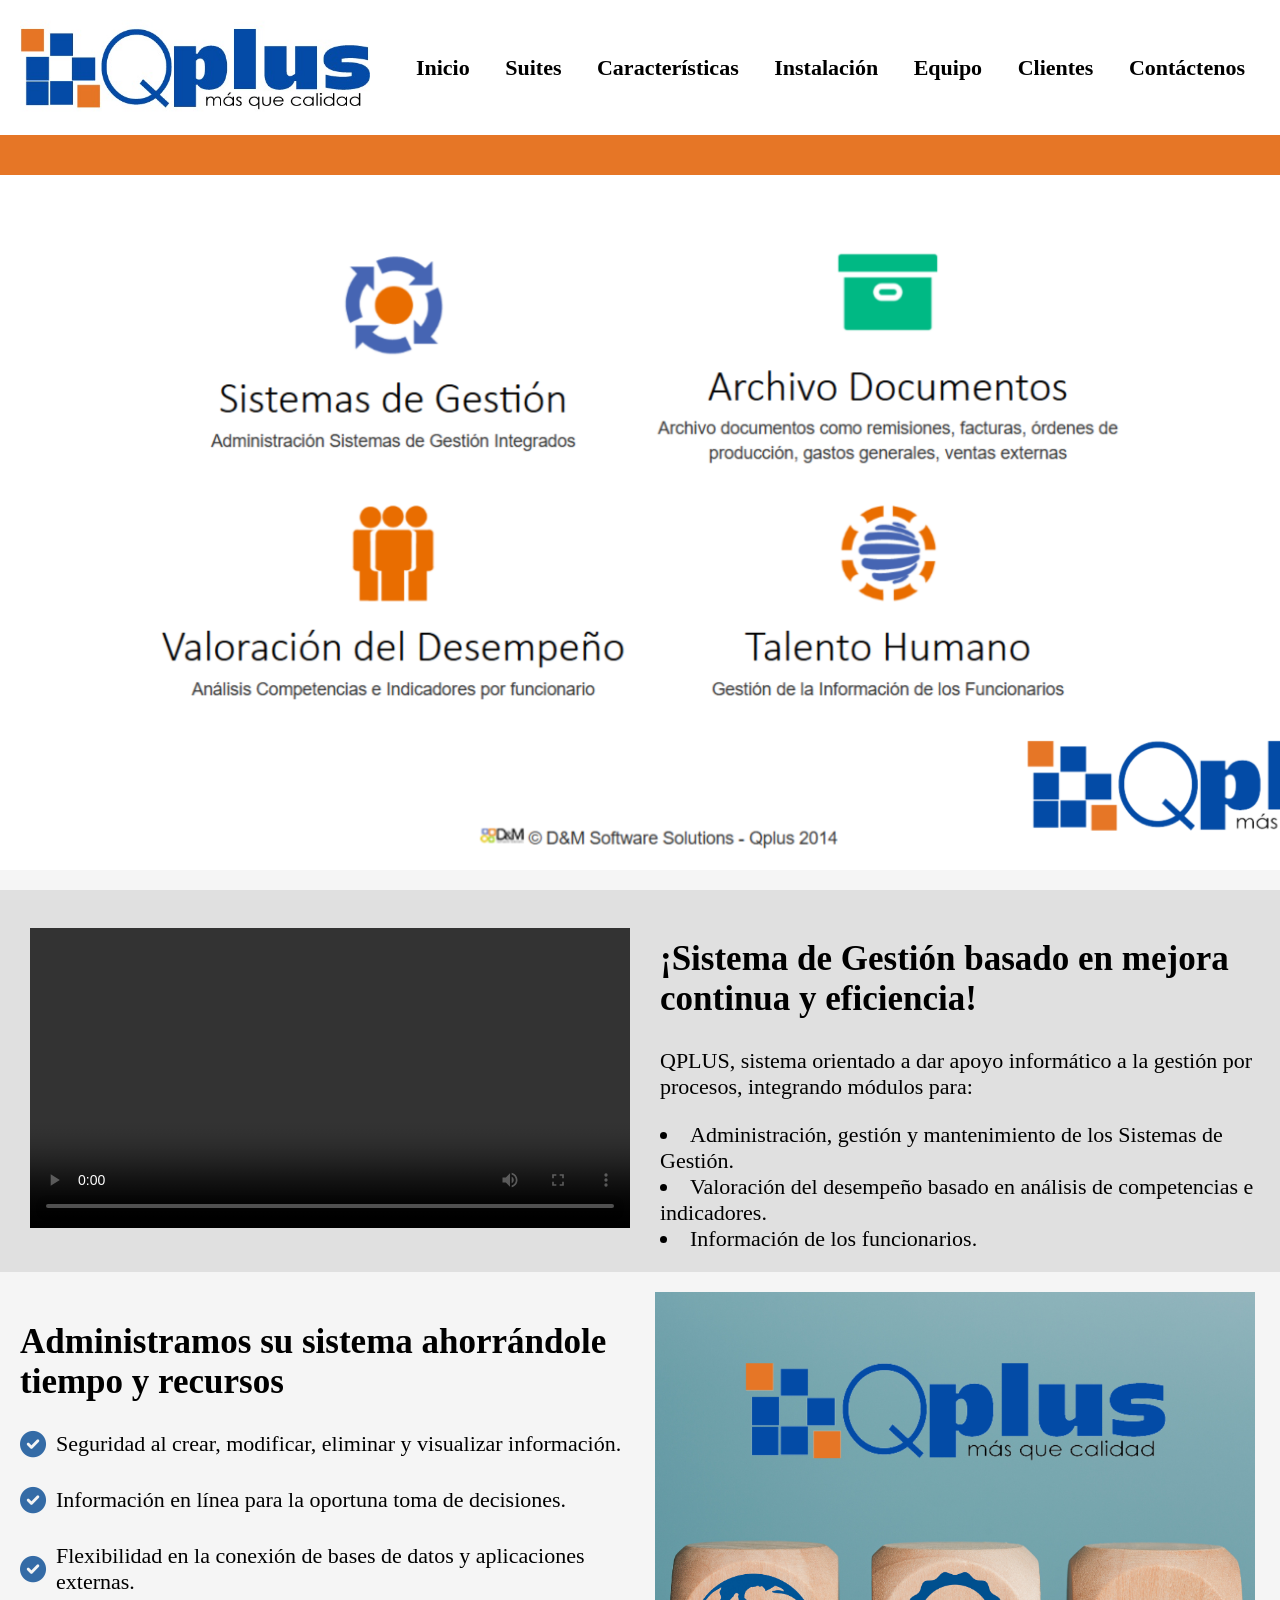
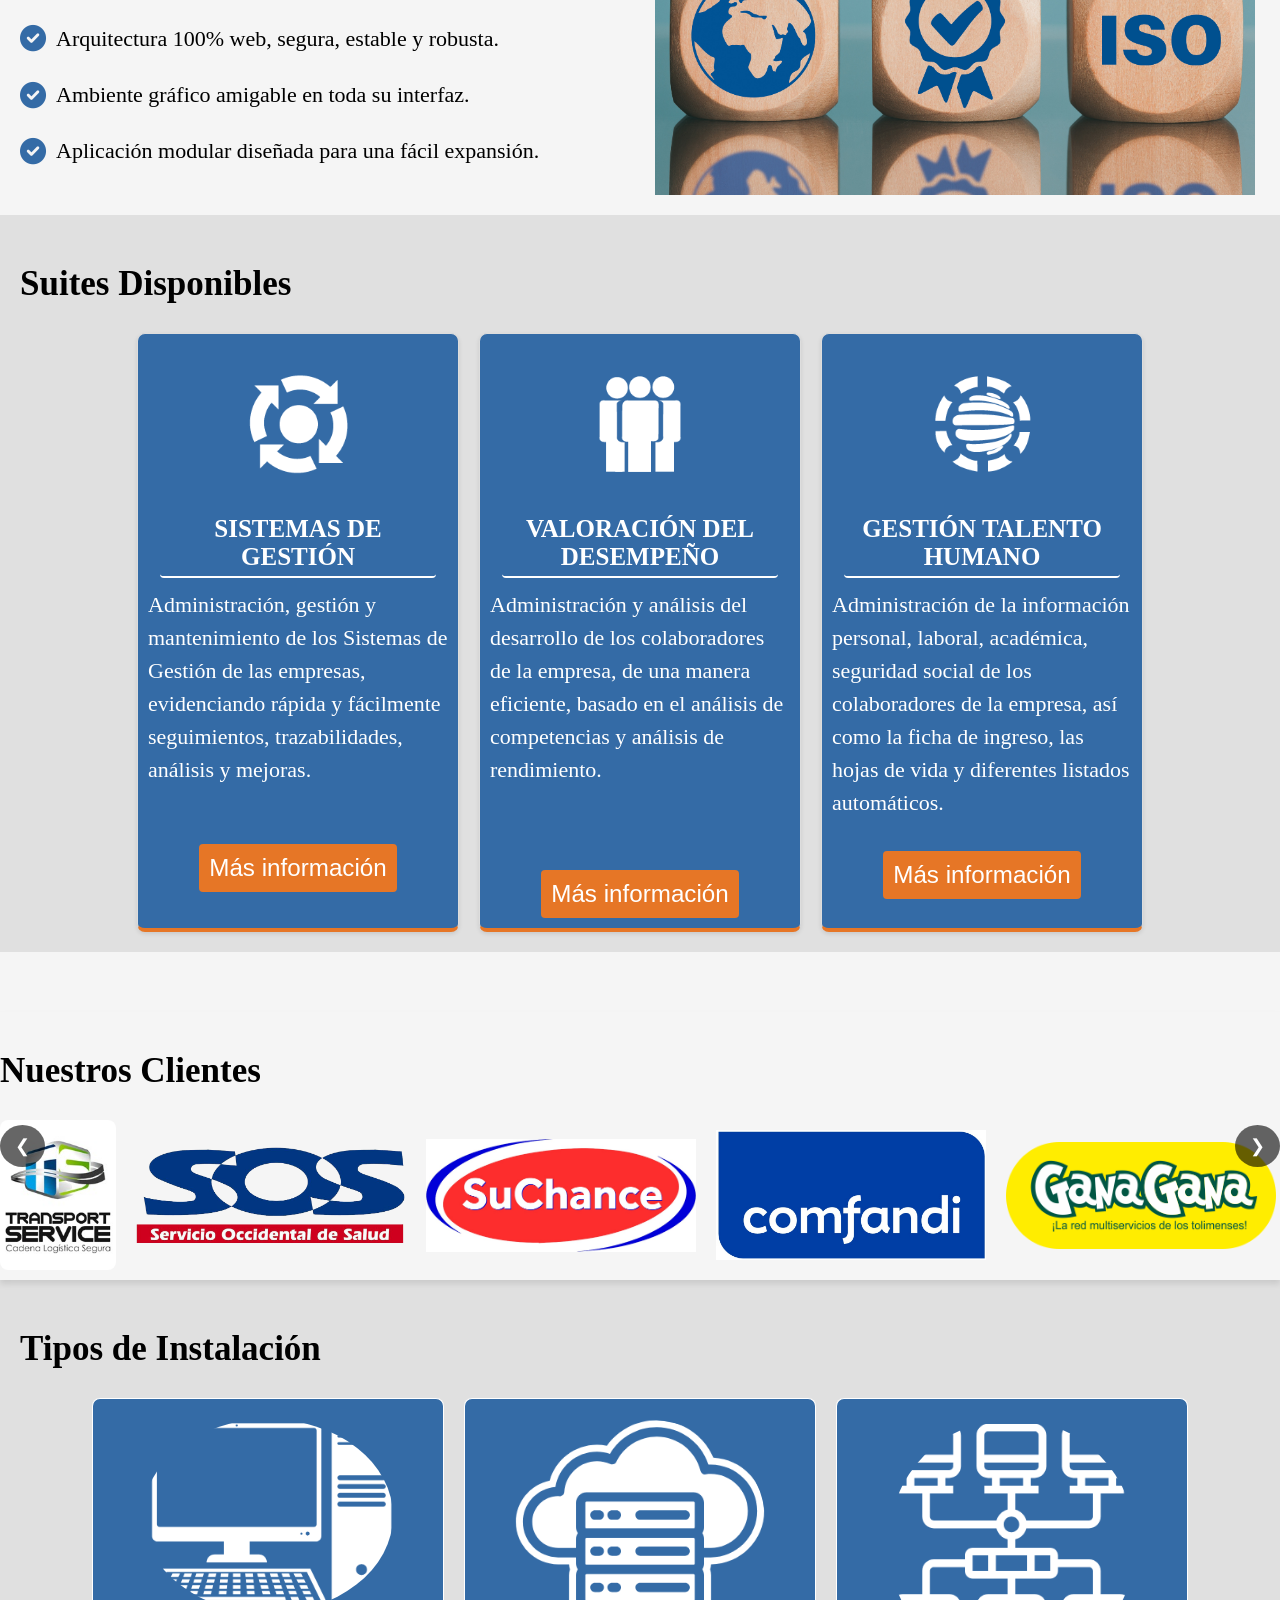
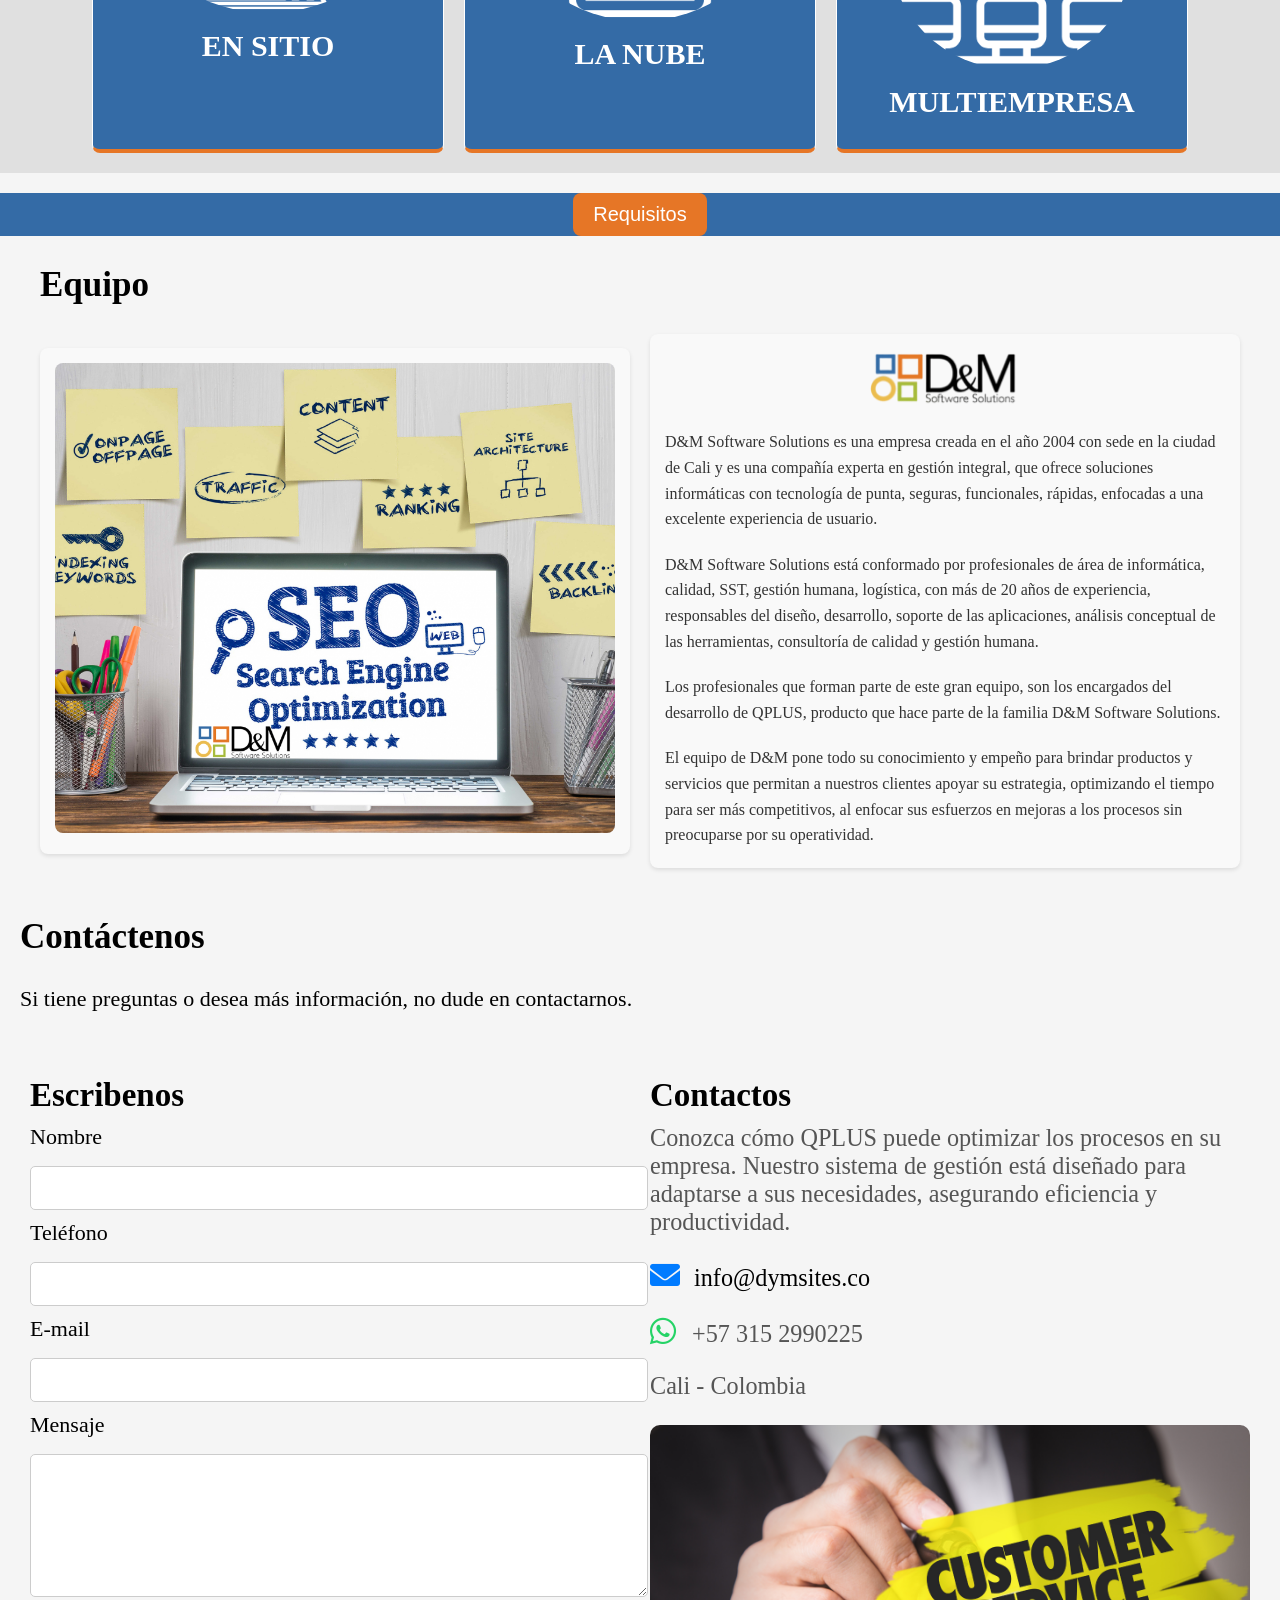
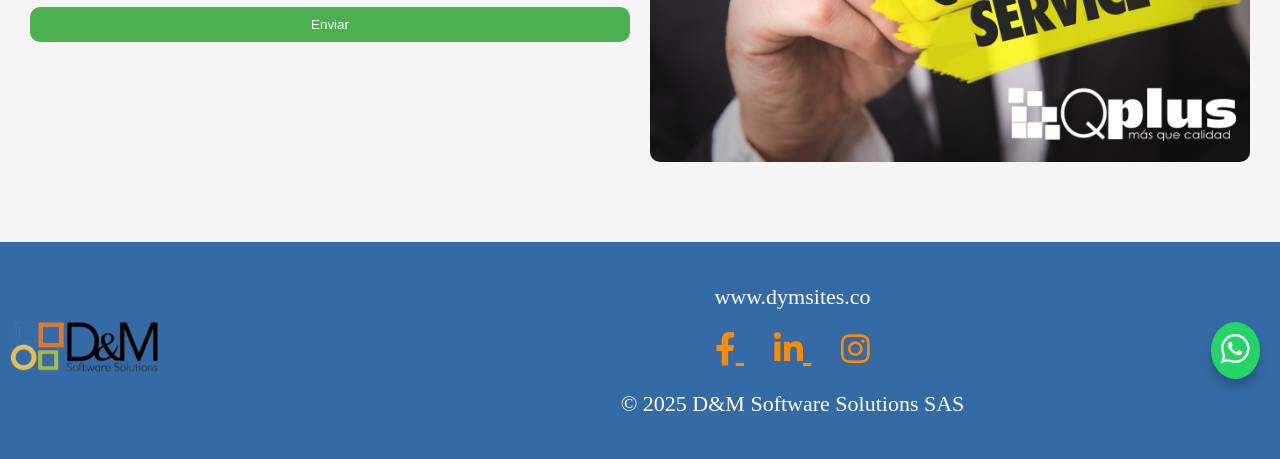
==== index.html @ 2997ef9f "First commit - 24-11-2025" ====
<!DOCTYPE html>
<html lang="es">
<head>
    <meta charset="UTF-8">
    <meta name="viewport" content="width=device-width, initial-scale=1.0">
    <title>Qplus - Más que Calidad</title>

    <!-- LINKS -->
    <link rel="stylesheet" href="styles.css">
    <link rel="stylesheet" href="https://cdnjs.cloudflare.com/ajax/libs/font-awesome/6.0.0-beta3/css/all.min.css">
    <link rel="icon" type="image/png" href="media/logoqplus.icon.ico">
    <link href="https://cdnjs.cloudflare.com/ajax/libs/font-awesome/6.0.0/css/all.min.css" rel="stylesheet">

    <!-- Link archivo script -->
    <script defer src="scripts.js"></script>

</head>
<body>
    <div class="header-container"> 
    <header>
        <div class="logo-container">
            <img src="media/logo_Qplus2.jpg" alt="Logo de QPLUS" class="logo">
        </div>
        <nav>
            <a href="#inicio" onclick="showSection('inicio')">Inicio</a>
            <a href="#modulos" onclick="showSection('modulos')">Suites</a>
            <a href="#caracteristicas" onclick="showSection('caracteristicas')">Características</a>
            <a href="#instalacion" onclick="showSection('instalacion')">Instalación</a>
            <a href="#equipo" onclick="showSection('equipo')">Equipo</a>
            <a href="#carousel-clientes" onclick="showSection('clientes')">Clientes</a>
            <a href="#contacto" onclick="showSection('contacto')">Contáctenos</a>
        </nav>
    </header>
    <div class="color-bar">
        <!-- <button class="login-button" id="loginBtn">Iniciar Sesión</button> -->
    </div>
</div>

<!-- Carrusel principal antes de la sección de inicio -->
<div class="carousel" id="carousel-main">
        <img src="media/carrusel-inicio/2.png" alt="Slide 1" style="opacity: 1;">
        <img src="media/carrusel-inicio/1.png" alt="Slide 2" style="opacity: 0;">
        <img src="media/carrusel-inicio/3.png" alt="Slide 3" style="opacity: 0;">
        <img src="media/carrusel-inicio/4.png" alt="Slide 4" style="opacity: 0;">
        <img src="media/carrusel-inicio/5.png" alt="Slide 5" style="opacity: 0;">
    <div class="carousel-buttons">       
        <button id="prev-main">&#10094;</button>
        <button id="next-main">&#10095;</button>
    </div>
</div>

<div class="container-inicio" id="inicio">
        <div style="flex: 1; max-width: 50%; padding: 10px;">
            <video width="100%" controls>
                <source src="media/Qplus 2024- Corto.mp4" type="video/mp4">
                Tu navegador no soporta el formato de video.
            </video>
        </div>
        <div class="text-container">
            <h2>¡Sistema de Gestión basado en mejora continua y eficiencia!</h2>
            <p>QPLUS, sistema orientado a dar apoyo informático a la gestión por procesos, integrando módulos para:</p>
                <li>Administración, gestión y mantenimiento de los Sistemas de Gestión.</li>
                <li>Valoración del desempeño basado en análisis de competencias e indicadores.</li>
                <li>Información de los funcionarios.</li>
        </div>
</div>

    <div class="container" id="caracteristicas">
        <div class="text-left">
            <h2>Administramos su sistema ahorrándole tiempo y recursos</h2>
            <div class="feature">
                <i class="fas fa-check-circle"></i> Seguridad al crear, modificar, eliminar y visualizar información.
            </div>
            <div class="feature">
                <i class="fas fa-check-circle"></i> Información en línea para la oportuna toma de decisiones.
            </div>
            <div class="feature">
                <i class="fas fa-check-circle"></i> Flexibilidad en la conexión de bases de datos y aplicaciones externas.
            </div>
            <div class="feature">
                <i class="fas fa-check-circle"></i> Arquitectura 100% web, segura, estable y robusta.
            </div>
            <div class="feature">
                <i class="fas fa-check-circle"></i> Ambiente gráfico amigable en toda su interfaz.
            </div>
            <div class="feature">
                <i class="fas fa-check-circle"></i> Aplicación modular diseñada para una fácil expansión.
            </div>
        </div> 
        <div class="image-right">
            <img src="media/Caract-1.png" alt="Características">
        </div>
    </div>

    <!-- Sección Suites -->
    <div class="container-suites" id="modulos">
        <h2>Suites Disponibles</h2>
        <div class="card-container">
            <div class="card">
                <img src="media/SG_Qplus.png" alt="Sistemas de Gestión">
                <h3>SISTEMAS DE GESTIÓN</h3>
                <p>Administración, gestión y mantenimiento de los Sistemas de Gestión de las empresas, evidenciando rápida y 
                fácilmente seguimientos, trazabilidades, análisis y mejoras.</p>
                <br>
                <button class="load-content-btn" data-file="M_SistemasGestion.html">Más información</button>
            </div>
            <div class="card">
                <img src="media/VD_Qplus.png" alt="Valoración del Desempeño">
                <h3>VALORACIÓN DEL DESEMPEÑO</h3>
                <p>Administración y análisis del desarrollo de los colaboradores de la empresa, de una manera eficiente, 
                basado en el análisis de competencias y análisis de rendimiento.
                </p>
                <br><br>
                <button class="load-content-btn" data-file="M_ValoracionDesempeño.html">Más información</button>
            </div>
            <div class="card">
                <img src="media/TH_Qplus.png" alt="Gestión de Talento Humano">
                <h3>GESTIÓN TALENTO HUMANO</h3>
                <p>Administración de la información personal, laboral, académica, seguridad social de los colaboradores de la empresa, así como la ficha de ingreso,
                las hojas de vida y diferentes listados automáticos.</p>
                <button class="load-content-btn" data-file="M_TalentoHumano.html">Más información</button>
            </div>
        </div> 
    </div>

    <!-- Sección donde se muestra la informacion de las suites -->
     <!-- Esta permanece oculta y solo se activa con el boton más información -->
<div id="content-container">
</div>

<!-- Carrusel de clientes -->
<div class="carousel" id="carousel-clientes">
    <h2>Nuestros Clientes</h2>
    <div class="carousel-inner">
        <img src="media/clientes/logo_Protecnica.png" alt="Protecnica">
        <img src="media/clientes/logoquimicalider.jpg" alt="Quimica Lider">
        <img src="media/clientes/logonutresol.jpg" alt="Nutresol">
        <img src="media/clientes/logo_Comfandi3.jpg" alt="Comfandi">
        <img src="media/clientes/logo_SOS.png" alt="SOS">
        <img src="media/clientes/logo_gangana.png" alt="Seapto">
        <img src="media/clientes/logo_Suchance.png" alt="Suchance">
        <img src="media/clientes/logoreditos.jpg" alt="Grupo Reditos">
        <img src="media/clientes/logoproductecnica.jpg" alt="Productecnica">
        <img src="media/clientes/logoportservice.jpg" alt="Port Service">
        <img src="media/clientes/logotransportservice.jpg" alt="Transport Service">
        <img src="media/clientes/logofreezoneservice.jpg" alt="Freezone Service">
    </div>
    <div class="carousel-buttons">
        <button id="prev-clientes">&#10094;</button>
        <button id="next-clientes">&#10095;</button>
    </div>
</div>

    <!-- Sección de Instalacion -->
    <div class="container-insta" id="modulos">
        <h2>Tipos de Instalación</h2>
        <div class="card-container-nav">
            <!-- Tarjeta 1 -->
            <div class="card-nav">
                <div class="card-logo">
                   <img src="media/En sitio.png" alt="Logo">
                    <h3>EN SITIO</h3>
                </div>
                <div class="card-content-nav">
                    <p>Instalación del software en el servidor o infraestructura del cliente. El servidor, sus licencias y los servicios de IT son recursos 
                    propios del cliente.
                    </p>
                </div>
            </div>
            <!-- Tarjeta 2 -->
            <div class="card-nav">
                <div class="card-logo">
                    <img src="media/La_nube2.png" alt="Logo"> 
                    <h3>LA NUBE</h3>
                </div>
                <div class="card-content-nav">
                    <p>Software alojado en la nube de QPLUS. Reduce el impacto financiero de su adquisición y brinda seguridad y oportunidad de la información.
                    </p>
                </div>
            </div>            
            <!-- Tarjeta 3 -->
            <div class="card-nav">
                <div class="card-logo">
                    <img src="media/Multiempresa.png" alt="Logo">
                    <h3>MULTIEMPRESA</h3>
                </div>
                <div class="card-content-nav">
                    <p>Automatiza y administra diferentes sistemas de gestión de diferentes compañías de un mismo grupo o diferentes sectores de la organización,
                    compartiendo e independizando la información por empresa; se instala una sola licencia y las empresas usuarias acceden al servidor 
                    vía internet o intranet.
                </p>
                </div>
            </div>
        </div>
    </div>
        
        <!-- Botón central para mostrar información -->
        <div class="central-button" id="instalacion">
            <button onclick="showInfo()">Requisitos</button>
        </div>
        
        <!-- Div para mostrar información del botón -->
        <div id="info-container">
            <div id="info-modal" class="info-modal">
                <div class="modal-content">
                    <!-- Primera Sección -->
                    <div class="section-container">
                        <div class="card-left">
                            <div class="card-requisitos">
                                <img src="media/La_nube2.png" alt="Servidor Aplicación" class="card-requisitos-img">
                                <h3>LA NUBE</h3>
                            </div>
                        </div>
                        <div class="list-right">
                            <p>Para el caso del servicio ofrecido en la Nube (QPLUS NUBE), el servidor de D&M que se encuentra en la nube cuenta con las características necesarias para la instalación de la aplicación y de la base de datos.</p>
                            <p>El servicio QPLUS NUBE se rige bajo las condiciones de uso del software QPLUS NUBE como servicio que se encuentran en la página web de D&M y la política de tratamiento de datos personales de D&M Software Solutions que también se encuentra en la página web de D&M (dymsites.co).</p>
                            <p>D&M Software Solutions entregará el producto para el número de usuarios definidos por el cliente. En el evento en que se requieran más usuarios, el usuario administrador tendrá la opción de crearlos sin ningún costo adicional, hasta el límite de usuarios de la licencia.</p>
                        </div>
                    </div>
        
                    <hr class="separator">
        
                    <!-- Segunda Sección -->
                    <div class="section-container reverse-layout">
                        <div class="list-left">
                            <p>Requisitos técnicos necesarios en el servidor donde se instalará la aplicación son: </p>
                            <ul>
                                 <li><i class="fas fa-check-circle"></i>Windows server 2012 o superior.</li>
                                 <li><i class="fas fa-check-circle"></i>IIS 10.0 o superior</li>
                                 <li><i class="fas fa-check-circle"></i>Microsoft Net framework 4.5 o superior</li>
                                 <li><i class="fas fa-check-circle"></i>Asignación de memoria: 4 GB disponibles para la aplicación.</li>
                                 <li><i class="fas fa-check-circle"></i>Espacio en disco disponible de 6 GB.</li>
                                 <li><i class="fas fa-check-circle"></i>2 core como mínimo.</li>
                                 <li><i class="fas fa-check-circle"></i>Certificado SSL</li>
                                
                            </ul>
                        </div>
                        <div class="list-left">
                            <p>Requisitos técnicos necesarios en el servidor donde se instanciará la base de datos:</p>
                            <ul>
                                <li><i class="fas fa-check-circle"></i> BD SQL 2012</li>
                                <li><i class="fas fa-check-circle"></i> Asignación de memoria: 2 GB disponibles para la aplicación</li>
                                <li><i class="fas fa-check-circle"></i> Espacio en disco disponible de 5 GB proyectado a 5 años</li>
                                <li><i class="fas fa-check-circle"></i> 1 core como mínimo</li>
                            </ul>
                        </div>
                        <div class="card-right">
                            <div class="card-requisitos">
                                <img src="media/En sitio.png" alt="Servidor Base de Datos" class="card-requisitos-img">
                                <h3>EN SITIO</h3>
                            </div>
                        </div>
                    </div>
        
                    <button class="close-btn" onclick="closeInfo()">Ocultar</button>
                </div>
            </div>
        </div>
        <!-- Seccion Equipo D&M -->
        <div class="container-equipo" id="equipo">
            <h2>Equipo</h2>
            <div class="grid-layout">
                <!-- Sección izquierda: Imagen -->
                <div class="grid-item image-section-equipo">
                    <img src="media/Equipo_1.png" alt="Características">
                </div>
        
                <!-- Sección derecha: Logo y texto -->
                <div class="grid-item right-section">
                    <div class="logo-section-equipo">
                        <img src="media/Logo_D&M.png" alt="Logo" class="logo-img-equipo">
                    </div>
                    <div class="text-section-equipo">
                        <p>D&M Software Solutions es una empresa creada en el año 2004 con sede en la ciudad de Cali y es una compañía experta en gestión integral, 
                        que ofrece soluciones informáticas con tecnología de punta, seguras, funcionales, rápidas, enfocadas a una excelente experiencia de usuario.</p>
                        <p>D&M Software Solutions está conformado por profesionales de área de informática, calidad, SST, gestión humana, logística, 
                        con más de 20 años de experiencia, responsables del diseño, desarrollo, soporte de las aplicaciones, análisis conceptual de las herramientas, 
                        consultoría de calidad y gestión humana.</p>                        
                        <p>Los profesionales que forman parte de este gran equipo, son los encargados del desarrollo de QPLUS, 
                        producto que hace parte de la familia D&M Software Solutions.</p>                       
                        <p>El equipo de D&M pone todo su conocimiento y empeño para brindar productos y servicios que permitan a nuestros clientes apoyar su estrategia, 
                        optimizando el tiempo para ser más competitivos, al enfocar sus esfuerzos en mejoras a los procesos sin preocuparse por su operatividad.</p> 
                        
                    </div>
                </div>
            </div>
        </div>
<!-- Sección Contactenos -->
<div class="container" id="contacto">
    <h2>Contáctenos</h2>
    <p>Si tiene preguntas o desea más información, no dude en contactarnos.</p>
    <div class="contact-table">
        <table>
            <tr>
                <!-- Columna 1: Formulario -->
                <td>
                    <h3>Escribenos</h3>
                    <div class="formulario">
                        <form id="contactForm" action="https://formspree.io/f/mvggyelj" method="POST">
                            <label for="nombre">Nombre</label>
                            <input type="text" id="nombre" name="nombre" required>

                            <label for="telefono">Teléfono</label>
                            <input type="text" id="telefono" name="telefono" required>

                            <label for="email">E-mail</label>
                            <input type="email" id="email" name="email" required>

                            <label for="mensaje">Mensaje</label>
                            <textarea id="mensaje" name="mensaje" rows="5" required></textarea>

                            <button type="submit">Enviar</button>

                            <!-- Mensaje de éxito o error -->
                            <p id="responseMessage" style="display: none;"></p>
                        </form>
                    </div>
                </td>

                <!-- Columna 2: Descripción y Imagen -->
                <td>
                    <h3>Contactos</h3>
                    <p>Conozca cómo QPLUS puede optimizar los procesos en su empresa. Nuestro sistema de gestión está diseñado para adaptarse a sus 
                    necesidades, asegurando eficiencia y productividad.</p>
                    <p>
                        <i class="fas fa-envelope icon-mail"></i> 
                        <a href="mailto:info@dymsites.co" class="contact-link">info@dymsites.co</a>
                    </p>
                    <p>
                        <i class="fab fa-whatsapp icon-whatsapp"></i> 
                        <a>+57 315 2990225</a>
                    </p>
                    <p>Cali - Colombia</p>
                    <div class="image-container">
                        <img src="media/contact us.png" alt="Imagen sobre QPLUS" style="width: 100%; border-radius: 10px;">
                    </div>
                </td>
            </tr>
        </table>
    </div>
</div>

<footer>
        <div class="image-container">
            <a href="https://www.dymsites.co" target="_blank">
            <img src="media/Logo_D&M.png" alt="Logo D&M">
            </a>
        </div>
    <div class="footer-content">
        <p><a href="https://www.dymsites.co" target="_blank" class="footer-link">www.dymsites.co</a></p>  
        <div class="social-icons">
            <a href="https://www.facebook.com/dymsoftware" target="_blank" title="Facebook">
                <i class="fab fa-facebook-f"></i>
            </a>
            <a href="https://www.linkedin.com/company/d-m-software-solutions-s-a-s/posts/?feedView=all" target="_blank" title="LinkedIn">
                <i class="fab fa-linkedin-in"></i>
            </a>
            <a href="https://www.instagram.com/qpluscolombia/" target="_blank" title="Instagram">
                <i class="fab fa-instagram"></i>
            </a> 
            <p>© 2025 D&M Software Solutions SAS</p>
        </div>
        <a href="https://wa.me/3152990225" target="_blank" class="whatsapp-icon-footer" title="Contactar por WhatsApp">
            <i class="fab fa-whatsapp"></i>
        </a>
    </div>
</footer>
</body>
</html>
---- styles.css ----
/* Estilos básicos */
body {
    font-family: 'Century Gothic';
    margin: 0;
    padding: 0;
    background-color: whitesmoke;
    color: black;
    font-size: 22px;
}

h2{
    font-weight: bold; /* Para que el texto ete en negrilla */
    font-size: 35px;
}

.container {
    padding: 20px;
}

.container-inicio {
    padding: 20px;
    background-color: #dddd;
}

.container-suites{
    padding: 20px;
    background-color: #dddd;
}

.container-insta{
    padding: 20px;
    background-color: #dddd;
}

.card-container {
    display: flex;
    flex-wrap: wrap;
    gap: 20px;
    justify-content: center;
}

.card {
    background-color: #346ba6;
    border: 1px solid #ddd;
    color: white;
    border-radius: 8px;
    border-bottom: 4px solid #e67626; /* Borde inferior fijo visible */
    box-shadow: 0 2px 4px rgba(0, 0, 0, 0.1);
    width: 320px;
    text-align: center;
    overflow: hidden;
    transition: transform 0.2s;
    flex-direction: column;
}

.card:hover {
    transform: scale(1.05);
}

.card img {
    width: 100px; /* Ajusta el ancho de la imagen */
    max-width: 300px;
    height: auto; /* Mantiene las proporciones de la imagen */
    object-fit: cover;
    margin-top: 40px;
    filter: brightness(0) invert(1); /* Aplica un filtro de brillo para hacer la imagen blanca */
}

.card h3 {
   
    background-repeat: no-repeat; /* Evita repeticiones */
    color: #fff; /* Color del texto */
    padding: 10px; /* Espaciado interno para que el texto no quede pegado */
    border-radius: 4px; /* Bordes redondeados */
    text-align: center; /* Centra el texto */
    font-size: 25px; /* Tamaño del texto */
    margin-bottom: 10px; /* Añade un espacio debajo del h3 */
    margin-left: auto; /* Centra el h3 horizontalmente */
    margin-right: auto;
    border-bottom: 2px solid white; /* Crea la linea blanca */
    padding-bottom: 5px; /* Espacio entre el texto y la linea */
    width: 80%; /* Ancho fijo para todas las lineas */
}

.card p {
    margin-top: 10px; /* Añade espacio entre el párrafo y otros elementos */
    padding: 0 10px 10px; /*Mantiene el espacio interno del párrafo*/
    text-align: left; /* Justifica el texto */
    line-height: 1.5; /* Mejora la legibilidad ajsutando el interlineado */
}

.card button {
    background-color: #e67626;
    color: white;
    border: none;
    padding: 10px;
    cursor: pointer;
    margin-bottom: 10px;
    margin-top: auto;
}

.card button:hover {
    background-color: #346ba6;
}

#content-container {
    margin-top: 20px;
    padding: 20px;
    background-color: whitesmoke;
}

/* Estilos para los botones */
.load-content-btn {
    text-decoration: none;
    cursor: pointer;
    padding: 12px 20px;
    font-size: 1.1em;
    background-color: #00509e;
    border: 2px solid #00509e;
    border-radius: 4px;
    color: white;
    display: inline-block;
    transition: background-color 0.3s ease;
}

.load-content-btn:hover {
    background-color: #003366;
}

/* Contenedor de las tarjetas */
.card-container-nav {
    display: flex;
    gap: 20px;
    justify-content: center;
    margin-top: 20px;
}

/* Estilo base de las tarjetas */
.card-nav {
    width: 350px;
    height: 350px;
    background-color: #346ba6;
    color: white;
    border: 1px solid white;
    border-bottom: 4px solid #e67626; /* Borde inferior fijo visible */
    border-radius: 8px;
    overflow: hidden;
    position: relative;
    transition: transform 0.3s ease, box-shadow 0.3s ease;
    cursor: pointer;
    display: flex;
    flex-direction: column;
}

.card-nav:hover {
    transform: scale(1.05); /* Efecto de escala */
    box-shadow: 0 8px 15px rgba(0, 0, 0, 0.2);
    height: auto; /* La tarjeta se expande más */
}

/* Estilo del logo en la tarjeta */
.card-logo {
    text-align: center;
    padding: 20px;
}

.card-logo img {
    max-height: 250px;
    max-width: 250px;
    border-radius: 50%; /* Opción para que el logo sea circular */
    object-fit: cover;
    margin-bottom: 10px; /* Separación entre el logo y el título */
    filter: brightness(0) invert(1); /* Aplica un filtro de brillo para hacer la imagen blanca */
}

.card-logo h3 {
    margin: 0;
    font-size: 30px;
    color: white;
}

/* Contenido de la tarjeta */
.card-content-nav {
    flex-grow: 1; /* Permite que el contenido ocupe el espacio restante */
    padding: 15px;
    background-color: #346ba6;
    box-sizing: border-box;
    opacity: 0; /* Contenido oculto inicialmente */
    transform: translateY(20px); /* Desplaza el contenido hacia abajo para ocultarlo */
    transition: opacity 0.3s ease, transform 0.3s ease; /* Animación */
    text-align: left;
}

.card-nav:hover .card-content-nav {
    opacity: 1; /* Hacer visible el contenido */
    transform: translateY(0); /* Mueve el contenido a su posición original */
}

/* Botón central */
.central-button {
    margin: 20px auto;
    text-align: center;
    background-color: #346ba6;
}

.central-button button {
    padding: 10px 20px;
    background-color: #e67626;
    color: #fff;
    border: none;
    border-radius: 8px;
    cursor: pointer;
    font-size: 20px;
    transition: background-color 0.3s ease;
}

.central-button button:hover {
    background-color: #346ba6;
}

/* Modal de Requisitos de Instalación */
#info-container {
    width: 100%;
    max-width: 900px; /* Ancho máximo */
    margin: 20px auto; /* Centrado */
    padding: 20px;
    background: #f9f9f9;
    border-radius: 10px;
    box-shadow: 0px 4px 10px rgba(0, 0, 0, 0.1);
    display: none; /* Oculto al inicio */
}

/* Estilos del contenido dentro del panel */
.info-modal {
    width: 100%;
}

/* Diseño del contenido */
.modal-content {
    background: white;
    padding: 20px;
    border-radius: 10px;
}


.section-container {
    display: flex;
    align-items: flex-start;
    flex-wrap: wrap;
    margin: 20px 0;
}

.reverse-layout {
    flex-direction: row-reverse;
}

/* Ventanilla de los requisitos de instalación */
.card-requisitos {
    background-color: #346ba6;
    border-bottom: 4px solid #e67626; /* Borde inferior fijo visible */
    border-radius: 10px;
    color: white;
    box-shadow: 0 2px 4px rgba(0, 0, 0, 0.1);
    padding: 15px;
    text-align: center;
    width: 150px;
}

.card-requisitos-img {
    width: 100%;
    border-radius: 8px;
    filter: brightness(0) invert(1); /* Aplica un filtro de brillo para hacer la imagen blanca */
}

.list-right{
    padding: 10px;
    margin-left: 20px;
    flex: 1;
    min-width: 200px;
} 

.list-left {
    padding: 10px;
    margin-left: 20px;
    flex: 1;
    min-width: 200px;
}

.separator {
    border: 2px solid #346ba6;
    margin: 20px 0;
}

ul {
    list-style: none;
}

ul li {
    padding: 5px 0;
    display: flex;
    align-items: center;
}

.fas.fa-check-circle {
    color: #346ba6;
    margin-right: 8px;
}

.close-btn {
    background-color: #007bff;
    color: white;
    border: none;
    padding: 10px 15px;
    border-radius: 5px;
    cursor: pointer;
}

.close-btn:hover {
    background-color: #e67626;
}

@media (max-width: 768px) {
    .section-container {
        flex-direction: column;
    }
    .reverse-layout {
        flex-direction: column;
    }
    .card-requisitos {
        max-width: 100%;
        margin-bottom: 10px;
    }
}


/* Estilos para el header */
.header-container {
    position: fixed;
    top: 0;
    left: 0;
    width: 100%;
    z-index: 1000;
    font-weight: bold;
}

header {
    display: flex;
    justify-content: space-between;
    align-items: center;
    padding: 20px;
    background-color: white;
}

.logo-container {
    flex: 1;
    display: flex;
    justify-content: flex-start;
}

.logo {
    width: 350px;
}

.header-text {
    flex: 2;
    text-align: center;
    color: black;
}

nav {
    flex: 3;
    text-align: right;
}

nav a {
    margin: 0 15px;
    text-decoration: none;
    color: black;
}

nav a:hover {
    color: #007bff;
}

/* Estilo para la barra de color */
.color-bar {
    display: flex;
    justify-content: flex-end;
    align-items: center;
    width: 100%;
    height: 40px; /* Altura ajustable de la barra */
    background-color: #e67626; /* Color de ejemplo */
    margin-bottom: 100px;
    position: absolute;
    z-index: 10;
}

/* Estilo para el botón de inicio sesion */
.login-button {
    background-color: #e67626; /* Fondo blanco */
    color: white; /* Texto blanco */
    border: 1px solid #e67626; /* Borde naranja */
    border-radius: 5px; /* Bordes redondeados */
    padding: 10px 20px; /* Espaciado interno del botón */
    font-size: 16px; /* Tamaño del texto */
    font-family: Arial, sans-serif; /* Fuente del botón */
    cursor: pointer; /* Cambia el cursor a mano al pasar sobre el botón */
    transition: all 0.3s ease; /* Suaviza las animaciones */
}

/* Efectos al pasar el mouse por el botón inicio sesion */
.login-button:hover {
    background-color: #e67626; /* Fondo naranja al pasar el mouse */
    color: #346ba6; /* Texto blanco al pasar el mouse */
}

/* Estilos del carrusel */
#carousel-main {
    position: relative;
    width: 100vw; /* Ocupa todo el ancho de la pantalla */
    height: 850px; /* Altura fija del carrusel */
    margin: 20px 0; /* Espaciado entre el color bar y el carrusel */
    overflow: hidden; /* Oculta imágenes fuera del área visible */
    z-index: 1; /* Asegura su nivel en la pila de capas */
    background-color: #000; /* Fondo negro en caso de bordes vacíos */
}

#carousel-main img {
    width: 100%; /* Ajusta las imágenes al ancho del carrusel */
    height: 100%; /* Ajusta las imágenes al alto del carrusel */
    object-fit: cover; /* Llenar el carrusel manteniendo proporciones */
    position: absolute; /* Asegura que las imágenes se posicionen correctamente */
    top: 0;
    left: 0;
    opacity: 0;
    transition: opacity 1s ease-in-out; /* Transición suave para el cambio de imágenes */
}

/* Mostrar solo la imagen activa */
#carousel-main img.active {
    opacity: 1;
    z-index: 2; /* Asegura que la imagen activa esté por encima */
}

#carousel-main img:not(.active) {
    opacity: 0;
    z-index: 1; /* Imágenes inactivas en el fondo */
}

/* Botones del carrusel */
.carousel-buttons {
    position: absolute;
    width: 100%; /* Botones distribuidos en todo el ancho del carrusel */
    top: 50%;
    transform: translateY(-50%);
    display: flex;
    justify-content: space-between;
    pointer-events: none;
}

.carousel-buttons button {
    background-color: rgba(0, 0, 0, 0.5);
    color: white;
    border: none;
    padding: 10px;
    cursor: pointer;
    font-size: 20px;
    border-radius: 50%;
    pointer-events: all;
}

.carousel-buttons button:hover {
    background-color: rgba(0, 0, 0, 0.8);
}

/* Estilo general del carrusel clientes */
#carousel-clientes {
    position: relative;
    z-index: 2;
    width: 100%;
    overflow: hidden;
    /* background-color: #f9f9f9; */
    padding: 10px 0; /* Espaciado superior e inferior */
    box-shadow: 0 4px 6px rgba(0, 0, 0, 0.1);
}

/* Contenedor de imágenes */
#carousel-clientes .carousel-inner {
    display: flex;
    transition: transform 1s ease-in-out;
    gap: 20px; /* Espaciado entre imágenes */
    align-items: center;
}

/* Estilo de las imágenes */
#carousel-clientes img {
    width: 270px; /* Ancho fijo para todas las imágenes */
    height: 150px; /* Alto fijo para todas las imágenes */
    object-fit: contain; /* Ajusta la imagen sin recortarla ni distorsionarla */
    /* border: 1px solid darkorange; */
    border-radius: 8px;
    /* background-color: #fff; Fondo blanco para imágenes con transparencia */
}

/* Botones del carrusel */
#carousel-clientes .carousel-buttons {
    position: absolute;
    top: 50%;
    width: 100%;
    display: flex;
    justify-content: space-between;
    transform: translateY(-50%);
}

#carousel-clientes .carousel-buttons button {
    background-color: rgba(0, 0, 0, 0.6);
    color: #fff;
    border: none;
    padding: 10px 15px;
    cursor: pointer;
    font-size: 18px;
    border-radius: 50%;
    transition: background-color 0.3s;
}

#carousel-clientes .carousel-buttons button:hover {
    background-color: rgba(0, 0, 0, 0.9);
}

/* Ajustar la sección 'inicio' para que no se superponga al carrusel */
.container#inicio {
    padding-top: 20px; /* Añadir espacio superior en la sección de inicio */
}

/* Formularios */
.formulario {
    max-width: 600px;
    margin: auto;
}

.formulario input,
.formulario textarea {
    width: 100%;
    padding: 0.5em;
    margin: 0.5em 0;
}

.formulario button {
    background-color: #00509E;
    color: white;
    padding: 0.5em 2em;
    border: none;
    cursor: pointer;
}

.formulario button:hover {
    background-color: #003366;
}

/* Animaciones */
@keyframes fadeIn {
    from {
        opacity: 0;
    }
    to {
        opacity: 1;
    }
}

@keyframes slideDown {
    from {
        transform: translateY(-100%);
    }
    to {
        transform: translateY(0);
    }
}

@keyframes fadeInUp {
    from {
        transform: translateY(20px);
        opacity: 0;
    }
    to {
        transform: translateY(0);
        opacity: 1;
    }
}

@keyframes pulse {
    0%, 100% {
        transform: scale(1);
    }
    50% {
        transform: scale(1.05);
    }
}

/* Estilos para el inicio (video y texto a la derecha) */
#inicio {
    display: flex;
    align-items: center;
    justify-content: space-between;
    padding: 20px;
}

#inicio .video-container {
    flex: 1;
    max-width: 50%;
}

#inicio .text-container {
    flex: 1;
    max-width: 50%;
    padding-left: 20px;
}

/* Estilos para la sección de características (texto a la izquierda y imagen a la derecha) */
#caracteristicas {
    display: flex;
    align-items: center;
    justify-content: space-between;
    padding: 20px;
}

#caracteristicas .text-left {
    flex: 1;
    max-width: 70%;
    padding-right: 20px;
}

#caracteristicas .image-right {
    flex: 1;
    max-width: 50%; /* Reducido del 50% al 40% */
    padding-left: 10px; /* Menos espacio a la izquierda si es necesario */
}

#caracteristicas .image-right img {
    width: 100%; /* La imagen se ajusta al contenedor */
    max-width: 600px; /* Máximo tamaño específico */
    height: auto; /* Mantiene la proporción */
    display: block;
}

#caracteristicas .video-right {
    flex: 1;
    max-width: 50%;
}

#caracteristicas ul {
    padding-left: 20px;
}

.text-left .feature {
    display: flex;
    align-items: center;
    margin-bottom: 30px;
}

.text-left .feature i {
    color: #346ba6;
    margin-right: 10px;
    font-size: 1.2em;
}

/* Iconos y Footer */
.whatsapp-icon-footer {
    background-color: #25D366;
    color: white;
    border-radius: 50%;
    padding: 10px;
    font-size: 1.5em;
    box-shadow: 0 8px 10px rgba(0, 0, 0, 0.2);
    transition: transform 0.3s ease-in-out;
    position: absolute;
    bottom: 80px;
    right: 20px;
    z-index: auto;
}

.whatsapp-icon-footer:hover {
    transform: scale(1.1);
}

/* Estilo de la tabla de contacto */
.contact-table {
    width: 100%;
    display: table;
    margin-top: 20px;
}

.contact-table table {
    width: 100%;
    border-collapse: collapse;
}

.contact-table td {
    width: 50%; /* Cada columna ocupa el 50% */
    padding: 10px;
    vertical-align: top;
}

.contact-table td h3 {
    font-size: 1.5em;
    margin-bottom: 10px;
}

.contact-table td .formulario {
    margin-top: 10px;
}

.contact-table td .formulario form {
    display: flex;
    flex-direction: column;
}

.contact-table td .formulario label {
    margin-bottom: 5px;
}

.contact-table td .formulario input,
.contact-table td .formulario textarea {
    margin-bottom: 10px;
    padding: 8px;
    font-size: 1em;
    border-radius: 5px;
    border: 1px solid #ccc;
}

.contact-table td .formulario button {
    padding: 10px;
    background-color: #4CAF50;
    color: white;
    border: none;
    border-radius: 10px;
    cursor: pointer;
}

.contact-table td .formulario button:hover {
    background-color: #45a049;
}

/* Estilo para la imagen */
.contact-table td .image-container img {
    max-width: 100%;
    border-radius: 10px;
}

/* Estilo para la descripción */
.contact-table td p {
    font-size: 1.1em;
    margin-top: 10px;
    color: #555;
}

footer {
    display: flex;
    align-items: center;
    justify-content: space-between;
    position: relative;
    background-color: #346ba6;
    color: #fff;
    padding: 1em 0;
    padding: 20px 10px;
    margin-top: 2em;
    animation: fadeIn 2s ease-in-out;
}

.footer-content{
    text-align: center; /* Centra el contenido del footer */
    flex: 1; /* Permite que el contenido principal ocupe el espacio sobrante */
}

.image-container{
    margin-left: 0;
}

.image-container img{
    width: 50%;
    border-radius: 10px;

}

.social-icons a {
    color: darkorange;
    margin: 0 15px;
    font-size: 1.5em;
    transition: color 0.3s ease;
}

.social-icons a:hover {
    color: white;
}

.footer-link {
    color: white;
    text-decoration: none;
}

.footer-link:hover {
    color: #00509E;
    text-decoration: underline;
}

/* Tabla en M_Sistemas de gestion */
.logo-description-container table {
    border-spacing: 20px; /* Espacio entre las filas y columnas */
    width: 100%;
}

.logo-description-container td {
    padding: 10px;
    vertical-align: middle; /* Alinea verticalmente el contenido en el centro */
}

.logo-description-container img {
    max-width: 100%;
    height: auto;
    border-radius: 8px; /* Bordes redondeados */
    box-shadow: 0 2px 5px rgba(0, 0, 0, 0.2); /* Sombra para destacar los logos */
}

.logo-description-container p {
    font-size: 1em;
    line-height: 1.5;
    color: #333;
}

table{
    width: 100%;
    border-collapse: collapse;
}

td{
    padding: 10px;
}

.row-with-border {
    border-bottom: 5px solid #346ba6; /* Línea de color azul */
}

.row-with-border:last-child {
    border-bottom: none; /* Quitar la línea inferior en la última fila */
}

.feature {
    display: flex;
    align-items: center; /* Alinea verticalmente el texto y el ícono */
    margin-bottom: 10px; /* Espacio entre cada característica */
}

/* Contenedor de la imagen en las suites */
.img-container-suite{
    flex: 1; /* Ocupa el mismo espacio que la columna de texto */
    text-align: center;
}

.img-container-suite img{
    max-width: 100%; /* Imagen responsiva */
    height: auto;
    border-radius: 8px; /* Bordes redondeados */
}

/* Estilo para la imagen en cada suite*/
.labeled-image {
    width: 106px;
    height: 97px;
    text-align: center;
}

/* Contenedor de la imagen y su etiqueta */
.image-label-container {
    text-align: center;
    width: 100px; /* Ajusta el ancho según tu preferencia */
    height: 100px; /* Ajusta la altura según tu preferencia */
    object-fit: contain; /* Asegura que la imagen no se deforme */
    object-position: center; /* Centra la imagen dentro del contenedor */
    display: block; /* Para eliminar márgenes adicionales */
    margin: 0 auto; /* Centra la imagen dentro de su celda */
}

/* Estilo para la etiqueta debajo de la imagen */
.image-label {
    margin-top: 8px;
    font-size: 14px;
    color: #333; /* Cambiar el color si es necesario */
}

/* Iconos del contactenos*/
/* Estilos para los íconos */
.icon-mail {
    color: #007bff; /* Azul */
    margin-right: 8px;
    font-size: 30px;
}

.icon-whatsapp {
    color: #25D366; /* Verde */
    margin-right: 10px;
    font-size: 30px;
}

/* Estilos para los enlaces */
.contact-link {
    text-decoration: none; /* Quitar subrayado */
    color: #000; /* Letra negra */
}

.contact-link:hover {
    text-decoration: underline; /* Agregar subrayado al pasar el mouse */
    color: #333; /* Cambiar ligeramente el tono al pasar el mouse */
}

/* Logo de cada suite */
.logo-contsg {
    width: 100%;
    margin: 0;
    padding: 0;
    overflow: hidden;
}

.logo-suite {
    width: 100%; /* El logo ocupa todo el ancho del contenedor */
    height: 700px; /* Mantiene la proporción original */
    display: block;
    object-fit: cover; /* Asegura que la imagen no se recorte ni deforme */
}

.title-container {
    display: flex;
    align-items: center; /* Alinea el logo y el título verticalmente */
    justify-content: center; /* Centra el contenido en el eje horizontal */
}

h1 {
    font-size: 48px; /* Tamaño más grande para el título */
    font-weight: bold; /* Pone el título en negrita */
    margin-right: 20px; /* Espacio entre el título y el logo */
}

.logo-title {
    height: 80px; /* Tamaño más grande para el logo */
    width: auto; /* Mantiene las proporciones del logo */
}

/* Seccion para equipo */
.container-equipo {
    max-width: 1200px;
    margin: auto;
}

.grid-layout {
    display: grid;
    grid-template-columns: 1fr 1fr;
    gap: 20px;
    align-items: center;
}

.grid-item {
    padding: 15px;
    box-shadow: 0 2px 4px rgba(0, 0, 0, 0.1);
    background-color: #f9f9f9;
    border-radius: 8px;
}

.image-section-equipo img {
    max-width: 100%;
    height: auto;
    border-radius: 8px;
}

.right-section {
    display: flex;
    flex-direction: column;
    justify-content: center;
    gap: 15px;
}

.logo-section-equipo {
    display: flex;
    justify-content: center;
}

.logo-img-equipo {
    max-width: 150px;
    height: auto;
}

.text-section-equipo {
    display: flex;
    flex-direction: column;
    gap: 10px;
}

.text-section-equipo p {
    font-size: 16px;
    line-height: 1.6;
    color: #333;
    margin: 5px 0;
}

@media (max-width: 768px) {
    .grid-layout {
        grid-template-columns: 1fr;
    }
}
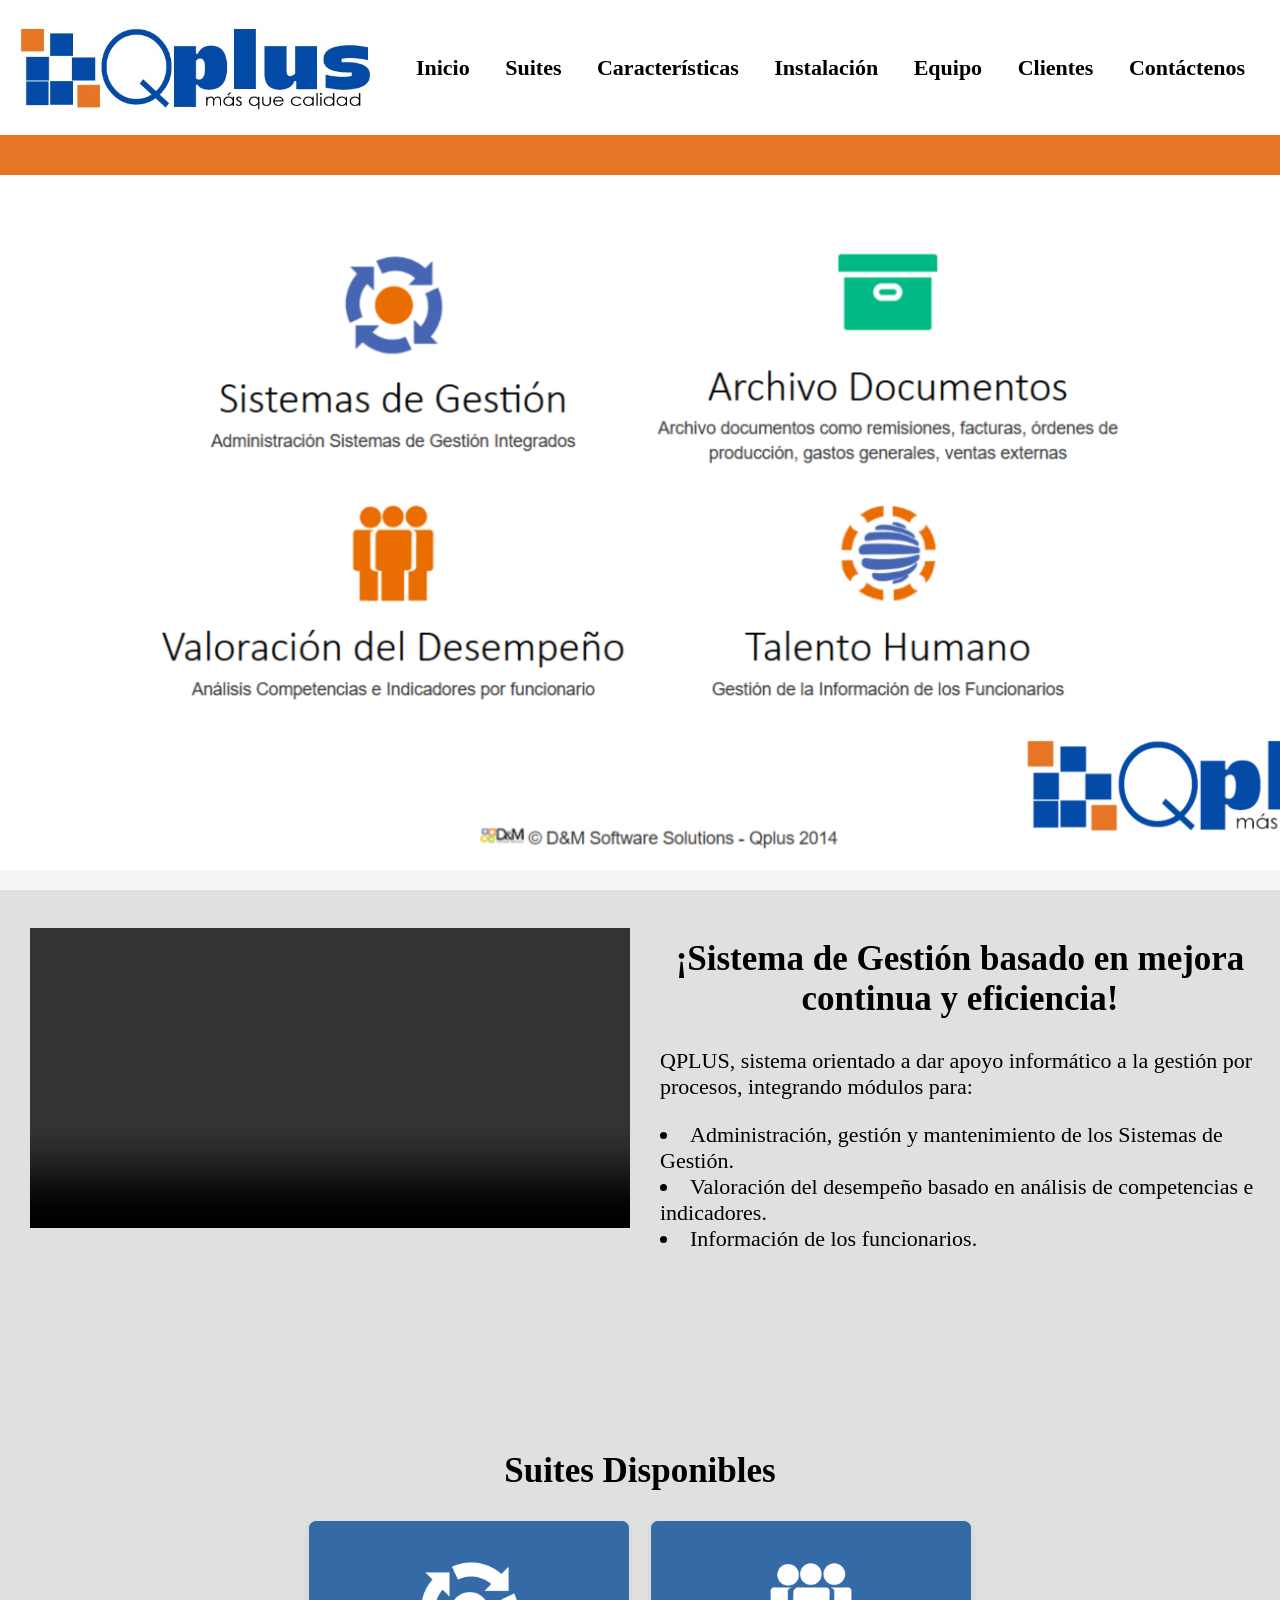
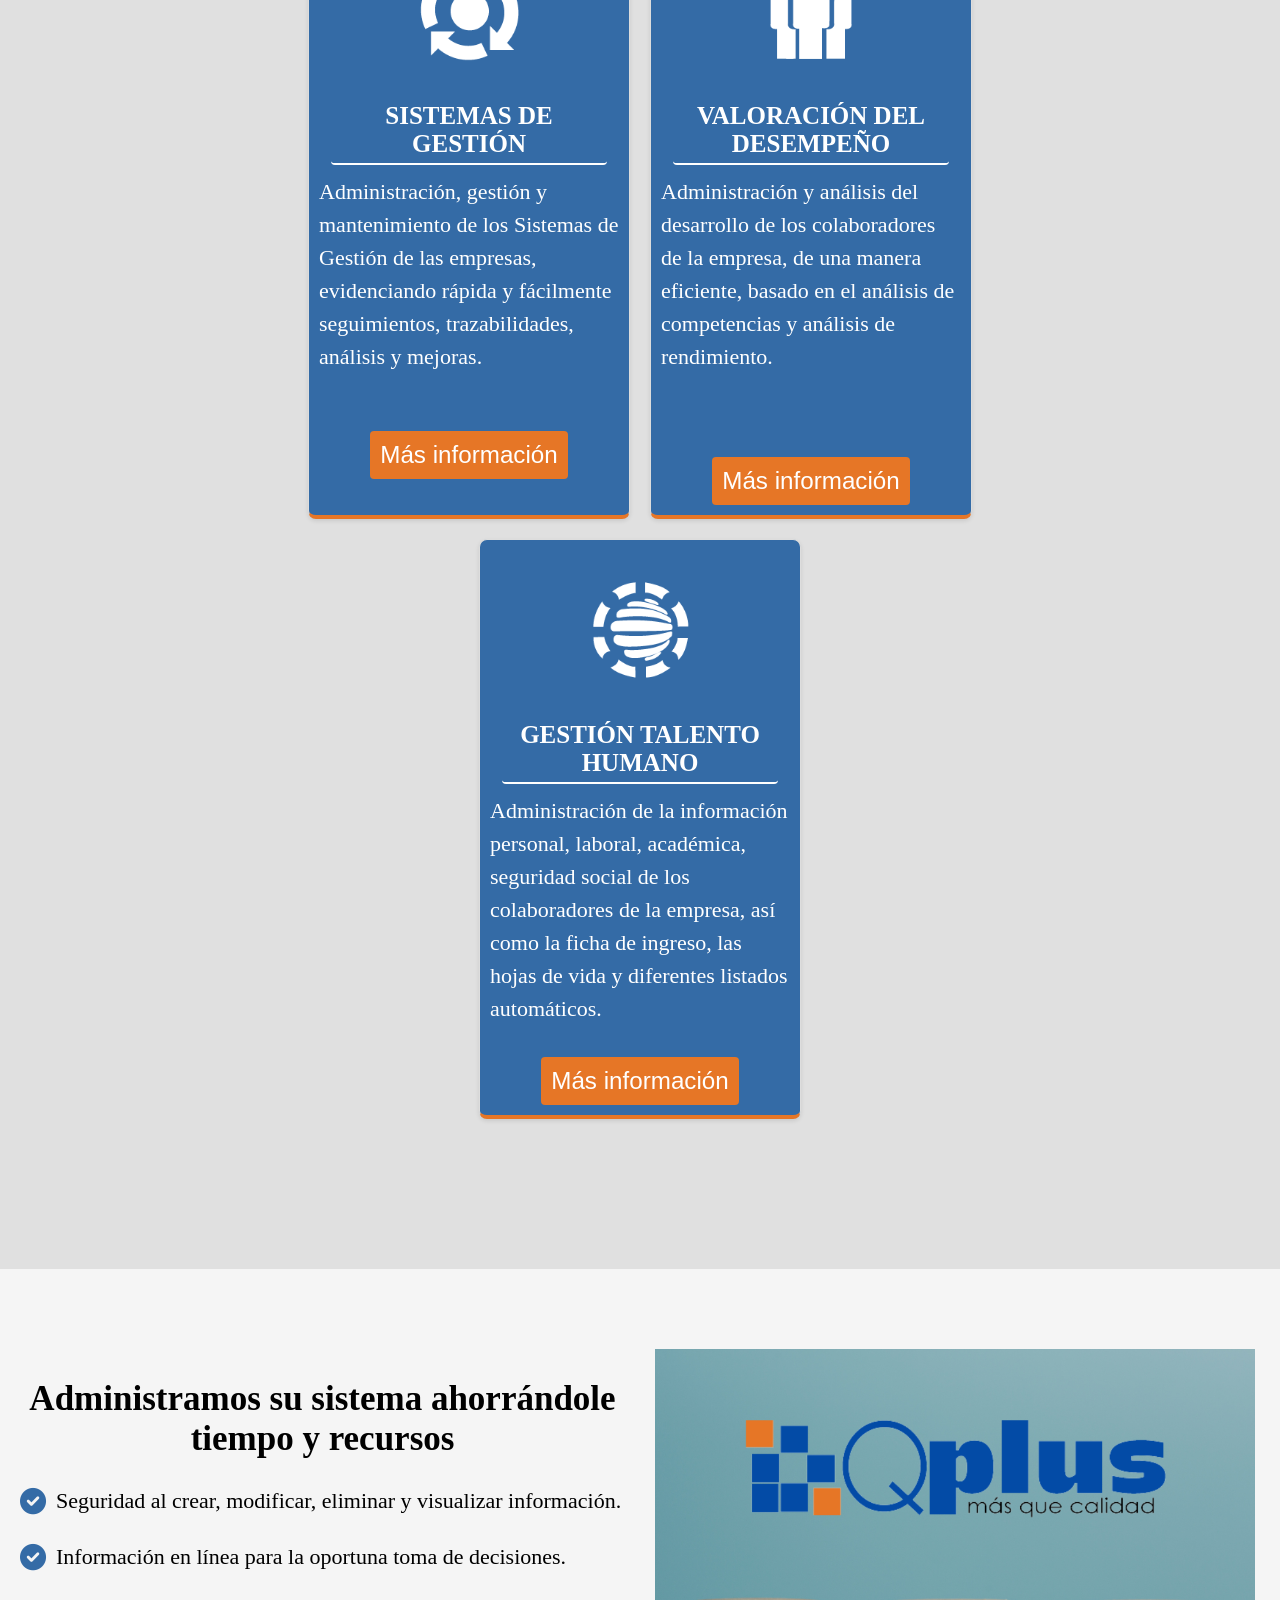
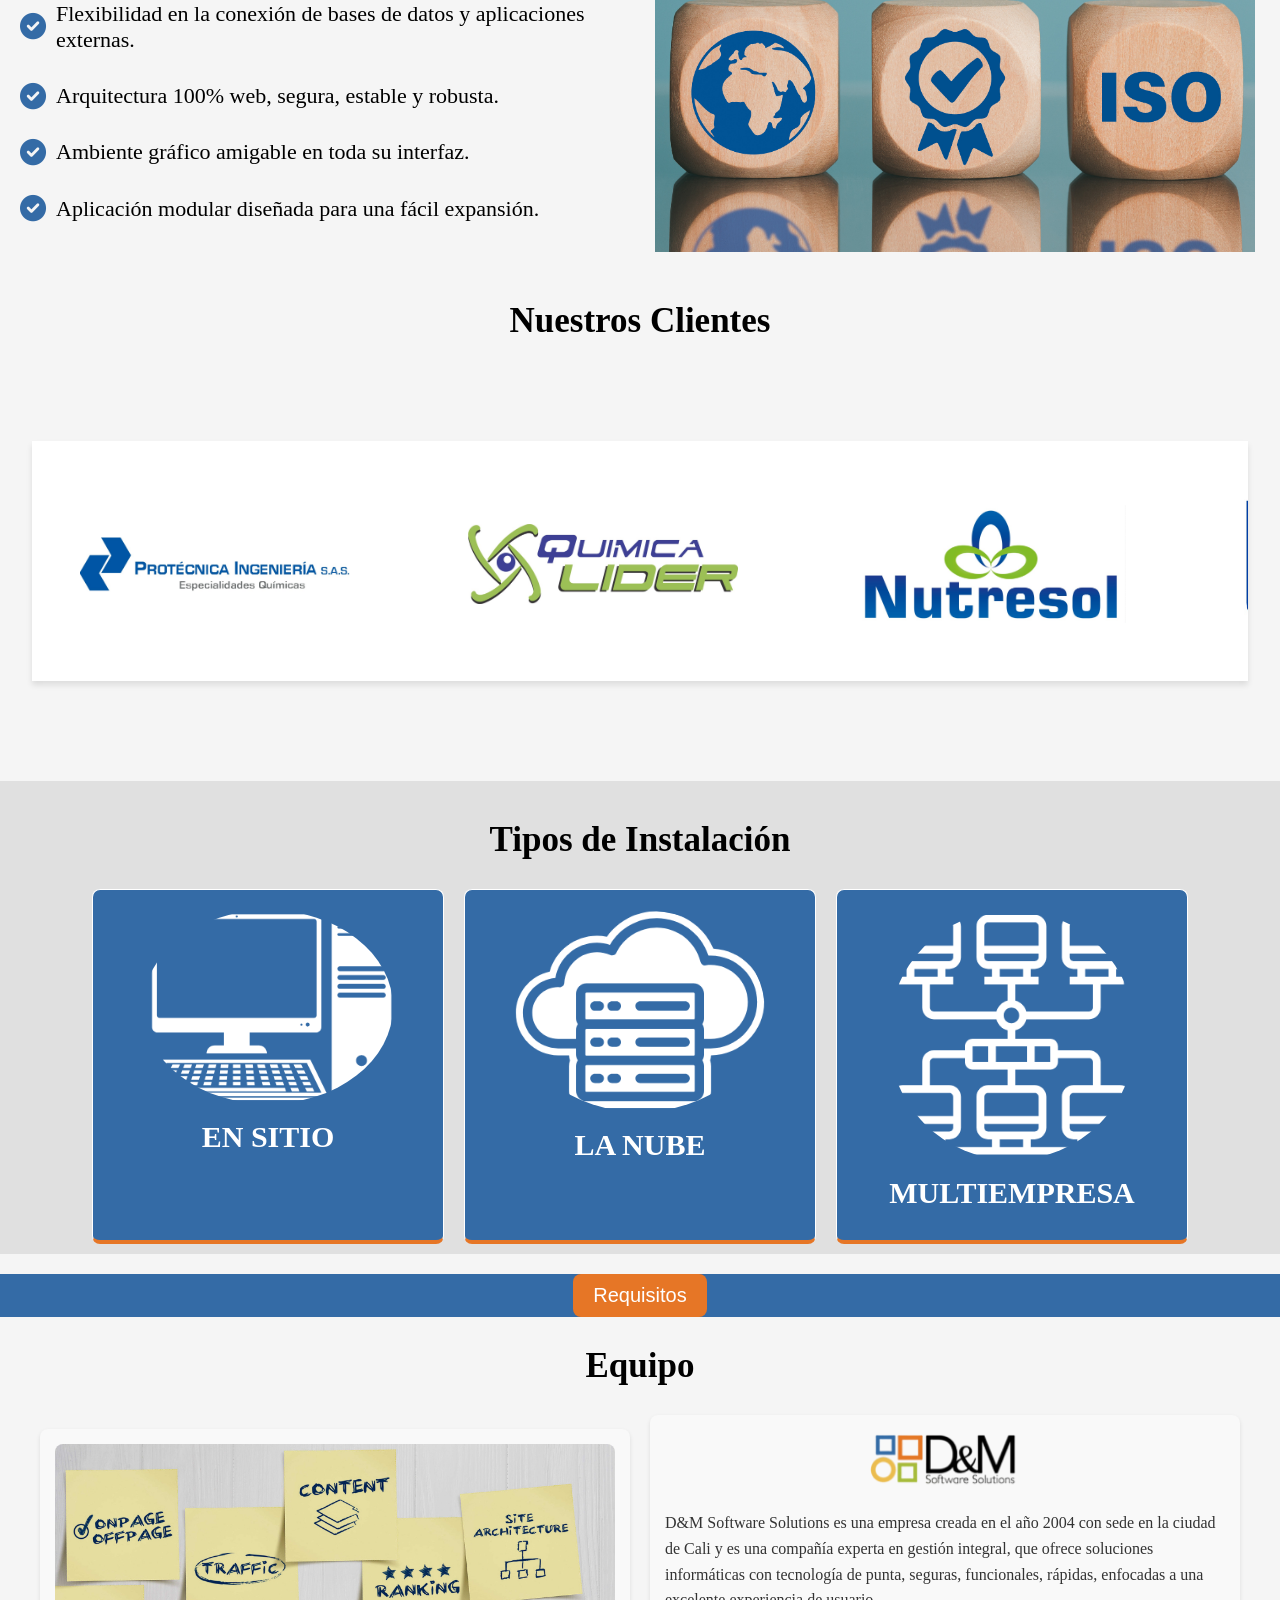
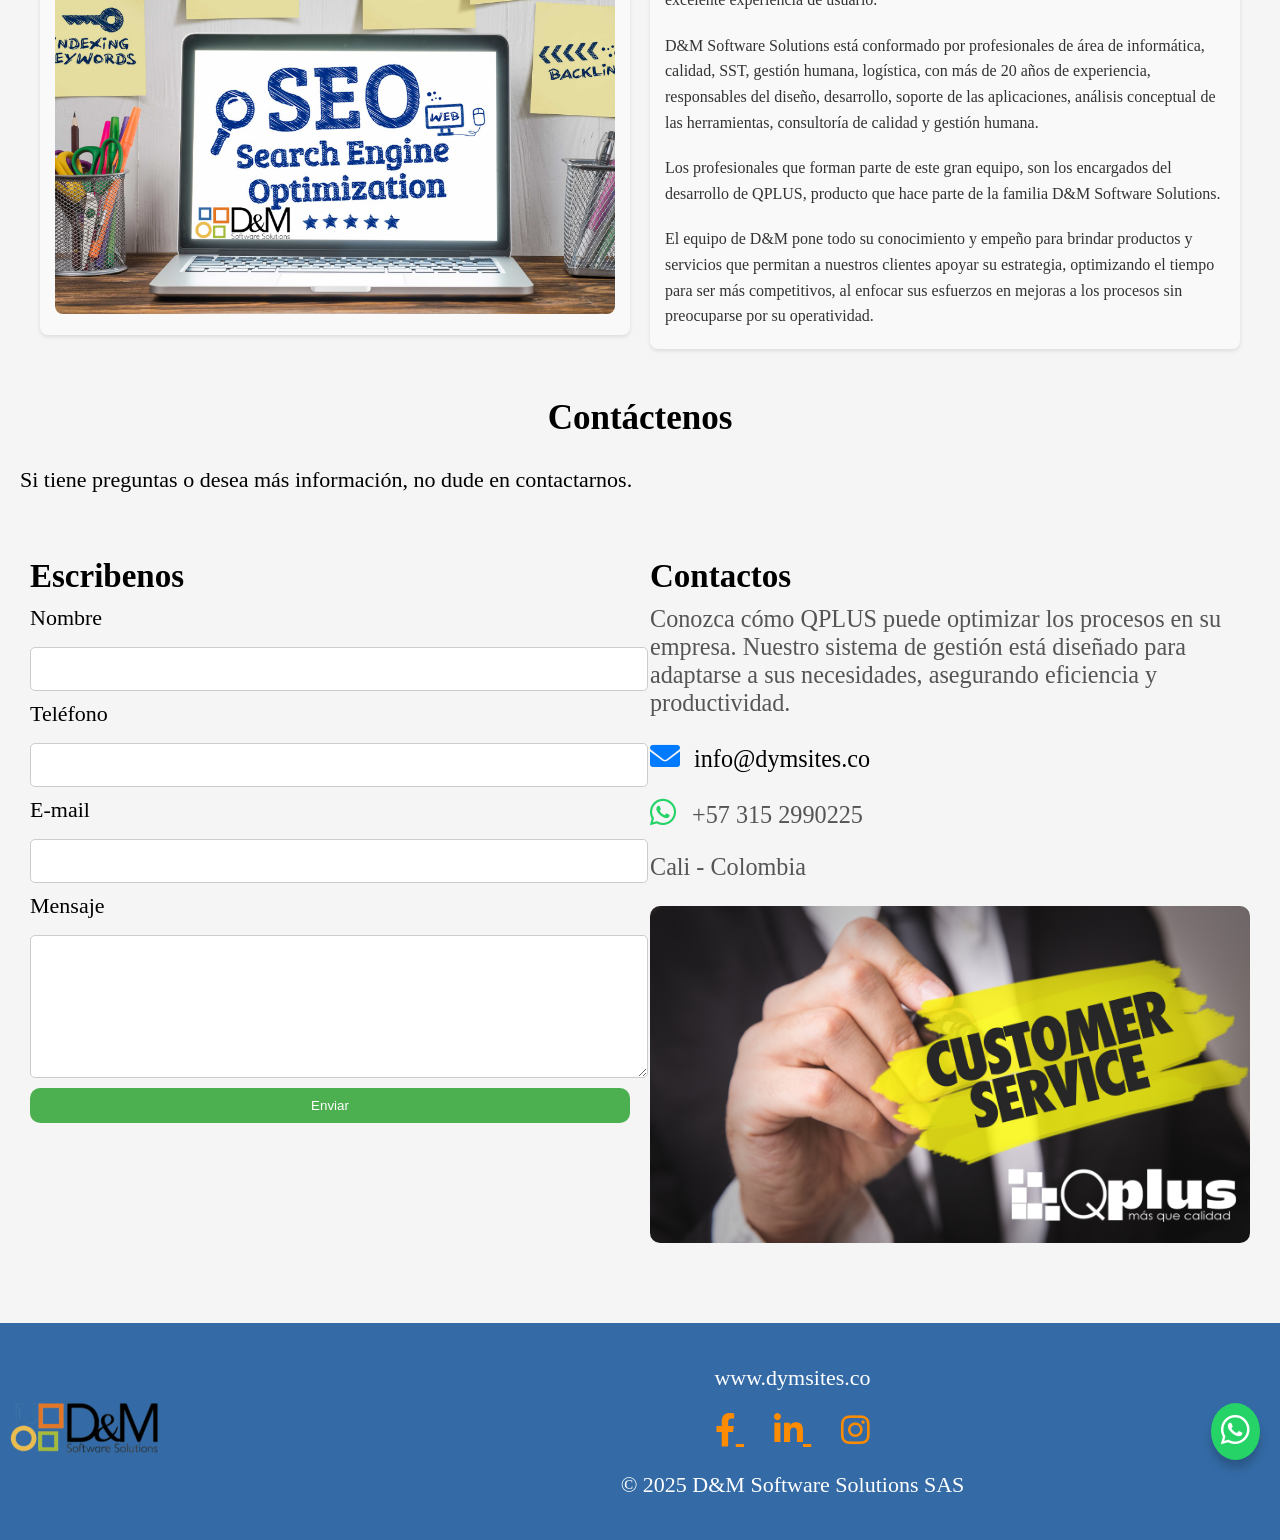
==== commit f782d659: "Ajustes Prueba - JM - 24-11-2025" ====
--- a/index.html
+++ b/index.html
@@ -1,5 +1,6 @@
 <!DOCTYPE html>
 <html lang="es">
+
 <head>
     <meta charset="UTF-8">
     <meta name="viewport" content="width=device-width, initial-scale=1.0">
@@ -15,41 +16,42 @@
     <script defer src="scripts.js"></script>
 
 </head>
+
 <body>
-    <div class="header-container"> 
-    <header>
-        <div class="logo-container">
-            <img src="media/logo_Qplus2.jpg" alt="Logo de QPLUS" class="logo">
-        </div>
-        <nav>
-            <a href="#inicio" onclick="showSection('inicio')">Inicio</a>
-            <a href="#modulos" onclick="showSection('modulos')">Suites</a>
-            <a href="#caracteristicas" onclick="showSection('caracteristicas')">Características</a>
-            <a href="#instalacion" onclick="showSection('instalacion')">Instalación</a>
-            <a href="#equipo" onclick="showSection('equipo')">Equipo</a>
-            <a href="#carousel-clientes" onclick="showSection('clientes')">Clientes</a>
-            <a href="#contacto" onclick="showSection('contacto')">Contáctenos</a>
-        </nav>
-    </header>
-    <div class="color-bar">
-        <!-- <button class="login-button" id="loginBtn">Iniciar Sesión</button> -->
-    </div>
-</div>
-
-<!-- Carrusel principal antes de la sección de inicio -->
-<div class="carousel" id="carousel-main">
+    <div class="header-container">
+        <header>
+            <div class="logo-container">
+                <img src="media/logo_Qplus2.jpg" alt="Logo de QPLUS" class="logo">
+            </div>
+            <nav>
+                <a href="#inicio" onclick="showSection('inicio')">Inicio</a>
+                <a href="#modulos" onclick="showSection('modulos')">Suites</a>
+                <a href="#caracteristicas" onclick="showSection('caracteristicas')">Características</a>
+                <a href="#instalacion" onclick="showSection('instalacion')">Instalación</a>
+                <a href="#equipo" onclick="showSection('equipo')">Equipo</a>
+                <a href="#carousel-clientes" onclick="showSection('clientes')">Clientes</a>
+                <a href="#contacto" onclick="showSection('contacto')">Contáctenos</a>
+            </nav>
+        </header>
+        <div class="color-bar">
+            <!-- <button class="login-button" id="loginBtn">Iniciar Sesión</button> -->
+        </div>
+    </div>
+
+    <!-- Carrusel principal antes de la sección de inicio -->
+    <div class="carousel" id="carousel-main">
         <img src="media/carrusel-inicio/2.png" alt="Slide 1" style="opacity: 1;">
         <img src="media/carrusel-inicio/1.png" alt="Slide 2" style="opacity: 0;">
         <img src="media/carrusel-inicio/3.png" alt="Slide 3" style="opacity: 0;">
         <img src="media/carrusel-inicio/4.png" alt="Slide 4" style="opacity: 0;">
         <img src="media/carrusel-inicio/5.png" alt="Slide 5" style="opacity: 0;">
-    <div class="carousel-buttons">       
-        <button id="prev-main">&#10094;</button>
-        <button id="next-main">&#10095;</button>
-    </div>
-</div>
-
-<div class="container-inicio" id="inicio">
+        <div class="carousel-buttons">
+            <button id="prev-main">&#10094;</button>
+            <button id="next-main">&#10095;</button>
+        </div>
+    </div>
+
+    <div class="container-inicio" id="inicio">
         <div style="flex: 1; max-width: 50%; padding: 10px;">
             <video width="100%" controls>
                 <source src="media/Qplus 2024- Corto.mp4" type="video/mp4">
@@ -59,56 +61,29 @@
         <div class="text-container">
             <h2>¡Sistema de Gestión basado en mejora continua y eficiencia!</h2>
             <p>QPLUS, sistema orientado a dar apoyo informático a la gestión por procesos, integrando módulos para:</p>
-                <li>Administración, gestión y mantenimiento de los Sistemas de Gestión.</li>
-                <li>Valoración del desempeño basado en análisis de competencias e indicadores.</li>
-                <li>Información de los funcionarios.</li>
-        </div>
-</div>
-
-    <div class="container" id="caracteristicas">
-        <div class="text-left">
-            <h2>Administramos su sistema ahorrándole tiempo y recursos</h2>
-            <div class="feature">
-                <i class="fas fa-check-circle"></i> Seguridad al crear, modificar, eliminar y visualizar información.
-            </div>
-            <div class="feature">
-                <i class="fas fa-check-circle"></i> Información en línea para la oportuna toma de decisiones.
-            </div>
-            <div class="feature">
-                <i class="fas fa-check-circle"></i> Flexibilidad en la conexión de bases de datos y aplicaciones externas.
-            </div>
-            <div class="feature">
-                <i class="fas fa-check-circle"></i> Arquitectura 100% web, segura, estable y robusta.
-            </div>
-            <div class="feature">
-                <i class="fas fa-check-circle"></i> Ambiente gráfico amigable en toda su interfaz.
-            </div>
-            <div class="feature">
-                <i class="fas fa-check-circle"></i> Aplicación modular diseñada para una fácil expansión.
-            </div>
-        </div> 
-        <div class="image-right">
-            <img src="media/Caract-1.png" alt="Características">
-        </div>
-    </div>
-
-    <!-- Sección Suites -->
+            <li>Administración, gestión y mantenimiento de los Sistemas de Gestión.</li>
+            <li>Valoración del desempeño basado en análisis de competencias e indicadores.</li>
+            <li>Información de los funcionarios.</li>
+        </div>
+    </div>
+       <!-- Sección Suites -->
     <div class="container-suites" id="modulos">
         <h2>Suites Disponibles</h2>
         <div class="card-container">
             <div class="card">
                 <img src="media/SG_Qplus.png" alt="Sistemas de Gestión">
                 <h3>SISTEMAS DE GESTIÓN</h3>
-                <p>Administración, gestión y mantenimiento de los Sistemas de Gestión de las empresas, evidenciando rápida y 
-                fácilmente seguimientos, trazabilidades, análisis y mejoras.</p>
+                <p>Administración, gestión y mantenimiento de los Sistemas de Gestión de las empresas, evidenciando
+                    rápida y
+                    fácilmente seguimientos, trazabilidades, análisis y mejoras.</p>
                 <br>
                 <button class="load-content-btn" data-file="M_SistemasGestion.html">Más información</button>
             </div>
             <div class="card">
                 <img src="media/VD_Qplus.png" alt="Valoración del Desempeño">
                 <h3>VALORACIÓN DEL DESEMPEÑO</h3>
-                <p>Administración y análisis del desarrollo de los colaboradores de la empresa, de una manera eficiente, 
-                basado en el análisis de competencias y análisis de rendimiento.
+                <p>Administración y análisis del desarrollo de los colaboradores de la empresa, de una manera eficiente,
+                    basado en el análisis de competencias y análisis de rendimiento.
                 </p>
                 <br><br>
                 <button class="load-content-btn" data-file="M_ValoracionDesempeño.html">Más información</button>
@@ -116,40 +91,150 @@
             <div class="card">
                 <img src="media/TH_Qplus.png" alt="Gestión de Talento Humano">
                 <h3>GESTIÓN TALENTO HUMANO</h3>
-                <p>Administración de la información personal, laboral, académica, seguridad social de los colaboradores de la empresa, así como la ficha de ingreso,
-                las hojas de vida y diferentes listados automáticos.</p>
+                <p>Administración de la información personal, laboral, académica, seguridad social de los colaboradores
+                    de la empresa, así como la ficha de ingreso,
+                    las hojas de vida y diferentes listados automáticos.</p>
                 <button class="load-content-btn" data-file="M_TalentoHumano.html">Más información</button>
             </div>
-        </div> 
+        </div>
     </div>
 
     <!-- Sección donde se muestra la informacion de las suites -->
-     <!-- Esta permanece oculta y solo se activa con el boton más información -->
-<div id="content-container">
-</div>
-
-<!-- Carrusel de clientes -->
-<div class="carousel" id="carousel-clientes">
-    <h2>Nuestros Clientes</h2>
-    <div class="carousel-inner">
-        <img src="media/clientes/logo_Protecnica.png" alt="Protecnica">
-        <img src="media/clientes/logoquimicalider.jpg" alt="Quimica Lider">
-        <img src="media/clientes/logonutresol.jpg" alt="Nutresol">
-        <img src="media/clientes/logo_Comfandi3.jpg" alt="Comfandi">
-        <img src="media/clientes/logo_SOS.png" alt="SOS">
-        <img src="media/clientes/logo_gangana.png" alt="Seapto">
-        <img src="media/clientes/logo_Suchance.png" alt="Suchance">
-        <img src="media/clientes/logoreditos.jpg" alt="Grupo Reditos">
-        <img src="media/clientes/logoproductecnica.jpg" alt="Productecnica">
-        <img src="media/clientes/logoportservice.jpg" alt="Port Service">
-        <img src="media/clientes/logotransportservice.jpg" alt="Transport Service">
-        <img src="media/clientes/logofreezoneservice.jpg" alt="Freezone Service">
-    </div>
-    <div class="carousel-buttons">
-        <button id="prev-clientes">&#10094;</button>
-        <button id="next-clientes">&#10095;</button>
-    </div>
-</div>
+    <!-- Esta permanece oculta y solo se activa con el boton más información -->
+    <div id="content-container">
+    </div>
+
+    <div class="container" id="caracteristicas">
+        <div class="text-left">
+            <h2>Administramos su sistema ahorrándole tiempo y recursos</h2>
+            <div class="feature">
+                <i class="fas fa-check-circle"></i> Seguridad al crear, modificar, eliminar y visualizar información.
+            </div>
+            <div class="feature">
+                <i class="fas fa-check-circle"></i> Información en línea para la oportuna toma de decisiones.
+            </div>
+            <div class="feature">
+                <i class="fas fa-check-circle"></i> Flexibilidad en la conexión de bases de datos y aplicaciones
+                externas.
+            </div>
+            <div class="feature">
+                <i class="fas fa-check-circle"></i> Arquitectura 100% web, segura, estable y robusta.
+            </div>
+            <div class="feature">
+                <i class="fas fa-check-circle"></i> Ambiente gráfico amigable en toda su interfaz.
+            </div>
+            <div class="feature">
+                <i class="fas fa-check-circle"></i> Aplicación modular diseñada para una fácil expansión.
+            </div>
+        </div>
+        <div class="image-right">
+            <img src="media/Caract-1.png" alt="Características">
+        </div>
+    </div>
+    <!-- Carrusel de clientes -->
+    <!-- <div class="carousel" id="carousel-clientes">
+        <h2>Nuestros Clientes</h2>
+        <div class="carousel-inner">
+            <img src="media/clientes/logo_Protecnica.png" alt="Protecnica">
+            <img src="media/clientes/logoquimicalider.jpg" alt="Quimica Lider">
+            <img src="media/clientes/logonutresol.jpg" alt="Nutresol">
+            <img src="media/clientes/logo_Comfandi3.jpg" alt="Comfandi">
+            <img src="media/clientes/logo_SOS.png" alt="SOS">
+            <img src="media/clientes/logo_gangana.png" alt="Seapto">
+            <img src="media/clientes/logo_Suchance.png" alt="Suchance">
+            <img src="media/clientes/logoreditos.jpg" alt="Grupo Reditos">
+            <img src="media/clientes/logoproductecnica.jpg" alt="Productecnica">
+            <img src="media/clientes/logoportservice.jpg" alt="Port Service">
+            <img src="media/clientes/logotransportservice.jpg" alt="Transport Service">
+            <img src="media/clientes/logofreezoneservice.jpg" alt="Freezone Service">
+        </div>
+        <div class="carousel-buttons">
+            <button id="prev-clientes">&#10094;</button>
+            <button id="next-clientes">&#10095;</button>
+        </div>
+    </div> -->
+    <!-- Prueba John -->
+     <div class="CarouselContainer" id="carousel-clientes">
+        <h2>Nuestros Clientes</h2>
+        <div class="carouselClientes">
+            <div class="group">
+                <div class="cardCarousel">
+                    <img src="media/clientes/logo_Protecnica.png" alt="Protecnica">
+                </div>
+                <div class="cardCarousel">
+                    <img src="media/clientes/logoquimicalider.jpg" alt="Quimica Lider">
+                </div>
+                <div class="cardCarousel">
+                    <img src="media/clientes/logonutresol.jpg" alt="Nutresol">
+                </div>
+                <div class="cardCarousel">
+                    <img src="media/clientes/logo_Comfandi3.jpg" alt="Comfandi">
+                </div>
+                <div class="cardCarousel">
+                    <img src="media/clientes/logo_SOS.png" alt="SOS">
+                </div>
+                <div class="cardCarousel">
+                    <img src="media/clientes/logo_gangana.png" alt="Seapto">
+                </div>
+                <div class="cardCarousel">
+                    <img src="media/clientes/logo_Suchance.png" alt="Suchance">
+                </div>
+                <div class="cardCarousel">
+                    <img src="media/clientes/logoreditos.jpg" alt="Grupo Reditos">
+                </div>
+                <div class="cardCarousel">
+                    <img src="media/clientes/logoproductecnica.jpg" alt="Productecnica">
+                </div>
+                <div class="cardCarousel">
+                    <img src="media/clientes/logoportservice.jpg" alt="Port Service">
+                </div>
+                <div class="cardCarousel">
+                    <img src="media/clientes/logotransportservice.jpg" alt="Transport Service">
+                </div>
+                <div class="cardCarousel">
+                    <img src="media/clientes/logofreezoneservice.jpg" alt="Freezone Service">
+                </div>
+            </div>
+            <div aria-hidden class="group">
+                <div class="cardCarousel">
+                    <img src="media/clientes/logo_Protecnica.png" alt="Protecnica">
+                </div>
+                <div class="cardCarousel">
+                    <img src="media/clientes/logoquimicalider.jpg" alt="Quimica Lider">
+                </div>
+                <div class="cardCarousel">
+                    <img src="media/clientes/logonutresol.jpg" alt="Nutresol">
+                </div>
+                <div class="cardCarousel">
+                    <img src="media/clientes/logo_Comfandi3.jpg" alt="Comfandi">
+                </div>
+                <div class="cardCarousel">
+                    <img src="media/clientes/logo_SOS.png" alt="SOS">
+                </div>
+                <div class="cardCarousel">
+                    <img src="media/clientes/logo_gangana.png" alt="Seapto">
+                </div>
+                <div class="cardCarousel">
+                    <img src="media/clientes/logo_Suchance.png" alt="Suchance">
+                </div>
+                <div class="cardCarousel">
+                    <img src="media/clientes/logoreditos.jpg" alt="Grupo Reditos">
+                </div>
+                <div class="cardCarousel">
+                    <img src="media/clientes/logoproductecnica.jpg" alt="Productecnica">
+                </div>
+                <div class="cardCarousel">
+                    <img src="media/clientes/logoportservice.jpg" alt="Port Service">
+                </div>
+                <div class="cardCarousel">
+                    <img src="media/clientes/logotransportservice.jpg" alt="Transport Service">
+                </div>
+                <div class="cardCarousel">
+                    <img src="media/clientes/logofreezoneservice.jpg" alt="Freezone Service">
+                </div>
+            </div>
+        </div>
+     </div>
 
     <!-- Sección de Instalacion -->
     <div class="container-insta" id="modulos">
@@ -158,26 +243,28 @@
             <!-- Tarjeta 1 -->
             <div class="card-nav">
                 <div class="card-logo">
-                   <img src="media/En sitio.png" alt="Logo">
+                    <img src="media/En sitio.png" alt="Logo">
                     <h3>EN SITIO</h3>
                 </div>
                 <div class="card-content-nav">
-                    <p>Instalación del software en el servidor o infraestructura del cliente. El servidor, sus licencias y los servicios de IT son recursos 
-                    propios del cliente.
+                    <p>Instalación del software en el servidor o infraestructura del cliente. El servidor, sus licencias
+                        y los servicios de IT son recursos
+                        propios del cliente.
                     </p>
                 </div>
             </div>
             <!-- Tarjeta 2 -->
             <div class="card-nav">
                 <div class="card-logo">
-                    <img src="media/La_nube2.png" alt="Logo"> 
+                    <img src="media/La_nube2.png" alt="Logo">
                     <h3>LA NUBE</h3>
                 </div>
                 <div class="card-content-nav">
-                    <p>Software alojado en la nube de QPLUS. Reduce el impacto financiero de su adquisición y brinda seguridad y oportunidad de la información.
+                    <p>Software alojado en la nube de QPLUS. Reduce el impacto financiero de su adquisición y brinda
+                        seguridad y oportunidad de la información.
                     </p>
                 </div>
-            </div>            
+            </div>
             <!-- Tarjeta 3 -->
             <div class="card-nav">
                 <div class="card-logo">
@@ -185,185 +272,209 @@
                     <h3>MULTIEMPRESA</h3>
                 </div>
                 <div class="card-content-nav">
-                    <p>Automatiza y administra diferentes sistemas de gestión de diferentes compañías de un mismo grupo o diferentes sectores de la organización,
-                    compartiendo e independizando la información por empresa; se instala una sola licencia y las empresas usuarias acceden al servidor 
-                    vía internet o intranet.
-                </p>
-                </div>
-            </div>
-        </div>
-    </div>
-        
-        <!-- Botón central para mostrar información -->
-        <div class="central-button" id="instalacion">
-            <button onclick="showInfo()">Requisitos</button>
-        </div>
-        
-        <!-- Div para mostrar información del botón -->
-        <div id="info-container">
-            <div id="info-modal" class="info-modal">
-                <div class="modal-content">
-                    <!-- Primera Sección -->
-                    <div class="section-container">
-                        <div class="card-left">
-                            <div class="card-requisitos">
-                                <img src="media/La_nube2.png" alt="Servidor Aplicación" class="card-requisitos-img">
-                                <h3>LA NUBE</h3>
-                            </div>
-                        </div>
-                        <div class="list-right">
-                            <p>Para el caso del servicio ofrecido en la Nube (QPLUS NUBE), el servidor de D&M que se encuentra en la nube cuenta con las características necesarias para la instalación de la aplicación y de la base de datos.</p>
-                            <p>El servicio QPLUS NUBE se rige bajo las condiciones de uso del software QPLUS NUBE como servicio que se encuentran en la página web de D&M y la política de tratamiento de datos personales de D&M Software Solutions que también se encuentra en la página web de D&M (dymsites.co).</p>
-                            <p>D&M Software Solutions entregará el producto para el número de usuarios definidos por el cliente. En el evento en que se requieran más usuarios, el usuario administrador tendrá la opción de crearlos sin ningún costo adicional, hasta el límite de usuarios de la licencia.</p>
+                    <p>Automatiza y administra diferentes sistemas de gestión de diferentes compañías de un mismo grupo
+                        o diferentes sectores de la organización,
+                        compartiendo e independizando la información por empresa; se instala una sola licencia y las
+                        empresas usuarias acceden al servidor
+                        vía internet o intranet.
+                    </p>
+                </div>
+            </div>
+        </div>
+    </div>
+
+    <!-- Botón central para mostrar información -->
+    <div class="central-button" id="instalacion">
+        <button onclick="showInfo()">Requisitos</button>
+    </div>
+
+    <!-- Div para mostrar información del botón -->
+    <div id="info-container">
+        <div id="info-modal" class="info-modal">
+            <div class="modal-content">
+                <!-- Primera Sección -->
+                <div class="section-container">
+                    <div class="card-left">
+                        <div class="card-requisitos">
+                            <img src="media/La_nube2.png" alt="Servidor Aplicación" class="card-requisitos-img">
+                            <h3>LA NUBE</h3>
                         </div>
                     </div>
-        
-                    <hr class="separator">
-        
-                    <!-- Segunda Sección -->
-                    <div class="section-container reverse-layout">
-                        <div class="list-left">
-                            <p>Requisitos técnicos necesarios en el servidor donde se instalará la aplicación son: </p>
-                            <ul>
-                                 <li><i class="fas fa-check-circle"></i>Windows server 2012 o superior.</li>
-                                 <li><i class="fas fa-check-circle"></i>IIS 10.0 o superior</li>
-                                 <li><i class="fas fa-check-circle"></i>Microsoft Net framework 4.5 o superior</li>
-                                 <li><i class="fas fa-check-circle"></i>Asignación de memoria: 4 GB disponibles para la aplicación.</li>
-                                 <li><i class="fas fa-check-circle"></i>Espacio en disco disponible de 6 GB.</li>
-                                 <li><i class="fas fa-check-circle"></i>2 core como mínimo.</li>
-                                 <li><i class="fas fa-check-circle"></i>Certificado SSL</li>
-                                
-                            </ul>
-                        </div>
-                        <div class="list-left">
-                            <p>Requisitos técnicos necesarios en el servidor donde se instanciará la base de datos:</p>
-                            <ul>
-                                <li><i class="fas fa-check-circle"></i> BD SQL 2012</li>
-                                <li><i class="fas fa-check-circle"></i> Asignación de memoria: 2 GB disponibles para la aplicación</li>
-                                <li><i class="fas fa-check-circle"></i> Espacio en disco disponible de 5 GB proyectado a 5 años</li>
-                                <li><i class="fas fa-check-circle"></i> 1 core como mínimo</li>
-                            </ul>
-                        </div>
-                        <div class="card-right">
-                            <div class="card-requisitos">
-                                <img src="media/En sitio.png" alt="Servidor Base de Datos" class="card-requisitos-img">
-                                <h3>EN SITIO</h3>
-                            </div>
+                    <div class="list-right">
+                        <p>Para el caso del servicio ofrecido en la Nube (QPLUS NUBE), el servidor de D&M que se
+                            encuentra en la nube cuenta con las características necesarias para la instalación de la
+                            aplicación y de la base de datos.</p>
+                        <p>El servicio QPLUS NUBE se rige bajo las condiciones de uso del software QPLUS NUBE como
+                            servicio que se encuentran en la página web de D&M y la política de tratamiento de datos
+                            personales de D&M Software Solutions que también se encuentra en la página web de D&M
+                            (dymsites.co).</p>
+                        <p>D&M Software Solutions entregará el producto para el número de usuarios definidos por el
+                            cliente. En el evento en que se requieran más usuarios, el usuario administrador tendrá la
+                            opción de crearlos sin ningún costo adicional, hasta el límite de usuarios de la licencia.
+                        </p>
+                    </div>
+                </div>
+
+                <hr class="separator">
+
+                <!-- Segunda Sección -->
+                <div class="section-container reverse-layout">
+                    <div class="list-left">
+                        <p>Requisitos técnicos necesarios en el servidor donde se instalará la aplicación son: </p>
+                        <ul>
+                            <li><i class="fas fa-check-circle"></i>Windows server 2012 o superior.</li>
+                            <li><i class="fas fa-check-circle"></i>IIS 10.0 o superior</li>
+                            <li><i class="fas fa-check-circle"></i>Microsoft Net framework 4.5 o superior</li>
+                            <li><i class="fas fa-check-circle"></i>Asignación de memoria: 4 GB disponibles para la
+                                aplicación.</li>
+                            <li><i class="fas fa-check-circle"></i>Espacio en disco disponible de 6 GB.</li>
+                            <li><i class="fas fa-check-circle"></i>2 core como mínimo.</li>
+                            <li><i class="fas fa-check-circle"></i>Certificado SSL</li>
+
+                        </ul>
+                    </div>
+                    <div class="list-left">
+                        <p>Requisitos técnicos necesarios en el servidor donde se instanciará la base de datos:</p>
+                        <ul>
+                            <li><i class="fas fa-check-circle"></i> BD SQL 2012</li>
+                            <li><i class="fas fa-check-circle"></i> Asignación de memoria: 2 GB disponibles para la
+                                aplicación</li>
+                            <li><i class="fas fa-check-circle"></i> Espacio en disco disponible de 5 GB proyectado a 5
+                                años</li>
+                            <li><i class="fas fa-check-circle"></i> 1 core como mínimo</li>
+                        </ul>
+                    </div>
+                    <div class="card-right">
+                        <div class="card-requisitos">
+                            <img src="media/En sitio.png" alt="Servidor Base de Datos" class="card-requisitos-img">
+                            <h3>EN SITIO</h3>
                         </div>
                     </div>
-        
-                    <button class="close-btn" onclick="closeInfo()">Ocultar</button>
-                </div>
-            </div>
-        </div>
-        <!-- Seccion Equipo D&M -->
-        <div class="container-equipo" id="equipo">
-            <h2>Equipo</h2>
-            <div class="grid-layout">
-                <!-- Sección izquierda: Imagen -->
-                <div class="grid-item image-section-equipo">
-                    <img src="media/Equipo_1.png" alt="Características">
-                </div>
-        
-                <!-- Sección derecha: Logo y texto -->
-                <div class="grid-item right-section">
-                    <div class="logo-section-equipo">
-                        <img src="media/Logo_D&M.png" alt="Logo" class="logo-img-equipo">
-                    </div>
-                    <div class="text-section-equipo">
-                        <p>D&M Software Solutions es una empresa creada en el año 2004 con sede en la ciudad de Cali y es una compañía experta en gestión integral, 
-                        que ofrece soluciones informáticas con tecnología de punta, seguras, funcionales, rápidas, enfocadas a una excelente experiencia de usuario.</p>
-                        <p>D&M Software Solutions está conformado por profesionales de área de informática, calidad, SST, gestión humana, logística, 
-                        con más de 20 años de experiencia, responsables del diseño, desarrollo, soporte de las aplicaciones, análisis conceptual de las herramientas, 
-                        consultoría de calidad y gestión humana.</p>                        
-                        <p>Los profesionales que forman parte de este gran equipo, son los encargados del desarrollo de QPLUS, 
-                        producto que hace parte de la familia D&M Software Solutions.</p>                       
-                        <p>El equipo de D&M pone todo su conocimiento y empeño para brindar productos y servicios que permitan a nuestros clientes apoyar su estrategia, 
-                        optimizando el tiempo para ser más competitivos, al enfocar sus esfuerzos en mejoras a los procesos sin preocuparse por su operatividad.</p> 
-                        
-                    </div>
-                </div>
-            </div>
-        </div>
-<!-- Sección Contactenos -->
-<div class="container" id="contacto">
-    <h2>Contáctenos</h2>
-    <p>Si tiene preguntas o desea más información, no dude en contactarnos.</p>
-    <div class="contact-table">
-        <table>
-            <tr>
-                <!-- Columna 1: Formulario -->
-                <td>
-                    <h3>Escribenos</h3>
-                    <div class="formulario">
-                        <form id="contactForm" action="https://formspree.io/f/mvggyelj" method="POST">
-                            <label for="nombre">Nombre</label>
-                            <input type="text" id="nombre" name="nombre" required>
-
-                            <label for="telefono">Teléfono</label>
-                            <input type="text" id="telefono" name="telefono" required>
-
-                            <label for="email">E-mail</label>
-                            <input type="email" id="email" name="email" required>
-
-                            <label for="mensaje">Mensaje</label>
-                            <textarea id="mensaje" name="mensaje" rows="5" required></textarea>
-
-                            <button type="submit">Enviar</button>
-
-                            <!-- Mensaje de éxito o error -->
-                            <p id="responseMessage" style="display: none;"></p>
-                        </form>
-                    </div>
-                </td>
-
-                <!-- Columna 2: Descripción y Imagen -->
-                <td>
-                    <h3>Contactos</h3>
-                    <p>Conozca cómo QPLUS puede optimizar los procesos en su empresa. Nuestro sistema de gestión está diseñado para adaptarse a sus 
-                    necesidades, asegurando eficiencia y productividad.</p>
-                    <p>
-                        <i class="fas fa-envelope icon-mail"></i> 
-                        <a href="mailto:info@dymsites.co" class="contact-link">info@dymsites.co</a>
-                    </p>
-                    <p>
-                        <i class="fab fa-whatsapp icon-whatsapp"></i> 
-                        <a>+57 315 2990225</a>
-                    </p>
-                    <p>Cali - Colombia</p>
-                    <div class="image-container">
-                        <img src="media/contact us.png" alt="Imagen sobre QPLUS" style="width: 100%; border-radius: 10px;">
-                    </div>
-                </td>
-            </tr>
-        </table>
-    </div>
-</div>
-
-<footer>
+                </div>
+
+                <button class="close-btn" onclick="closeInfo()">Ocultar</button>
+            </div>
+        </div>
+    </div>
+    <!-- Seccion Equipo D&M -->
+    <div class="container-equipo" id="equipo">
+        <h2>Equipo</h2>
+        <div class="grid-layout">
+            <!-- Sección izquierda: Imagen -->
+            <div class="grid-item image-section-equipo">
+                <img src="media/Equipo_1.png" alt="Características">
+            </div>
+
+            <!-- Sección derecha: Logo y texto -->
+            <div class="grid-item right-section">
+                <div class="logo-section-equipo">
+                    <img src="media/Logo_D&M.png" alt="Logo" class="logo-img-equipo">
+                </div>
+                <div class="text-section-equipo">
+                    <p>D&M Software Solutions es una empresa creada en el año 2004 con sede en la ciudad de Cali y es
+                        una compañía experta en gestión integral,
+                        que ofrece soluciones informáticas con tecnología de punta, seguras, funcionales, rápidas,
+                        enfocadas a una excelente experiencia de usuario.</p>
+                    <p>D&M Software Solutions está conformado por profesionales de área de informática, calidad, SST,
+                        gestión humana, logística,
+                        con más de 20 años de experiencia, responsables del diseño, desarrollo, soporte de las
+                        aplicaciones, análisis conceptual de las herramientas,
+                        consultoría de calidad y gestión humana.</p>
+                    <p>Los profesionales que forman parte de este gran equipo, son los encargados del desarrollo de
+                        QPLUS,
+                        producto que hace parte de la familia D&M Software Solutions.</p>
+                    <p>El equipo de D&M pone todo su conocimiento y empeño para brindar productos y servicios que
+                        permitan a nuestros clientes apoyar su estrategia,
+                        optimizando el tiempo para ser más competitivos, al enfocar sus esfuerzos en mejoras a los
+                        procesos sin preocuparse por su operatividad.</p>
+
+                </div>
+            </div>
+        </div>
+    </div>
+    <!-- Sección Contactenos -->
+    <div class="container" id="contacto">
+        <h2>Contáctenos</h2>
+        <p>Si tiene preguntas o desea más información, no dude en contactarnos.</p>
+        <div class="contact-table">
+            <table>
+                <tr>
+                    <!-- Columna 1: Formulario -->
+                    <td>
+                        <h3>Escribenos</h3>
+                        <div class="formulario">
+                            <form id="contactForm" action="https://formspree.io/f/mvggyelj" method="POST">
+                                <label for="nombre">Nombre</label>
+                                <input type="text" id="nombre" name="nombre" required>
+
+                                <label for="telefono">Teléfono</label>
+                                <input type="text" id="telefono" name="telefono" required>
+
+                                <label for="email">E-mail</label>
+                                <input type="email" id="email" name="email" required>
+
+                                <label for="mensaje">Mensaje</label>
+                                <textarea id="mensaje" name="mensaje" rows="5" required></textarea>
+
+                                <button type="submit">Enviar</button>
+
+                                <!-- Mensaje de éxito o error -->
+                                <p id="responseMessage" style="display: none;"></p>
+                            </form>
+                        </div>
+                    </td>
+
+                    <!-- Columna 2: Descripción y Imagen -->
+                    <td>
+                        <h3>Contactos</h3>
+                        <p>Conozca cómo QPLUS puede optimizar los procesos en su empresa. Nuestro sistema de gestión
+                            está diseñado para adaptarse a sus
+                            necesidades, asegurando eficiencia y productividad.</p>
+                        <p>
+                            <i class="fas fa-envelope icon-mail"></i>
+                            <a href="mailto:info@dymsites.co" class="contact-link">info@dymsites.co</a>
+                        </p>
+                        <p>
+                            <i class="fab fa-whatsapp icon-whatsapp"></i>
+                            <a>+57 315 2990225</a>
+                        </p>
+                        <p>Cali - Colombia</p>
+                        <div class="image-container">
+                            <img src="media/contact us.png" alt="Imagen sobre QPLUS"
+                                style="width: 100%; border-radius: 10px;">
+                        </div>
+                    </td>
+                </tr>
+            </table>
+        </div>
+    </div>
+
+    <footer>
         <div class="image-container">
             <a href="https://www.dymsites.co" target="_blank">
-            <img src="media/Logo_D&M.png" alt="Logo D&M">
+                <img src="media/Logo_D&M.png" alt="Logo D&M">
             </a>
         </div>
-    <div class="footer-content">
-        <p><a href="https://www.dymsites.co" target="_blank" class="footer-link">www.dymsites.co</a></p>  
-        <div class="social-icons">
-            <a href="https://www.facebook.com/dymsoftware" target="_blank" title="Facebook">
-                <i class="fab fa-facebook-f"></i>
+        <div class="footer-content">
+            <p><a href="https://www.dymsites.co" target="_blank" class="footer-link">www.dymsites.co</a></p>
+            <div class="social-icons">
+                <a href="https://www.facebook.com/dymsoftware" target="_blank" title="Facebook">
+                    <i class="fab fa-facebook-f"></i>
+                </a>
+                <a href="https://www.linkedin.com/company/d-m-software-solutions-s-a-s/posts/?feedView=all"
+                    target="_blank" title="LinkedIn">
+                    <i class="fab fa-linkedin-in"></i>
+                </a>
+                <a href="https://www.instagram.com/qpluscolombia/" target="_blank" title="Instagram">
+                    <i class="fab fa-instagram"></i>
+                </a>
+                <p>© 2025 D&M Software Solutions SAS</p>
+            </div>
+            <a href="https://wa.me/3152990225" target="_blank" class="whatsapp-icon-footer"
+                title="Contactar por WhatsApp">
+                <i class="fab fa-whatsapp"></i>
             </a>
-            <a href="https://www.linkedin.com/company/d-m-software-solutions-s-a-s/posts/?feedView=all" target="_blank" title="LinkedIn">
-                <i class="fab fa-linkedin-in"></i>
-            </a>
-            <a href="https://www.instagram.com/qpluscolombia/" target="_blank" title="Instagram">
-                <i class="fab fa-instagram"></i>
-            </a> 
-            <p>© 2025 D&M Software Solutions SAS</p>
-        </div>
-        <a href="https://wa.me/3152990225" target="_blank" class="whatsapp-icon-footer" title="Contactar por WhatsApp">
-            <i class="fab fa-whatsapp"></i>
-        </a>
-    </div>
-</footer>
+        </div>
+    </footer>
 </body>
 </html>
--- a/styles.css
+++ b/styles.css
@@ -9,7 +9,8 @@
 }
 
 h2{
-    font-weight: bold; /* Para que el texto ete en negrilla */
+    text-align: center;
+    font-weight: bold;
     font-size: 35px;
 }
 
@@ -18,17 +19,17 @@
 }
 
 .container-inicio {
-    padding: 20px;
+    padding: 150px;
     background-color: #dddd;
 }
 
 .container-suites{
-    padding: 20px;
+    padding: 150px;
     background-color: #dddd;
 }
 
 .container-insta{
-    padding: 20px;
+    padding: 10px;
     background-color: #dddd;
 }
 
@@ -474,35 +475,29 @@
 }
 
 /* Estilo general del carrusel clientes */
-#carousel-clientes {
+/* #carousel-clientes {
     position: relative;
     z-index: 2;
     width: 100%;
     overflow: hidden;
-    /* background-color: #f9f9f9; */
-    padding: 10px 0; /* Espaciado superior e inferior */
+    padding: 10px 0;
     box-shadow: 0 4px 6px rgba(0, 0, 0, 0.1);
 }
 
-/* Contenedor de imágenes */
 #carousel-clientes .carousel-inner {
     display: flex;
     transition: transform 1s ease-in-out;
-    gap: 20px; /* Espaciado entre imágenes */
+    gap: 20px;
     align-items: center;
 }
 
-/* Estilo de las imágenes */
 #carousel-clientes img {
-    width: 270px; /* Ancho fijo para todas las imágenes */
-    height: 150px; /* Alto fijo para todas las imágenes */
-    object-fit: contain; /* Ajusta la imagen sin recortarla ni distorsionarla */
-    /* border: 1px solid darkorange; */
+    width: 270px;
+    height: 150px;
+    object-fit: contain;
     border-radius: 8px;
-    /* background-color: #fff; Fondo blanco para imágenes con transparencia */
-}
-
-/* Botones del carrusel */
+}
+
 #carousel-clientes .carousel-buttons {
     position: absolute;
     top: 50%;
@@ -525,7 +520,58 @@
 
 #carousel-clientes .carousel-buttons button:hover {
     background-color: rgba(0, 0, 0, 0.9);
-}
+} */
+
+
+/* Prueba Carrusel John */
+.carouselClientes{
+    margin: 100px auto;
+    width: 95%;
+    /* border: 5px solid blue; */
+    display: flex;
+    overflow-x: auto;
+    background: white;
+    overflow: hidden;
+    box-shadow: 0 4px 6px rgba(0, 0, 0, 0.1);
+}
+
+.group {
+    display: flex;
+    align-items: center;
+    justify-content: center;
+    gap: 1em;
+    animation: spin 25s infinite linear;
+    padding-right: 1em;
+}
+.cardCarousel {
+    flex: 0 0 5em;
+    height: 3em;
+    padding: 1em;
+    font-size: 3rem;
+    border-radius: .2em;
+    text-align: center;
+    align-content: center;
+}
+
+.carouselClientes img {
+    width: 270px;
+    height: 150px;
+    object-fit: contain;
+    border-radius: 8px;
+}
+
+.tituloClientes {
+    text-align: center;
+}
+@keyframes spin {
+    from {
+        translate: 0;
+    }
+    to {
+        translate: -100%;
+    }
+}
+/* Fin carrusel */
 
 /* Ajustar la sección 'inicio' para que no se superponga al carrusel */
 .container#inicio {
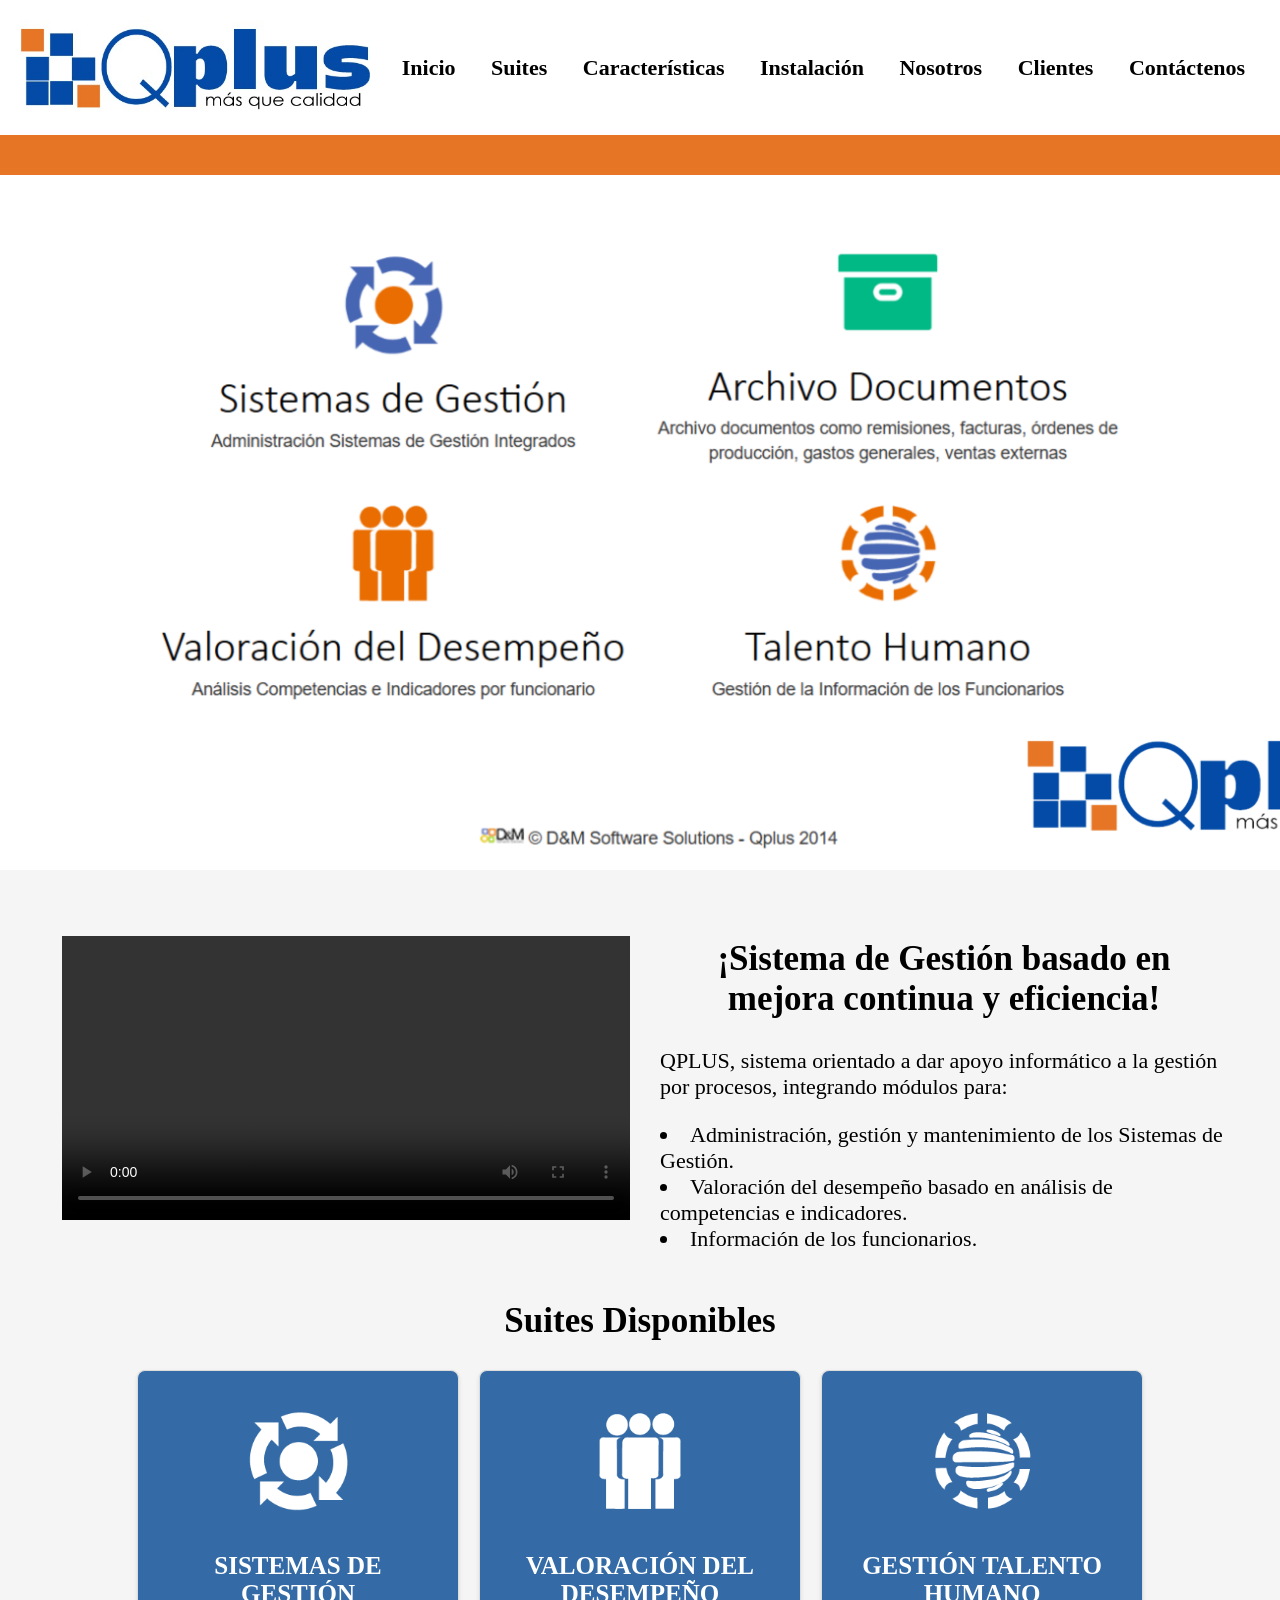
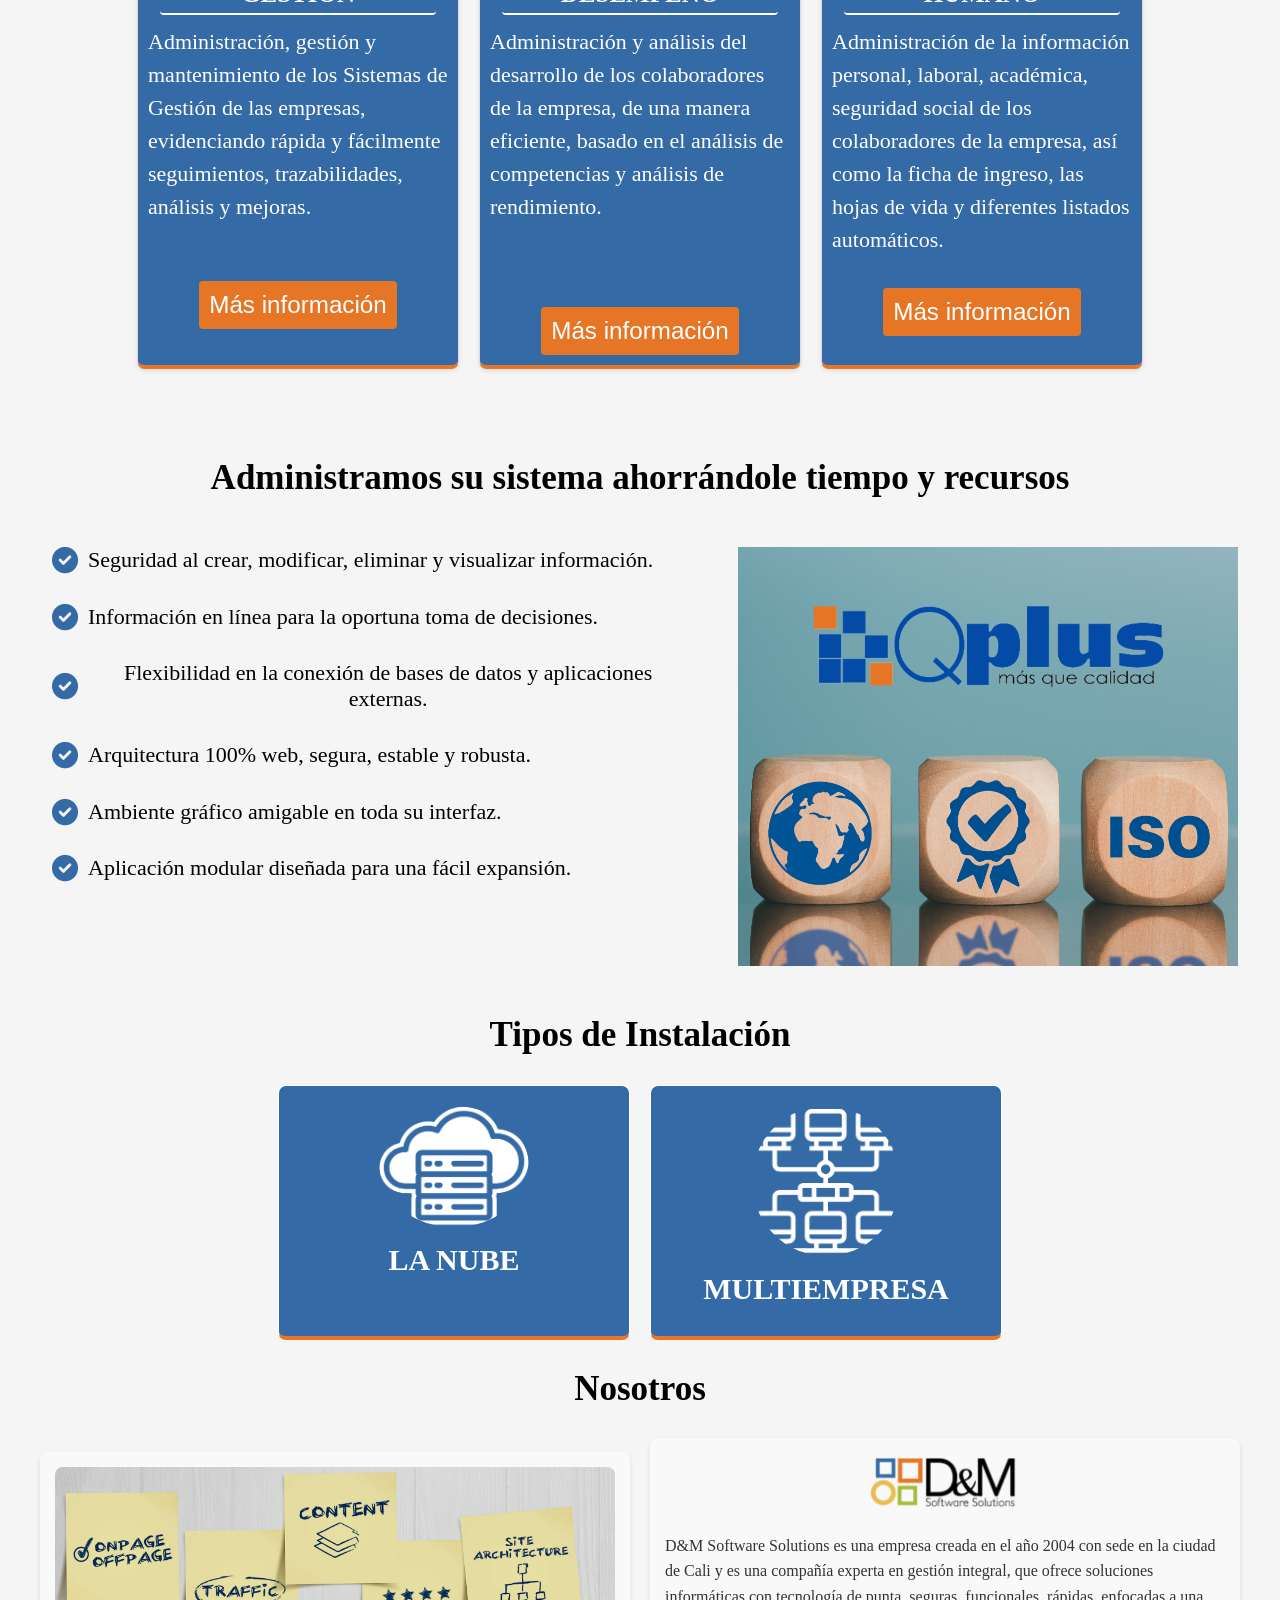
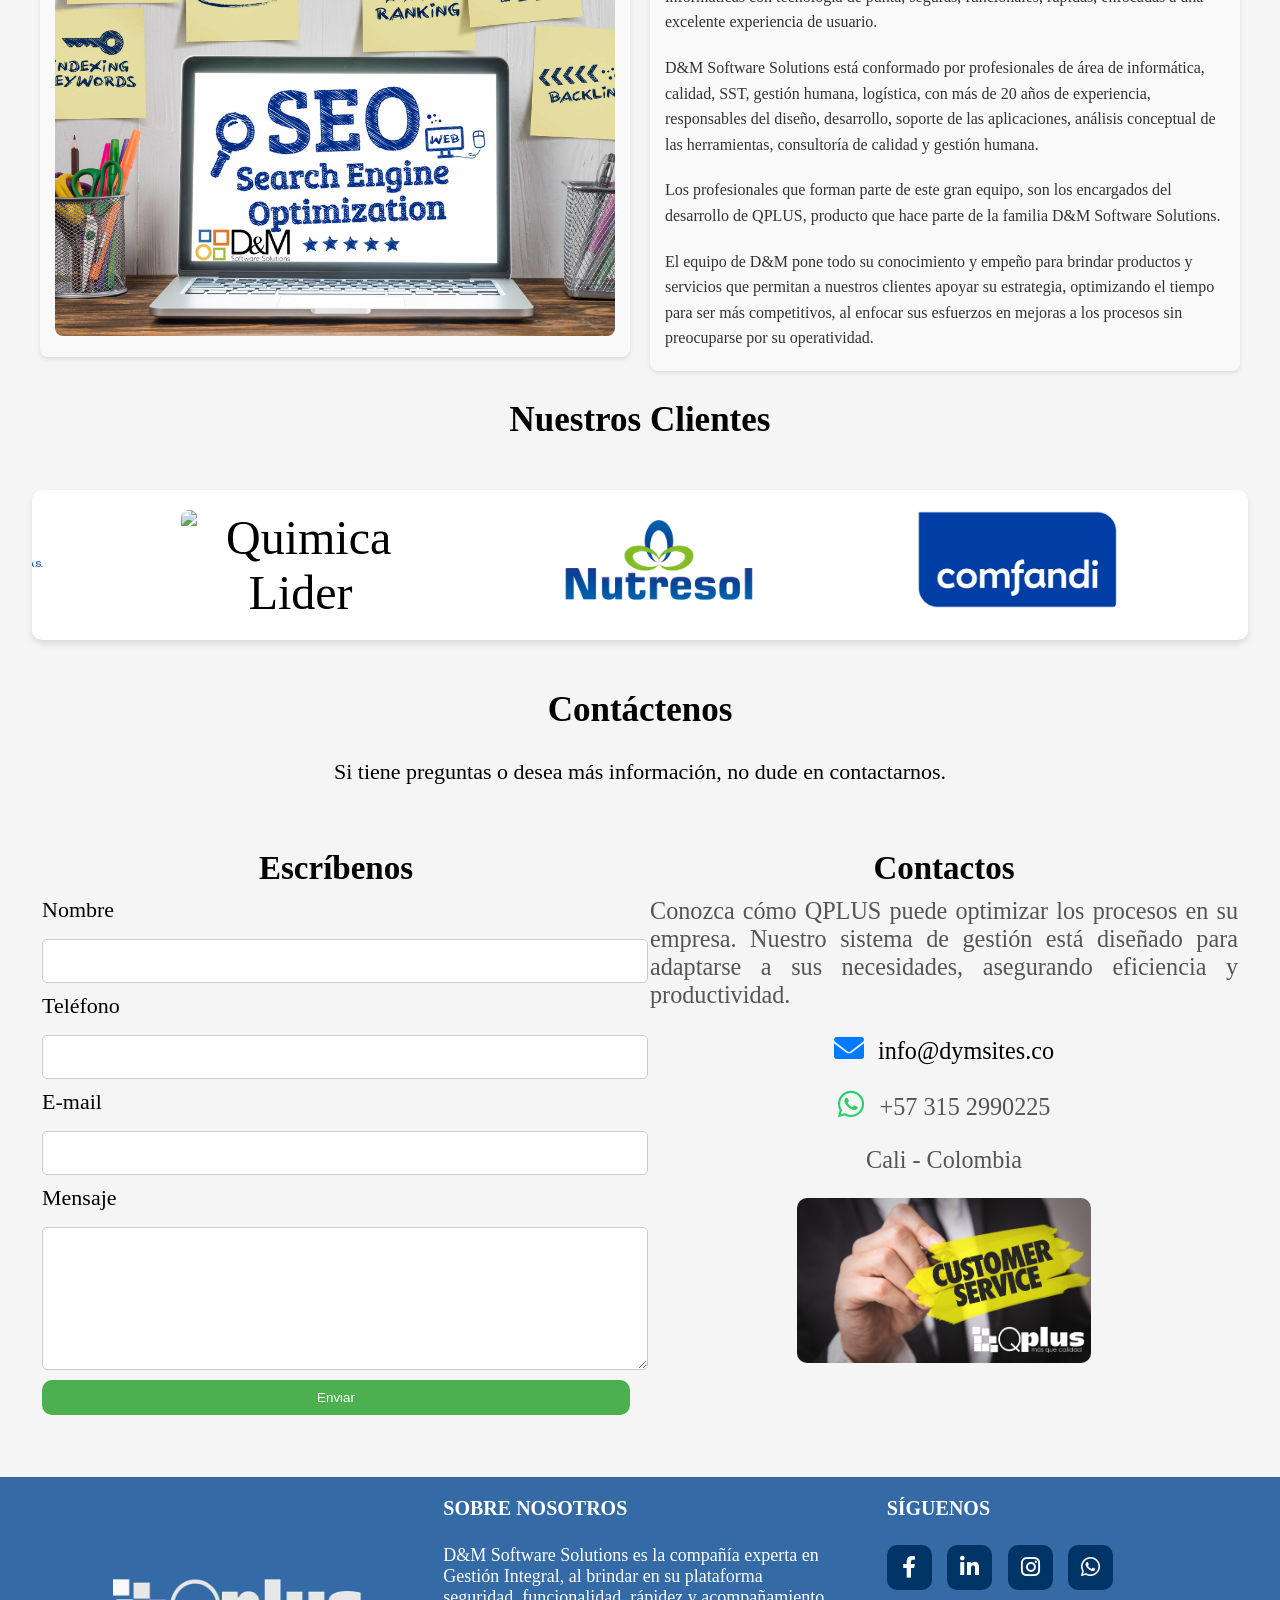
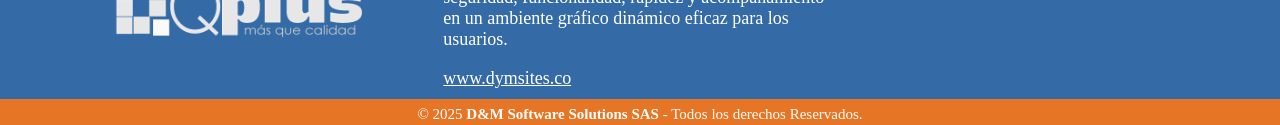
==== commit bd4a9979: "Mejoras JM - 25-11-2025" ====
--- a/index.html
+++ b/index.html
@@ -6,13 +6,11 @@
     <meta name="viewport" content="width=device-width, initial-scale=1.0">
     <title>Qplus - Más que Calidad</title>
 
-    <!-- LINKS -->
     <link rel="stylesheet" href="styles.css">
     <link rel="stylesheet" href="https://cdnjs.cloudflare.com/ajax/libs/font-awesome/6.0.0-beta3/css/all.min.css">
     <link rel="icon" type="image/png" href="media/logoqplus.icon.ico">
     <link href="https://cdnjs.cloudflare.com/ajax/libs/font-awesome/6.0.0/css/all.min.css" rel="stylesheet">
 
-    <!-- Link archivo script -->
     <script defer src="scripts.js"></script>
 
 </head>
@@ -24,21 +22,19 @@
                 <img src="media/logo_Qplus2.jpg" alt="Logo de QPLUS" class="logo">
             </div>
             <nav>
-                <a href="#inicio" onclick="showSection('inicio')">Inicio</a>
+                <a href="#" onclick="showSection('inicio')">Inicio</a>
                 <a href="#modulos" onclick="showSection('modulos')">Suites</a>
                 <a href="#caracteristicas" onclick="showSection('caracteristicas')">Características</a>
                 <a href="#instalacion" onclick="showSection('instalacion')">Instalación</a>
-                <a href="#equipo" onclick="showSection('equipo')">Equipo</a>
+                <a href="#nosotros" onclick="showSection('nosotros')">Nosotros</a>
                 <a href="#carousel-clientes" onclick="showSection('clientes')">Clientes</a>
                 <a href="#contacto" onclick="showSection('contacto')">Contáctenos</a>
             </nav>
         </header>
         <div class="color-bar">
-            <!-- <button class="login-button" id="loginBtn">Iniciar Sesión</button> -->
         </div>
     </div>
 
-    <!-- Carrusel principal antes de la sección de inicio -->
     <div class="carousel" id="carousel-main">
         <img src="media/carrusel-inicio/2.png" alt="Slide 1" style="opacity: 1;">
         <img src="media/carrusel-inicio/1.png" alt="Slide 2" style="opacity: 0;">
@@ -51,430 +47,377 @@
         </div>
     </div>
 
-    <div class="container-inicio" id="inicio">
-        <div style="flex: 1; max-width: 50%; padding: 10px;">
-            <video width="100%" controls>
-                <source src="media/Qplus 2024- Corto.mp4" type="video/mp4">
-                Tu navegador no soporta el formato de video.
-            </video>
-        </div>
-        <div class="text-container">
-            <h2>¡Sistema de Gestión basado en mejora continua y eficiencia!</h2>
-            <p>QPLUS, sistema orientado a dar apoyo informático a la gestión por procesos, integrando módulos para:</p>
-            <li>Administración, gestión y mantenimiento de los Sistemas de Gestión.</li>
-            <li>Valoración del desempeño basado en análisis de competencias e indicadores.</li>
-            <li>Información de los funcionarios.</li>
-        </div>
-    </div>
-       <!-- Sección Suites -->
-    <div class="container-suites" id="modulos">
-        <h2>Suites Disponibles</h2>
-        <div class="card-container">
-            <div class="card">
-                <img src="media/SG_Qplus.png" alt="Sistemas de Gestión">
-                <h3>SISTEMAS DE GESTIÓN</h3>
-                <p>Administración, gestión y mantenimiento de los Sistemas de Gestión de las empresas, evidenciando
-                    rápida y
-                    fácilmente seguimientos, trazabilidades, análisis y mejoras.</p>
-                <br>
-                <button class="load-content-btn" data-file="M_SistemasGestion.html">Más información</button>
-            </div>
-            <div class="card">
-                <img src="media/VD_Qplus.png" alt="Valoración del Desempeño">
-                <h3>VALORACIÓN DEL DESEMPEÑO</h3>
-                <p>Administración y análisis del desarrollo de los colaboradores de la empresa, de una manera eficiente,
-                    basado en el análisis de competencias y análisis de rendimiento.
+    <div class="wrapper-principal">
+
+        <div class="container-inicio" id="inicio">
+            <div style="flex: 1; max-width: 50%; padding: 10px;">
+                <video width="100%" controls>
+                    <source src="media/Qplus 2024- Corto.mp4" type="video/mp4">
+                    Tu navegador no soporta el formato de video.
+                </video>
+            </div>
+            <div class="text-container">
+                <h2>¡Sistema de Gestión basado en mejora continua y eficiencia!</h2>
+                <p>QPLUS, sistema orientado a dar apoyo informático a la gestión por procesos, integrando módulos para:
                 </p>
-                <br><br>
-                <button class="load-content-btn" data-file="M_ValoracionDesempeño.html">Más información</button>
-            </div>
-            <div class="card">
-                <img src="media/TH_Qplus.png" alt="Gestión de Talento Humano">
-                <h3>GESTIÓN TALENTO HUMANO</h3>
-                <p>Administración de la información personal, laboral, académica, seguridad social de los colaboradores
-                    de la empresa, así como la ficha de ingreso,
-                    las hojas de vida y diferentes listados automáticos.</p>
-                <button class="load-content-btn" data-file="M_TalentoHumano.html">Más información</button>
-            </div>
-        </div>
-    </div>
-
-    <!-- Sección donde se muestra la informacion de las suites -->
-    <!-- Esta permanece oculta y solo se activa con el boton más información -->
-    <div id="content-container">
-    </div>
-
-    <div class="container" id="caracteristicas">
-        <div class="text-left">
+                <li>Administración, gestión y mantenimiento de los Sistemas de Gestión.</li>
+                <li>Valoración del desempeño basado en análisis de competencias e indicadores.</li>
+                <li>Información de los funcionarios.</li>
+            </div>
+        </div>
+        <div class="container-suites" id="modulos">
+            <h2>Suites Disponibles</h2>
+            <div class="card-container">
+                <div class="card">
+                    <img src="media/SG_Qplus.png" alt="Sistemas de Gestión">
+                    <h3>SISTEMAS DE GESTIÓN</h3>
+                    <p>Administración, gestión y mantenimiento de los Sistemas de Gestión de las empresas, evidenciando
+                        rápida y fácilmente seguimientos, trazabilidades, análisis y mejoras.</p>
+                    <br>
+                    <button class="load-content-btn" data-file="M_SistemasGestion.html">Más información</button>
+                </div>
+                <div class="card">
+                    <img src="media/VD_Qplus.png" alt="Valoración del Desempeño">
+                    <h3>VALORACIÓN DEL DESEMPEÑO</h3>
+                    <p>Administración y análisis del desarrollo de los colaboradores de la empresa, de una manera
+                        eficiente, basado en el análisis de competencias y análisis de rendimiento.
+                    </p>
+                    <br><br>
+                    <button class="load-content-btn" data-file="M_ValoracionDesempeño.html">Más información</button>
+                </div>
+                <div class="card">
+                    <img src="media/TH_Qplus.png" alt="Gestión de Talento Humano">
+                    <h3>GESTIÓN TALENTO HUMANO</h3>
+                    <p>Administración de la información personal, laboral, académica, seguridad social de los
+                        colaboradores de la empresa, así como la ficha de ingreso, las hojas de vida y diferentes
+                        listados automáticos.</p>
+                    <button class="load-content-btn" data-file="M_TalentoHumano.html">Más información</button>
+                </div>
+            </div>
+        </div>
+
+        <div id="content-container">
+        </div>
+
+        <div class="container-Caracteristicas" id="caracteristicas">
             <h2>Administramos su sistema ahorrándole tiempo y recursos</h2>
-            <div class="feature">
-                <i class="fas fa-check-circle"></i> Seguridad al crear, modificar, eliminar y visualizar información.
-            </div>
-            <div class="feature">
-                <i class="fas fa-check-circle"></i> Información en línea para la oportuna toma de decisiones.
-            </div>
-            <div class="feature">
-                <i class="fas fa-check-circle"></i> Flexibilidad en la conexión de bases de datos y aplicaciones
-                externas.
-            </div>
-            <div class="feature">
-                <i class="fas fa-check-circle"></i> Arquitectura 100% web, segura, estable y robusta.
-            </div>
-            <div class="feature">
-                <i class="fas fa-check-circle"></i> Ambiente gráfico amigable en toda su interfaz.
-            </div>
-            <div class="feature">
-                <i class="fas fa-check-circle"></i> Aplicación modular diseñada para una fácil expansión.
-            </div>
-        </div>
-        <div class="image-right">
-            <img src="media/Caract-1.png" alt="Características">
-        </div>
-    </div>
-    <!-- Carrusel de clientes -->
-    <!-- <div class="carousel" id="carousel-clientes">
-        <h2>Nuestros Clientes</h2>
-        <div class="carousel-inner">
-            <img src="media/clientes/logo_Protecnica.png" alt="Protecnica">
-            <img src="media/clientes/logoquimicalider.jpg" alt="Quimica Lider">
-            <img src="media/clientes/logonutresol.jpg" alt="Nutresol">
-            <img src="media/clientes/logo_Comfandi3.jpg" alt="Comfandi">
-            <img src="media/clientes/logo_SOS.png" alt="SOS">
-            <img src="media/clientes/logo_gangana.png" alt="Seapto">
-            <img src="media/clientes/logo_Suchance.png" alt="Suchance">
-            <img src="media/clientes/logoreditos.jpg" alt="Grupo Reditos">
-            <img src="media/clientes/logoproductecnica.jpg" alt="Productecnica">
-            <img src="media/clientes/logoportservice.jpg" alt="Port Service">
-            <img src="media/clientes/logotransportservice.jpg" alt="Transport Service">
-            <img src="media/clientes/logofreezoneservice.jpg" alt="Freezone Service">
-        </div>
-        <div class="carousel-buttons">
-            <button id="prev-clientes">&#10094;</button>
-            <button id="next-clientes">&#10095;</button>
-        </div>
-    </div> -->
-    <!-- Prueba John -->
-     <div class="CarouselContainer" id="carousel-clientes">
-        <h2>Nuestros Clientes</h2>
-        <div class="carouselClientes">
-            <div class="group">
-                <div class="cardCarousel">
-                    <img src="media/clientes/logo_Protecnica.png" alt="Protecnica">
-                </div>
-                <div class="cardCarousel">
-                    <img src="media/clientes/logoquimicalider.jpg" alt="Quimica Lider">
-                </div>
-                <div class="cardCarousel">
-                    <img src="media/clientes/logonutresol.jpg" alt="Nutresol">
-                </div>
-                <div class="cardCarousel">
-                    <img src="media/clientes/logo_Comfandi3.jpg" alt="Comfandi">
-                </div>
-                <div class="cardCarousel">
-                    <img src="media/clientes/logo_SOS.png" alt="SOS">
-                </div>
-                <div class="cardCarousel">
-                    <img src="media/clientes/logo_gangana.png" alt="Seapto">
-                </div>
-                <div class="cardCarousel">
-                    <img src="media/clientes/logo_Suchance.png" alt="Suchance">
-                </div>
-                <div class="cardCarousel">
-                    <img src="media/clientes/logoreditos.jpg" alt="Grupo Reditos">
-                </div>
-                <div class="cardCarousel">
-                    <img src="media/clientes/logoproductecnica.jpg" alt="Productecnica">
-                </div>
-                <div class="cardCarousel">
-                    <img src="media/clientes/logoportservice.jpg" alt="Port Service">
-                </div>
-                <div class="cardCarousel">
-                    <img src="media/clientes/logotransportservice.jpg" alt="Transport Service">
-                </div>
-                <div class="cardCarousel">
-                    <img src="media/clientes/logofreezoneservice.jpg" alt="Freezone Service">
-                </div>
-            </div>
-            <div aria-hidden class="group">
-                <div class="cardCarousel">
-                    <img src="media/clientes/logo_Protecnica.png" alt="Protecnica">
-                </div>
-                <div class="cardCarousel">
-                    <img src="media/clientes/logoquimicalider.jpg" alt="Quimica Lider">
-                </div>
-                <div class="cardCarousel">
-                    <img src="media/clientes/logonutresol.jpg" alt="Nutresol">
-                </div>
-                <div class="cardCarousel">
-                    <img src="media/clientes/logo_Comfandi3.jpg" alt="Comfandi">
-                </div>
-                <div class="cardCarousel">
-                    <img src="media/clientes/logo_SOS.png" alt="SOS">
-                </div>
-                <div class="cardCarousel">
-                    <img src="media/clientes/logo_gangana.png" alt="Seapto">
-                </div>
-                <div class="cardCarousel">
-                    <img src="media/clientes/logo_Suchance.png" alt="Suchance">
-                </div>
-                <div class="cardCarousel">
-                    <img src="media/clientes/logoreditos.jpg" alt="Grupo Reditos">
-                </div>
-                <div class="cardCarousel">
-                    <img src="media/clientes/logoproductecnica.jpg" alt="Productecnica">
-                </div>
-                <div class="cardCarousel">
-                    <img src="media/clientes/logoportservice.jpg" alt="Port Service">
-                </div>
-                <div class="cardCarousel">
-                    <img src="media/clientes/logotransportservice.jpg" alt="Transport Service">
-                </div>
-                <div class="cardCarousel">
-                    <img src="media/clientes/logofreezoneservice.jpg" alt="Freezone Service">
-                </div>
-            </div>
-        </div>
-     </div>
-
-    <!-- Sección de Instalacion -->
-    <div class="container-insta" id="modulos">
-        <h2>Tipos de Instalación</h2>
-        <div class="card-container-nav">
-            <!-- Tarjeta 1 -->
-            <div class="card-nav">
-                <div class="card-logo">
-                    <img src="media/En sitio.png" alt="Logo">
-                    <h3>EN SITIO</h3>
-                </div>
-                <div class="card-content-nav">
-                    <p>Instalación del software en el servidor o infraestructura del cliente. El servidor, sus licencias
-                        y los servicios de IT son recursos
-                        propios del cliente.
-                    </p>
-                </div>
-            </div>
-            <!-- Tarjeta 2 -->
-            <div class="card-nav">
-                <div class="card-logo">
-                    <img src="media/La_nube2.png" alt="Logo">
-                    <h3>LA NUBE</h3>
-                </div>
-                <div class="card-content-nav">
-                    <p>Software alojado en la nube de QPLUS. Reduce el impacto financiero de su adquisición y brinda
-                        seguridad y oportunidad de la información.
-                    </p>
-                </div>
-            </div>
-            <!-- Tarjeta 3 -->
-            <div class="card-nav">
-                <div class="card-logo">
-                    <img src="media/Multiempresa.png" alt="Logo">
-                    <h3>MULTIEMPRESA</h3>
-                </div>
-                <div class="card-content-nav">
-                    <p>Automatiza y administra diferentes sistemas de gestión de diferentes compañías de un mismo grupo
-                        o diferentes sectores de la organización,
-                        compartiendo e independizando la información por empresa; se instala una sola licencia y las
-                        empresas usuarias acceden al servidor
-                        vía internet o intranet.
-                    </p>
-                </div>
-            </div>
-        </div>
-    </div>
-
-    <!-- Botón central para mostrar información -->
-    <div class="central-button" id="instalacion">
-        <button onclick="showInfo()">Requisitos</button>
-    </div>
-
-    <!-- Div para mostrar información del botón -->
-    <div id="info-container">
-        <div id="info-modal" class="info-modal">
-            <div class="modal-content">
-                <!-- Primera Sección -->
-                <div class="section-container">
-                    <div class="card-left">
-                        <div class="card-requisitos">
-                            <img src="media/La_nube2.png" alt="Servidor Aplicación" class="card-requisitos-img">
-                            <h3>LA NUBE</h3>
-                        </div>
-                    </div>
-                    <div class="list-right">
-                        <p>Para el caso del servicio ofrecido en la Nube (QPLUS NUBE), el servidor de D&M que se
+            <div class="caracteristica-general">
+                <div class="text-left">
+                    <div class="feature">
+                        <i class="fas fa-check-circle"></i> Seguridad al crear, modificar, eliminar y visualizar
+                        información.
+                    </div>
+                    <div class="feature">
+                        <i class="fas fa-check-circle"></i> Información en línea para la oportuna toma de decisiones.
+                    </div>
+                    <div class="feature">
+                        <i class="fas fa-check-circle"></i> Flexibilidad en la conexión de bases de datos y aplicaciones
+                        externas.
+                    </div>
+                    <div class="feature">
+                        <i class="fas fa-check-circle"></i> Arquitectura 100% web, segura, estable y robusta.
+                    </div>
+                    <div class="feature">
+                        <i class="fas fa-check-circle"></i> Ambiente gráfico amigable en toda su interfaz.
+                    </div>
+                    <div class="feature">
+                        <i class="fas fa-check-circle"></i> Aplicación modular diseñada para una fácil expansión.
+                    </div>
+                </div>
+                <div class="image-right">
+                    <img src="media/Caract-1.png" alt="Características">
+                </div>
+            </div>
+        </div>
+
+        <div class="container-insta" id="instalacion">
+            <h2>Tipos de Instalación</h2>
+            <div class="card-container-nav">
+                <div class="card-nav">
+                    <div class="card-logo">
+                        <img src="media/La_nube2.png" alt="Logo">
+                        <h3>LA NUBE</h3>
+                    </div>
+                    <div class="card-content-nav">
+                        <p>Software alojado en la nube de QPLUS. Reduce el impacto financiero de su adquisición y brinda
+                            seguridad y oportunidad de la información.
+                        </p>
+                        <p>El servidor de D&M que se
                             encuentra en la nube cuenta con las características necesarias para la instalación de la
                             aplicación y de la base de datos.</p>
                         <p>El servicio QPLUS NUBE se rige bajo las condiciones de uso del software QPLUS NUBE como
                             servicio que se encuentran en la página web de D&M y la política de tratamiento de datos
-                            personales de D&M Software Solutions que también se encuentra en la página web de D&M
+                            personales de D&M Software Solutions que también se encuentra en la página web de D&Mn
                             (dymsites.co).</p>
                         <p>D&M Software Solutions entregará el producto para el número de usuarios definidos por el
-                            cliente. En el evento en que se requieran más usuarios, el usuario administrador tendrá la
-                            opción de crearlos sin ningún costo adicional, hasta el límite de usuarios de la licencia.
+                            cliente. En el evento en que se requieran más usuarios, el usuario administrador tendrá
+                            la
+                            opción de crearlos sin ningún costo adicional, hasta el límite de usuarios de la
+                            licencia.
                         </p>
                     </div>
                 </div>
-
-                <hr class="separator">
-
-                <!-- Segunda Sección -->
-                <div class="section-container reverse-layout">
-                    <div class="list-left">
-                        <p>Requisitos técnicos necesarios en el servidor donde se instalará la aplicación son: </p>
-                        <ul>
-                            <li><i class="fas fa-check-circle"></i>Windows server 2012 o superior.</li>
-                            <li><i class="fas fa-check-circle"></i>IIS 10.0 o superior</li>
-                            <li><i class="fas fa-check-circle"></i>Microsoft Net framework 4.5 o superior</li>
-                            <li><i class="fas fa-check-circle"></i>Asignación de memoria: 4 GB disponibles para la
-                                aplicación.</li>
-                            <li><i class="fas fa-check-circle"></i>Espacio en disco disponible de 6 GB.</li>
-                            <li><i class="fas fa-check-circle"></i>2 core como mínimo.</li>
-                            <li><i class="fas fa-check-circle"></i>Certificado SSL</li>
-
-                        </ul>
-                    </div>
-                    <div class="list-left">
-                        <p>Requisitos técnicos necesarios en el servidor donde se instanciará la base de datos:</p>
-                        <ul>
-                            <li><i class="fas fa-check-circle"></i> BD SQL 2012</li>
-                            <li><i class="fas fa-check-circle"></i> Asignación de memoria: 2 GB disponibles para la
-                                aplicación</li>
-                            <li><i class="fas fa-check-circle"></i> Espacio en disco disponible de 5 GB proyectado a 5
-                                años</li>
-                            <li><i class="fas fa-check-circle"></i> 1 core como mínimo</li>
-                        </ul>
-                    </div>
-                    <div class="card-right">
-                        <div class="card-requisitos">
-                            <img src="media/En sitio.png" alt="Servidor Base de Datos" class="card-requisitos-img">
-                            <h3>EN SITIO</h3>
+                <div class="card-nav">
+                    <div class="card-logo">
+                        <img src="media/Multiempresa.png" alt="Logo">
+                        <h3>MULTIEMPRESA</h3>
+                    </div>
+                    <div class="card-content-nav">
+                        <p>Automatiza y administra diferentes sistemas de gestión de diferentes compañías de un mismo
+                            grupo o diferentes sectores de la organización, compartiendo e independizando la información
+                            por empresa; se instala una sola licencia y las empresas usuarias acceden al servidor vía
+                            internet o intranet.
+                        </p>
+                    </div>
+                </div>
+            </div>
+        </div>
+
+        <!-- <div class="central-button">
+            <button onclick="showInfo()">Requisitos</button>
+        </div>
+
+        <div id="info-container">
+            <div id="info-modal" class="info-modal">
+                <div class="modal-content">
+                    <div class="section-container">
+                        <div class="card-left">
+                            <div class="card-requisitos">
+                                <img src="media/La_nube2.png" alt="Servidor Aplicación" class="card-requisitos-img">
+                                <h3>LA NUBE</h3>
+                            </div>
                         </div>
-                    </div>
-                </div>
-
-                <button class="close-btn" onclick="closeInfo()">Ocultar</button>
-            </div>
-        </div>
+                        <div class="list-right">
+                            <p>Para el caso del servicio ofrecido en la Nube (QPLUS NUBE), el servidor de D&M que se
+                                encuentra en la nube cuenta con las características necesarias para la instalación de la
+                                aplicación y de la base de datos.</p>
+                            <p>El servicio QPLUS NUBE se rige bajo las condiciones de uso del software QPLUS NUBE como
+                                servicio que se encuentran en la página web de D&M y la política de tratamiento de datos
+                                personales de D&M Software Solutions que también se encuentra en la página web de D&Mn
+                                (dymsites.co).</p>
+                            <p>D&M Software Solutions entregará el producto para el número de usuarios definidos por el
+                                cliente. En el evento en que se requieran más usuarios, el usuario administrador tendrá
+                                la
+                                opción de crearlos sin ningún costo adicional, hasta el límite de usuarios de la
+                                licencia.
+                            </p>
+                        </div>
+                    </div>
+                    <button class="close-btn" onclick="closeInfo()">Ocultar</button>
+                </div>
+            </div>
+        </div> -->
+        <div class="container-equipo" id="nosotros">
+            <h2>Nosotros</h2>
+            <div class="grid-layout">
+                <div class="grid-item image-section-equipo">
+                    <img src="media/Equipo_1.png" alt="Características">
+                </div>
+
+                <div class="grid-item right-section">
+                    <div class="logo-section-equipo">
+                        <img src="media/Logo_D&M.png" alt="Logo" class="logo-img-equipo">
+                    </div>
+                    <div class="text-section-equipo">
+                        <p>D&M Software Solutions es una empresa creada en el año 2004 con sede en la ciudad de Cali y
+                            es una compañía experta en gestión integral, que ofrece soluciones informáticas con
+                            tecnología de punta, seguras, funcionales, rápidas, enfocadas a una excelente experiencia de
+                            usuario.</p>
+                        <p>D&M Software Solutions está conformado por profesionales de área de informática, calidad,
+                            SST,
+                            gestión humana, logística, con más de 20 años de experiencia, responsables del diseño,
+                            desarrollo, soporte de las aplicaciones, análisis conceptual de las herramientas,
+                            consultoría
+                            de calidad y gestión humana.</p>
+                        <p>Los profesionales que forman parte de este gran equipo, son los encargados del desarrollo de
+                            QPLUS, producto que hace parte de la familia D&M Software Solutions.</p>
+                        <p>El equipo de D&M pone todo su conocimiento y empeño para brindar productos y servicios que
+                            permitan a nuestros clientes apoyar su estrategia, optimizando el tiempo para ser más
+                            competitivos, al enfocar sus esfuerzos en mejoras a los procesos sin preocuparse por su
+                            operatividad.</p>
+
+                    </div>
+                </div>
+            </div>
+        </div>
+        <div class="CarouselContainer" id="carousel-clientes">
+            <h2>Nuestros Clientes</h2>
+            <div class="carouselClientes">
+                <div class="group">
+                    <div class="cardCarousel">
+                        <img src="media/clientes/logo_Protecnica.png" alt="Protecnica">
+                    </div>
+                    <div class="cardCarousel">
+                        <img src="media/clientes/logoquimicalider.png" alt="Quimica Lider">
+                    </div>
+                    <div class="cardCarousel">
+                        <img src="media/clientes/logonutresol.png" alt="Nutresol">
+                    </div>
+                    <div class="cardCarousel">
+                        <img src="media/clientes/logo_Comfandi3.jpg" alt="Comfandi">
+                    </div>
+                    <div class="cardCarousel">
+                        <img src="media/clientes/logo_SOS.png" alt="SOS">
+                    </div>
+                    <div class="cardCarousel">
+                        <img src="media/clientes/logo_gangana.png" alt="Seapto">
+                    </div>
+                    <div class="cardCarousel">
+                        <img src="media/clientes/logo_Suchance.png" alt="Suchance">
+                    </div>
+                    <div class="cardCarousel">
+                        <img src="media/clientes/logoreditos.png" alt="Grupo Reditos">
+                    </div>
+                    <div class="cardCarousel">
+                        <img src="media/clientes/logoproductecnica.png" alt="Productecnica">
+                    </div>
+                    <div class="cardCarousel">
+                        <img src="media/clientes/logoportservice.jpg" alt="Port Service">
+                    </div>
+                    <div class="cardCarousel">
+                        <img src="media/clientes/logotransportservice.jpg" alt="Transport Service">
+                    </div>
+                    <div class="cardCarousel">
+                        <img src="media/clientes/logofreezoneservice.jpg" alt="Freezone Service">
+                    </div>
+                </div>
+                <div aria-hidden class="group">
+                    <div class="cardCarousel">
+                        <img src="media/clientes/logo_Protecnica.png" alt="Protecnica">
+                    </div>
+                    <div class="cardCarousel">
+                        <img src="media/clientes/logoquimicalider.png" alt="Quimica Lider">
+                    </div>
+                    <div class="cardCarousel">
+                        <img src="media/clientes/logonutresol.png" alt="Nutresol">
+                    </div>
+                    <div class="cardCarousel">
+                        <img src="media/clientes/logo_Comfandi3.jpg" alt="Comfandi">
+                    </div>
+                    <div class="cardCarousel">
+                        <img src="media/clientes/logo_SOS.png" alt="SOS">
+                    </div>
+                    <div class="cardCarousel">
+                        <img src="media/clientes/logo_gangana.png" alt="Seapto">
+                    </div>
+                    <div class="cardCarousel">
+                        <img src="media/clientes/logo_Suchance.png" alt="Suchance">
+                    </div>
+                    <div class="cardCarousel">
+                        <img src="media/clientes/logoreditos.png" alt="Grupo Reditos">
+                    </div>
+                    <div class="cardCarousel">
+                        <img src="media/clientes/logoproductecnica.png" alt="Productecnica">
+                    </div>
+                    <div class="cardCarousel">
+                        <img src="media/clientes/logoportservice.jpg" alt="Port Service">
+                    </div>
+                    <div class="cardCarousel">
+                        <img src="media/clientes/logotransportservice.jpg" alt="Transport Service">
+                    </div>
+                    <div class="cardCarousel">
+                        <img src="media/clientes/logofreezoneservice.jpg" alt="Freezone Service">
+                    </div>
+                </div>
+            </div>
+        </div>
+        <div class="container" id="contacto">
+            <h2>Contáctenos</h2>
+            <p>Si tiene preguntas o desea más información, no dude en contactarnos.</p>
+            <div class="contact-table">
+                <table>
+                    <tr>
+                        <td>
+                            <h3>Escríbenos</h3>
+                            <div class="formulario">
+                                <form id="contactForm" action="https://formspree.io/f/mvggyelj" method="POST">
+                                    <label for="nombre">Nombre</label>
+                                    <input type="text" id="nombre" name="nombre" required>
+
+                                    <label for="telefono">Teléfono</label>
+                                    <input type="text" id="telefono" name="telefono" required>
+
+                                    <label for="email">E-mail</label>
+                                    <input type="email" id="email" name="email" required>
+
+                                    <label for="mensaje">Mensaje</label>
+                                    <textarea id="mensaje" name="mensaje" rows="5" required></textarea>
+
+                                    <button type="submit">Enviar</button>
+
+                                    <p id="responseMessage" style="display: none;"></p>
+                                </form>
+                            </div>
+                        </td>
+                        <td>
+                            <h3>Contactos</h3>
+                            <p class="contacto-p">Conozca cómo QPLUS puede optimizar los procesos en su empresa. Nuestro
+                                sistema de gestión
+                                está diseñado para adaptarse a sus necesidades, asegurando eficiencia y productividad.
+                            </p>
+                            <p>
+                                <i class="fas fa-envelope icon-mail"></i>
+                                <a href="mailto:info@dymsites.co" class="contact-link">info@dymsites.co</a>
+                            </p>
+                            <p>
+                                <i class="fab fa-whatsapp icon-whatsapp"></i>
+                                <a>+57 315 2990225</a>
+                            </p>
+                            <p>Cali - Colombia</p>
+                            <div class="image-container">
+                                <img src="media/contact us.png" alt="Imagen sobre QPLUS"
+                                    style="width: 50%; border-radius: 10px;">
+                            </div>
+                        </td>
+                    </tr>
+                </table>
+            </div>
+        </div>
+
     </div>
-    <!-- Seccion Equipo D&M -->
-    <div class="container-equipo" id="equipo">
-        <h2>Equipo</h2>
-        <div class="grid-layout">
-            <!-- Sección izquierda: Imagen -->
-            <div class="grid-item image-section-equipo">
-                <img src="media/Equipo_1.png" alt="Características">
-            </div>
-
-            <!-- Sección derecha: Logo y texto -->
-            <div class="grid-item right-section">
-                <div class="logo-section-equipo">
-                    <img src="media/Logo_D&M.png" alt="Logo" class="logo-img-equipo">
-                </div>
-                <div class="text-section-equipo">
-                    <p>D&M Software Solutions es una empresa creada en el año 2004 con sede en la ciudad de Cali y es
-                        una compañía experta en gestión integral,
-                        que ofrece soluciones informáticas con tecnología de punta, seguras, funcionales, rápidas,
-                        enfocadas a una excelente experiencia de usuario.</p>
-                    <p>D&M Software Solutions está conformado por profesionales de área de informática, calidad, SST,
-                        gestión humana, logística,
-                        con más de 20 años de experiencia, responsables del diseño, desarrollo, soporte de las
-                        aplicaciones, análisis conceptual de las herramientas,
-                        consultoría de calidad y gestión humana.</p>
-                    <p>Los profesionales que forman parte de este gran equipo, son los encargados del desarrollo de
-                        QPLUS,
-                        producto que hace parte de la familia D&M Software Solutions.</p>
-                    <p>El equipo de D&M pone todo su conocimiento y empeño para brindar productos y servicios que
-                        permitan a nuestros clientes apoyar su estrategia,
-                        optimizando el tiempo para ser más competitivos, al enfocar sus esfuerzos en mejoras a los
-                        procesos sin preocuparse por su operatividad.</p>
-
-                </div>
-            </div>
-        </div>
-    </div>
-    <!-- Sección Contactenos -->
-    <div class="container" id="contacto">
-        <h2>Contáctenos</h2>
-        <p>Si tiene preguntas o desea más información, no dude en contactarnos.</p>
-        <div class="contact-table">
-            <table>
-                <tr>
-                    <!-- Columna 1: Formulario -->
-                    <td>
-                        <h3>Escribenos</h3>
-                        <div class="formulario">
-                            <form id="contactForm" action="https://formspree.io/f/mvggyelj" method="POST">
-                                <label for="nombre">Nombre</label>
-                                <input type="text" id="nombre" name="nombre" required>
-
-                                <label for="telefono">Teléfono</label>
-                                <input type="text" id="telefono" name="telefono" required>
-
-                                <label for="email">E-mail</label>
-                                <input type="email" id="email" name="email" required>
-
-                                <label for="mensaje">Mensaje</label>
-                                <textarea id="mensaje" name="mensaje" rows="5" required></textarea>
-
-                                <button type="submit">Enviar</button>
-
-                                <!-- Mensaje de éxito o error -->
-                                <p id="responseMessage" style="display: none;"></p>
-                            </form>
-                        </div>
-                    </td>
-
-                    <!-- Columna 2: Descripción y Imagen -->
-                    <td>
-                        <h3>Contactos</h3>
-                        <p>Conozca cómo QPLUS puede optimizar los procesos en su empresa. Nuestro sistema de gestión
-                            está diseñado para adaptarse a sus
-                            necesidades, asegurando eficiencia y productividad.</p>
-                        <p>
-                            <i class="fas fa-envelope icon-mail"></i>
-                            <a href="mailto:info@dymsites.co" class="contact-link">info@dymsites.co</a>
-                        </p>
-                        <p>
-                            <i class="fab fa-whatsapp icon-whatsapp"></i>
-                            <a>+57 315 2990225</a>
-                        </p>
-                        <p>Cali - Colombia</p>
-                        <div class="image-container">
-                            <img src="media/contact us.png" alt="Imagen sobre QPLUS"
-                                style="width: 100%; border-radius: 10px;">
-                        </div>
-                    </td>
-                </tr>
-            </table>
-        </div>
-    </div>
-
-    <footer>
-        <div class="image-container">
-            <a href="https://www.dymsites.co" target="_blank">
-                <img src="media/Logo_D&M.png" alt="Logo D&M">
-            </a>
-        </div>
-        <div class="footer-content">
-            <p><a href="https://www.dymsites.co" target="_blank" class="footer-link">www.dymsites.co</a></p>
-            <div class="social-icons">
-                <a href="https://www.facebook.com/dymsoftware" target="_blank" title="Facebook">
-                    <i class="fab fa-facebook-f"></i>
-                </a>
-                <a href="https://www.linkedin.com/company/d-m-software-solutions-s-a-s/posts/?feedView=all"
-                    target="_blank" title="LinkedIn">
-                    <i class="fab fa-linkedin-in"></i>
-                </a>
-                <a href="https://www.instagram.com/qpluscolombia/" target="_blank" title="Instagram">
-                    <i class="fab fa-instagram"></i>
-                </a>
-                <p>© 2025 D&M Software Solutions SAS</p>
-            </div>
-            <a href="https://wa.me/3152990225" target="_blank" class="whatsapp-icon-footer"
-                title="Contactar por WhatsApp">
-                <i class="fab fa-whatsapp"></i>
-            </a>
+    <!-- Footer John -->
+    <br>
+    <br>
+    <footer class="pie-pagina">
+        <div class="grupo-1">
+            <div class="box">
+                <figure>
+                    <a href="#">
+                        <img src="media/QplusLogo.png" alt="Logo Qplus">
+                    </a>
+                </figure>
+            </div>
+            <div class="box">
+                <h3>SOBRE NOSOTROS</h3>
+                <P>D&M Software Solutions es la compañía experta en Gestión Integral, al brindar en su plataforma
+                    seguridad, funcionalidad, rápidez y acompañamiento en un ambiente gráfico dinámico eficaz para los
+                    usuarios.</P>
+                <p><a href="https://www.dymsites.co" target="_blank" class="footer-link">www.dymsites.co</a></p>
+            </div>
+            <div class="box">
+                <h3>SÍGUENOS</h3>
+                <div class="red-social">
+                    <a href="https://www.facebook.com/dymsoftware" target="_blank" title="Facebook">
+                        <i class="fab fa-facebook-f"></i>
+                    </a>
+                    <a href="https://www.linkedin.com/company/d-m-software-solutions-s-a-s/posts/?feedView=all"
+                        target="_blank" title="LinkedIn">
+                        <i class="fab fa-linkedin-in"></i>
+                    </a>
+                    <a href="https://www.instagram.com/qpluscolombia/" target="_blank" title="Instagram">
+                        <i class="fab fa-instagram"></i>
+                    </a>
+                    <a href="https://wa.me/3152990225" target="_blank" title="Contactar por WhatsApp">
+                        <i class="fab fa-whatsapp"></i>
+                    </a>
+                </div>
+            </div>
+        </div>
+        <div class="grupo-2">
+            <small>&copy; 2025 <b>D&M Software Solutions SAS</b> - Todos los derechos Reservados.</small>
         </div>
     </footer>
+    <!-- Fin Footer -->
 </body>
+
 </html>
--- a/styles.css
+++ b/styles.css
@@ -1,4 +1,16 @@
+/* Estilos para el contenedor general */
+.wrapper-principal {
+    max-width: 95vw;
+    margin-left: auto;
+    margin-right: auto;
+    padding: 0 10px;
+}
 /* Estilos básicos */
+html {
+    scroll-padding-top: 200px;
+    scroll-behavior: smooth;
+}
+
 body {
     font-family: 'Century Gothic';
     margin: 0;
@@ -8,6 +20,15 @@
     font-size: 22px;
 }
 
+body {
+    font-family: 'Century Gothic';
+    margin: 0;
+    padding: 0;
+    background-color: whitesmoke;
+    color: black;
+    font-size: 22px;
+}
+
 h2{
     text-align: center;
     font-weight: bold;
@@ -15,23 +36,23 @@
 }
 
 .container {
+    justify-content: center;
+    text-align: center;
+}
+
+/* .container-inicio {
     padding: 20px;
-}
-
-.container-inicio {
-    padding: 150px;
     background-color: #dddd;
 }
 
 .container-suites{
-    padding: 150px;
+    padding: 20px;
     background-color: #dddd;
 }
 
 .container-insta{
-    padding: 10px;
     background-color: #dddd;
-}
+} */
 
 .card-container {
     display: flex;
@@ -128,22 +149,22 @@
     background-color: #003366;
 }
 
-/* Contenedor de las tarjetas */
-.card-container-nav {
+
+/* .card-container-nav {
     display: flex;
     gap: 20px;
     justify-content: center;
     margin-top: 20px;
 }
 
-/* Estilo base de las tarjetas */
+
 .card-nav {
     width: 350px;
     height: 350px;
     background-color: #346ba6;
     color: white;
     border: 1px solid white;
-    border-bottom: 4px solid #e67626; /* Borde inferior fijo visible */
+    border-bottom: 4px solid #e67626;
     border-radius: 8px;
     overflow: hidden;
     position: relative;
@@ -154,12 +175,11 @@
 }
 
 .card-nav:hover {
-    transform: scale(1.05); /* Efecto de escala */
+    transform: scale(1.05);
     box-shadow: 0 8px 15px rgba(0, 0, 0, 0.2);
-    height: auto; /* La tarjeta se expande más */
-}
-
-/* Estilo del logo en la tarjeta */
+    height: auto;
+}
+
 .card-logo {
     text-align: center;
     padding: 20px;
@@ -168,10 +188,10 @@
 .card-logo img {
     max-height: 250px;
     max-width: 250px;
-    border-radius: 50%; /* Opción para que el logo sea circular */
+    border-radius: 50%;
     object-fit: cover;
-    margin-bottom: 10px; /* Separación entre el logo y el título */
-    filter: brightness(0) invert(1); /* Aplica un filtro de brillo para hacer la imagen blanca */
+    margin-bottom: 10px;
+    filter: brightness(0) invert(1);
 }
 
 .card-logo h3 {
@@ -180,21 +200,90 @@
     color: white;
 }
 
-/* Contenido de la tarjeta */
+
 .card-content-nav {
-    flex-grow: 1; /* Permite que el contenido ocupe el espacio restante */
+    flex-grow: 1;
     padding: 15px;
     background-color: #346ba6;
     box-sizing: border-box;
-    opacity: 0; /* Contenido oculto inicialmente */
-    transform: translateY(20px); /* Desplaza el contenido hacia abajo para ocultarlo */
-    transition: opacity 0.3s ease, transform 0.3s ease; /* Animación */
+    opacity: 0;
+    transform: translateY(20px);
+    transition: opacity 0.3s ease, transform 0.3s ease;
     text-align: left;
 }
 
 .card-nav:hover .card-content-nav {
-    opacity: 1; /* Hacer visible el contenido */
-    transform: translateY(0); /* Mueve el contenido a su posición original */
+    opacity: 1;
+    transform: translateY(0);
+} */
+
+.card-container-nav {
+    display: flex;
+    gap: 20px;
+    justify-content: center;
+    margin-top: 20px;
+}
+
+/* Estilo base de las tarjetas */
+.card-nav {
+    width: 350px;
+    height: 90px;
+    min-height: 250px;
+    background-color: #346ba6;
+    color: white;
+    border: 1px solid white;
+    border-bottom: 4px solid #e67626;
+    border-radius: 8px;
+    overflow: hidden;
+    position: relative;
+    transition: transform 0.3s ease, box-shadow 0.3s ease, width 0.4s ease, height 0.4s ease;
+    cursor: pointer;
+    display: flex;
+    flex-direction: column;
+}
+
+.card-nav:hover {
+    transform: scale(1.05);
+    box-shadow: 0 8px 15px rgba(0, 0, 0, 0.2);
+    width: 900px;
+    height: auto;
+}
+
+.card-logo {
+    text-align: center;
+    padding: 20px;
+}
+
+.card-logo img {
+    max-height: 150px;
+    max-width: 150px;
+    border-radius: 50%;
+    object-fit: cover;
+    margin-bottom: 10px;
+    filter: brightness(0) invert(1);
+}
+
+.card-logo h3 {
+    margin: 0;
+    font-size: 30px;
+    color: white;
+}
+
+
+.card-content-nav {
+    flex-grow: 1;
+    padding: 15px;
+    background-color: #346ba6;
+    box-sizing: border-box;
+    opacity: 0;
+    transform: translateY(20px);
+    transition: opacity 0.3s ease, transform 0.3s ease;
+    text-align: justify;
+}
+
+.card-nav:hover .card-content-nav {
+    opacity: 1;
+    transform: translateY(0);
 }
 
 /* Botón central */
@@ -474,60 +563,13 @@
     background-color: rgba(0, 0, 0, 0.8);
 }
 
-/* Estilo general del carrusel clientes */
-/* #carousel-clientes {
-    position: relative;
-    z-index: 2;
-    width: 100%;
-    overflow: hidden;
-    padding: 10px 0;
-    box-shadow: 0 4px 6px rgba(0, 0, 0, 0.1);
-}
-
-#carousel-clientes .carousel-inner {
-    display: flex;
-    transition: transform 1s ease-in-out;
-    gap: 20px;
-    align-items: center;
-}
-
-#carousel-clientes img {
-    width: 270px;
-    height: 150px;
-    object-fit: contain;
-    border-radius: 8px;
-}
-
-#carousel-clientes .carousel-buttons {
-    position: absolute;
-    top: 50%;
-    width: 100%;
-    display: flex;
-    justify-content: space-between;
-    transform: translateY(-50%);
-}
-
-#carousel-clientes .carousel-buttons button {
-    background-color: rgba(0, 0, 0, 0.6);
-    color: #fff;
-    border: none;
-    padding: 10px 15px;
-    cursor: pointer;
-    font-size: 18px;
-    border-radius: 50%;
-    transition: background-color 0.3s;
-}
-
-#carousel-clientes .carousel-buttons button:hover {
-    background-color: rgba(0, 0, 0, 0.9);
-} */
-
-
 /* Prueba Carrusel John */
 .carouselClientes{
-    margin: 100px auto;
-    width: 95%;
+    margin: 50px auto;
+    width: 100%;
+    height: 150px;
     /* border: 5px solid blue; */
+    border-radius: 10px;
     display: flex;
     overflow-x: auto;
     background: white;
@@ -554,8 +596,8 @@
 }
 
 .carouselClientes img {
-    width: 270px;
-    height: 150px;
+    width: 200px;
+    height: 100px;
     object-fit: contain;
     border-radius: 8px;
 }
@@ -591,6 +633,10 @@
     margin: 0.5em 0;
 }
 
+.formulario label {
+    text-align: left;
+}
+
 .formulario button {
     background-color: #00509E;
     color: white;
@@ -601,6 +647,9 @@
 
 .formulario button:hover {
     background-color: #003366;
+}
+.contacto-p {
+    text-align: justify;
 }
 
 /* Animaciones */
@@ -662,35 +711,23 @@
 }
 
 /* Estilos para la sección de características (texto a la izquierda y imagen a la derecha) */
-#caracteristicas {
-    display: flex;
-    align-items: center;
-    justify-content: space-between;
+.container-Caracteristicas{
+    justify-content: center;
+    text-align: center;
+}
+.caracteristica-general {
+    display: flex;
+    justify-content: center;
     padding: 20px;
-}
-
-#caracteristicas .text-left {
-    flex: 1;
-    max-width: 70%;
-    padding-right: 20px;
-}
-
-#caracteristicas .image-right {
-    flex: 1;
-    max-width: 50%; /* Reducido del 50% al 40% */
-    padding-left: 10px; /* Menos espacio a la izquierda si es necesario */
+    text-align: center;
 }
 
 #caracteristicas .image-right img {
-    width: 100%; /* La imagen se ajusta al contenedor */
-    max-width: 600px; /* Máximo tamaño específico */
-    height: auto; /* Mantiene la proporción */
+    width: 100%;
+    max-width: 500px;
+    height: auto;
     display: block;
-}
-
-#caracteristicas .video-right {
-    flex: 1;
-    max-width: 50%;
+    padding-left: 50px;
 }
 
 #caracteristicas ul {
@@ -707,25 +744,6 @@
     color: #346ba6;
     margin-right: 10px;
     font-size: 1.2em;
-}
-
-/* Iconos y Footer */
-.whatsapp-icon-footer {
-    background-color: #25D366;
-    color: white;
-    border-radius: 50%;
-    padding: 10px;
-    font-size: 1.5em;
-    box-shadow: 0 8px 10px rgba(0, 0, 0, 0.2);
-    transition: transform 0.3s ease-in-out;
-    position: absolute;
-    bottom: 80px;
-    right: 20px;
-    z-index: auto;
-}
-
-.whatsapp-icon-footer:hover {
-    transform: scale(1.1);
 }
 
 /* Estilo de la tabla de contacto */
@@ -799,23 +817,94 @@
     color: #555;
 }
 
-footer {
-    display: flex;
+/* Footer John */
+
+.pie-pagina {
+    width: 100%;
+    /* background-color: #003366; */
+    /* background-color: #346ba6; */
+    background-color: #346ba6;
+}
+
+.grupo-1 {
+    width: 100%;
+    max-width: 2000px;
+    margin: auto;
+    display: grid;
+    grid-template-columns: repeat(3, 1fr);
+    grid-gap: 50px;
+    padding: 45px, 0px;
+}
+
+.box figure {
+    width: 100%;
+    height: 100%;
+    display: flex;
+    justify-content: center;
     align-items: center;
-    justify-content: space-between;
-    position: relative;
-    background-color: #346ba6;
-    color: #fff;
-    padding: 1em 0;
-    padding: 20px 10px;
-    margin-top: 2em;
-    animation: fadeIn 2s ease-in-out;
-}
-
-.footer-content{
-    text-align: center; /* Centra el contenido del footer */
-    flex: 1; /* Permite que el contenido principal ocupe el espacio sobrante */
-}
+}
+
+figure img {
+    width: 250px;
+}
+
+.box h3 {
+    color: white;
+    margin-bottom: 25px;
+    font-size: 20px;
+}
+
+.box p {
+    color: white;
+    margin-bottom: 10px;
+    font-size: 18px;
+}
+.box p a {
+    color: white;
+}
+.box p a:hover {
+    color: #e67626;
+}
+
+.red-social a {
+    display: inline-block;
+    text-decoration: none;
+    width: 45px;
+    height: 45px;
+    line-height: 45px;
+    color: white;
+    margin-right: 10px;
+    background-color: #003366;
+    text-align: center;
+    transition: all 300ms ease;
+    border-radius: 10px;
+}
+
+.red-social a:hover {
+    color: #e67626;
+}
+
+.grupo-2 {
+    background-color: #e67626;
+    padding: 15px, 10px;
+    text-align: center;
+    color: white;
+}
+
+.grupo-2  small {
+    font-size: 15px;
+}
+
+@media screen and (max-width:800px){
+    .grupo-1 {
+        width: 90%;
+        grid-template-columns: repeat(1, 1fr);
+        grid-gap: 30px;
+        padding: 35px, 0px;
+    }
+    
+}
+/* Fin Footer */
 
 .image-container{
     margin-left: 0;
@@ -827,43 +916,22 @@
 
 }
 
-.social-icons a {
-    color: darkorange;
-    margin: 0 15px;
-    font-size: 1.5em;
-    transition: color 0.3s ease;
-}
-
-.social-icons a:hover {
-    color: white;
-}
-
-.footer-link {
-    color: white;
-    text-decoration: none;
-}
-
-.footer-link:hover {
-    color: #00509E;
-    text-decoration: underline;
-}
-
 /* Tabla en M_Sistemas de gestion */
 .logo-description-container table {
-    border-spacing: 20px; /* Espacio entre las filas y columnas */
+    border-spacing: 20px;
     width: 100%;
 }
 
 .logo-description-container td {
     padding: 10px;
-    vertical-align: middle; /* Alinea verticalmente el contenido en el centro */
+    vertical-align: middle;
 }
 
 .logo-description-container img {
     max-width: 100%;
     height: auto;
-    border-radius: 8px; /* Bordes redondeados */
-    box-shadow: 0 2px 5px rgba(0, 0, 0, 0.2); /* Sombra para destacar los logos */
+    border-radius: 8px;
+    box-shadow: 0 2px 5px rgba(0, 0, 0, 0.2);
 }
 
 .logo-description-container p {
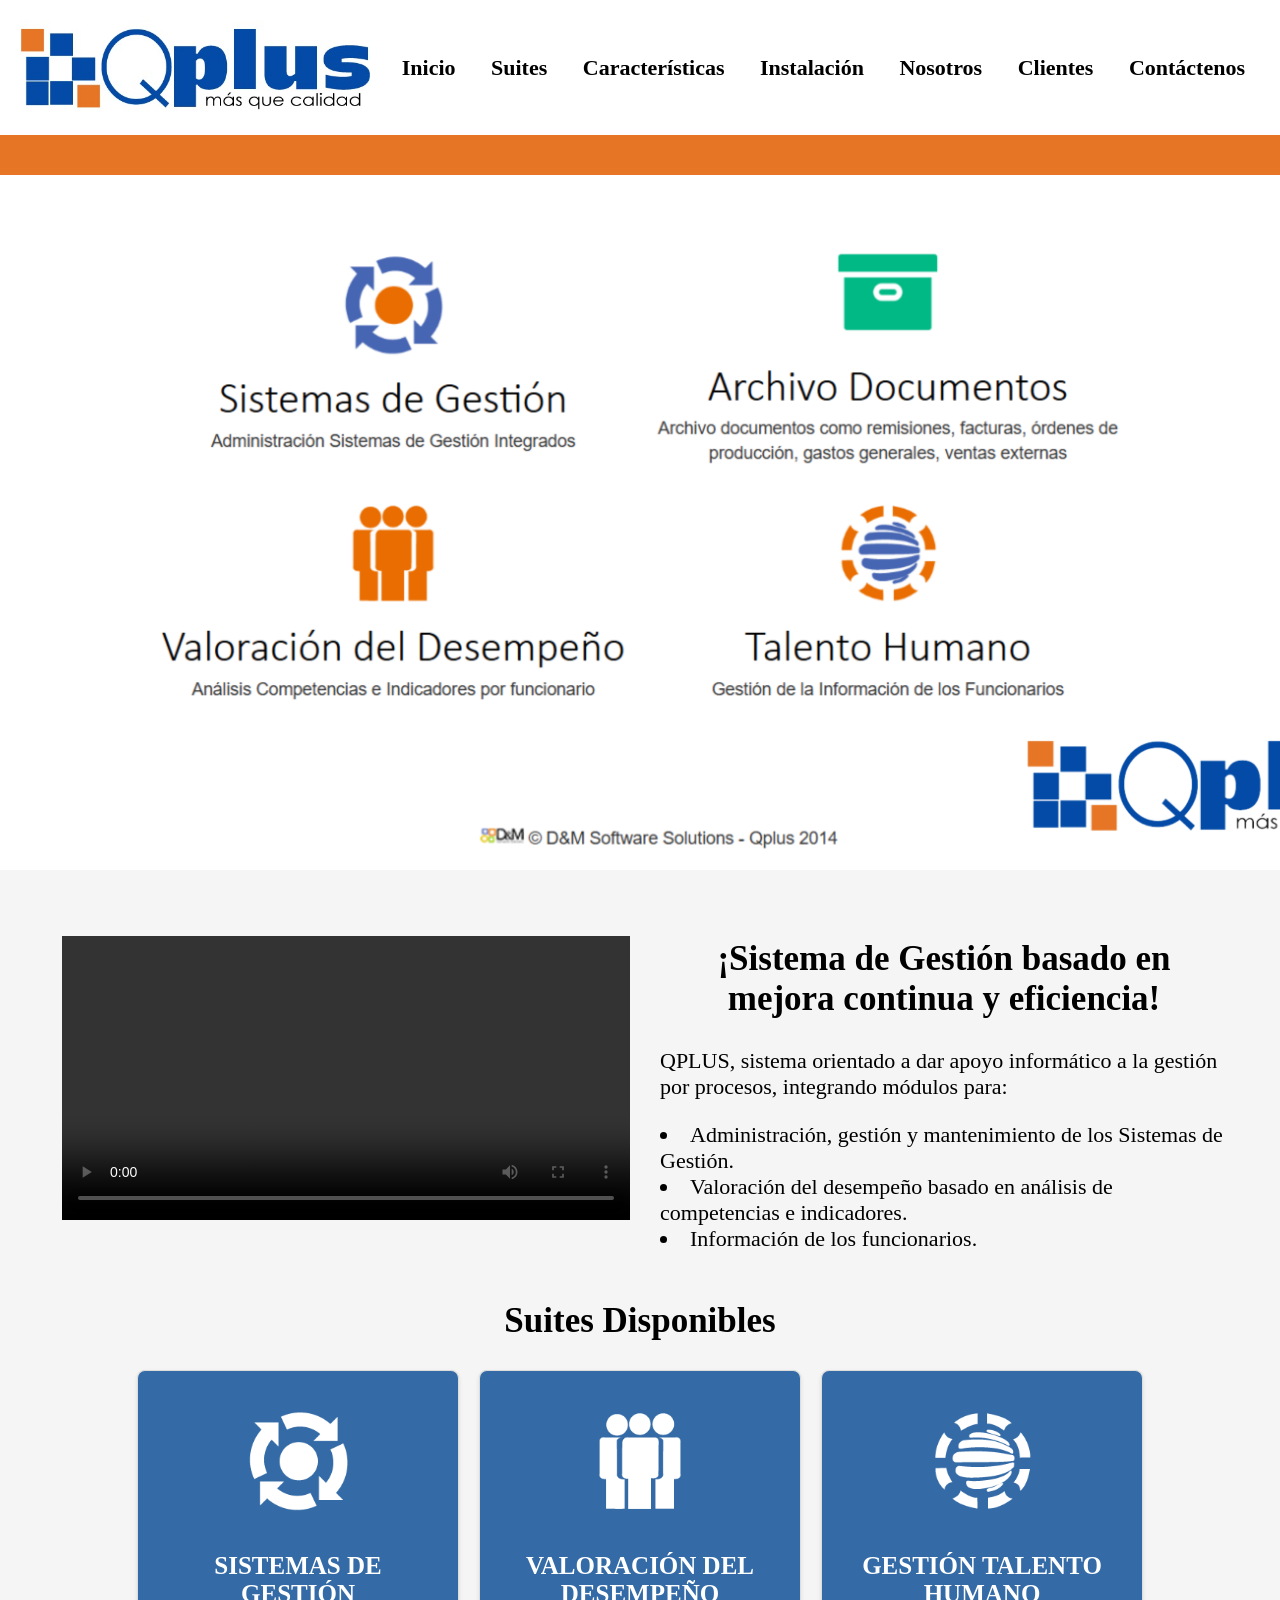
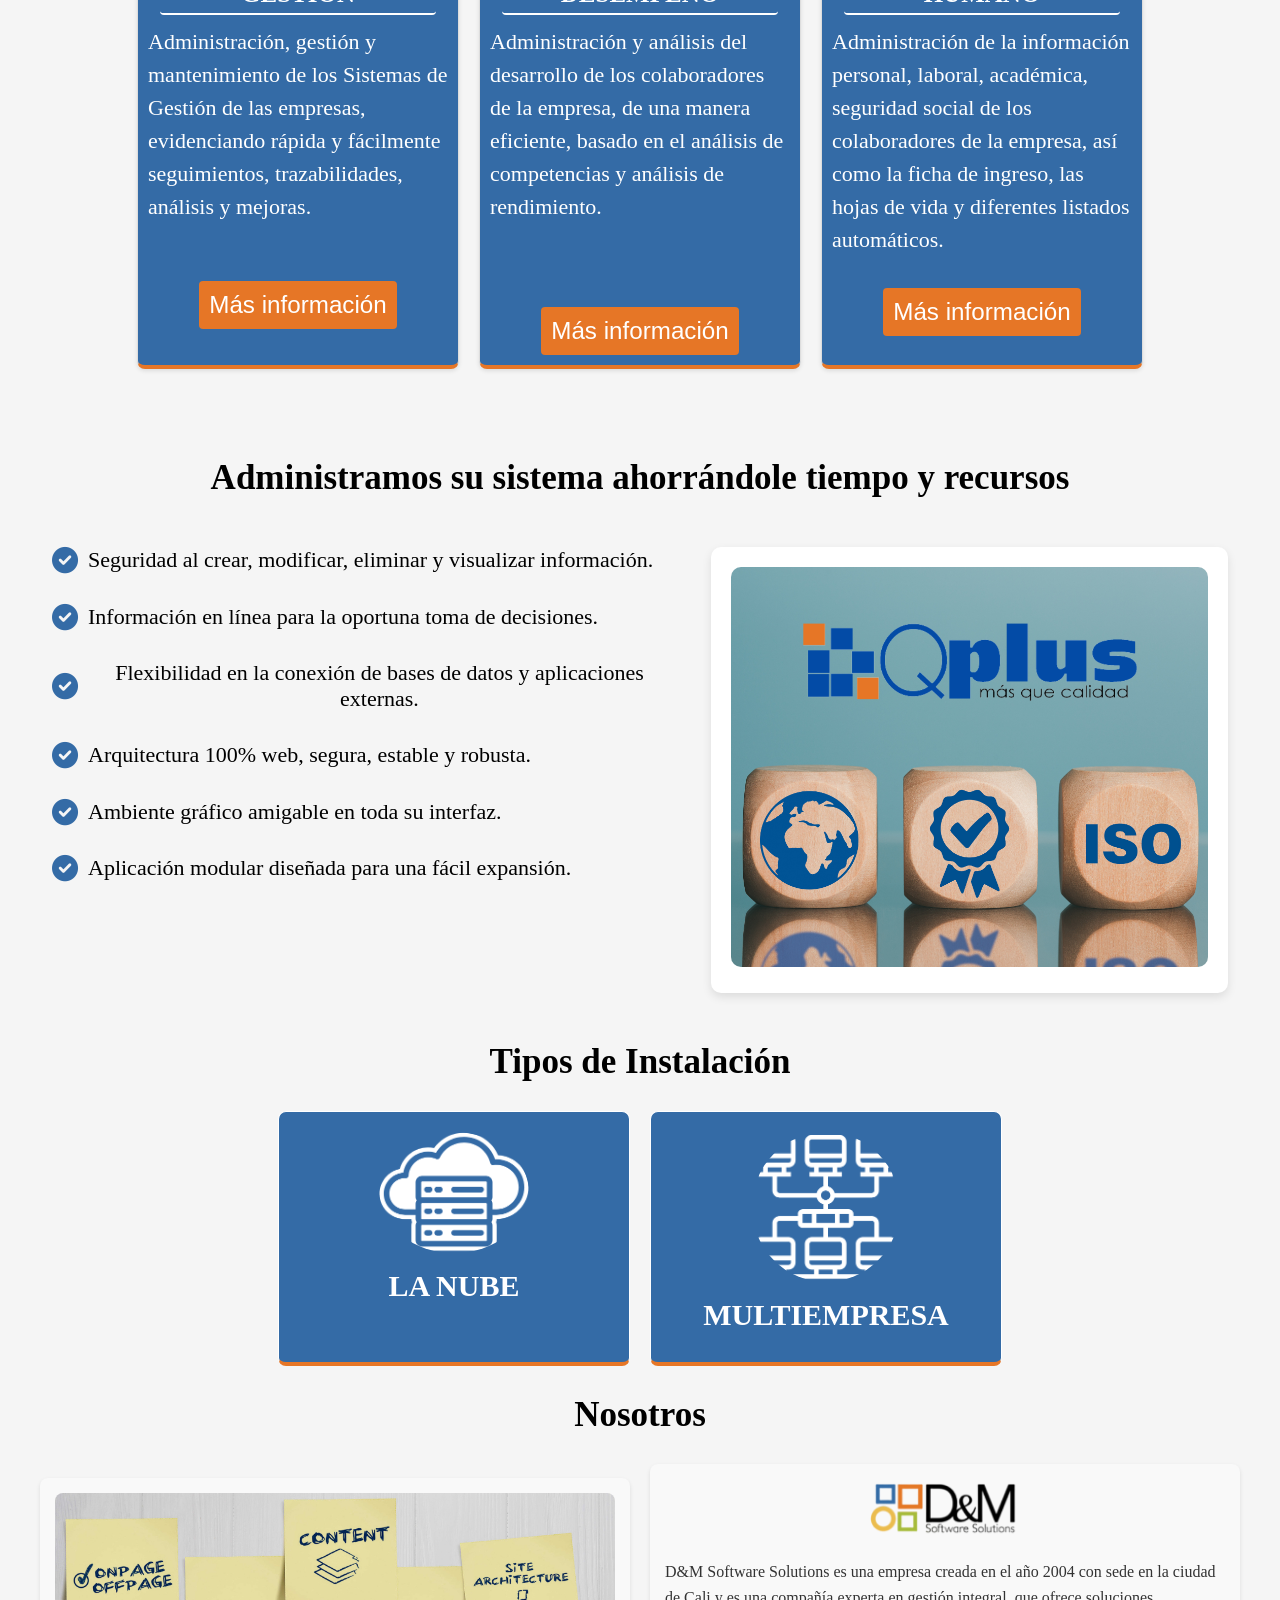
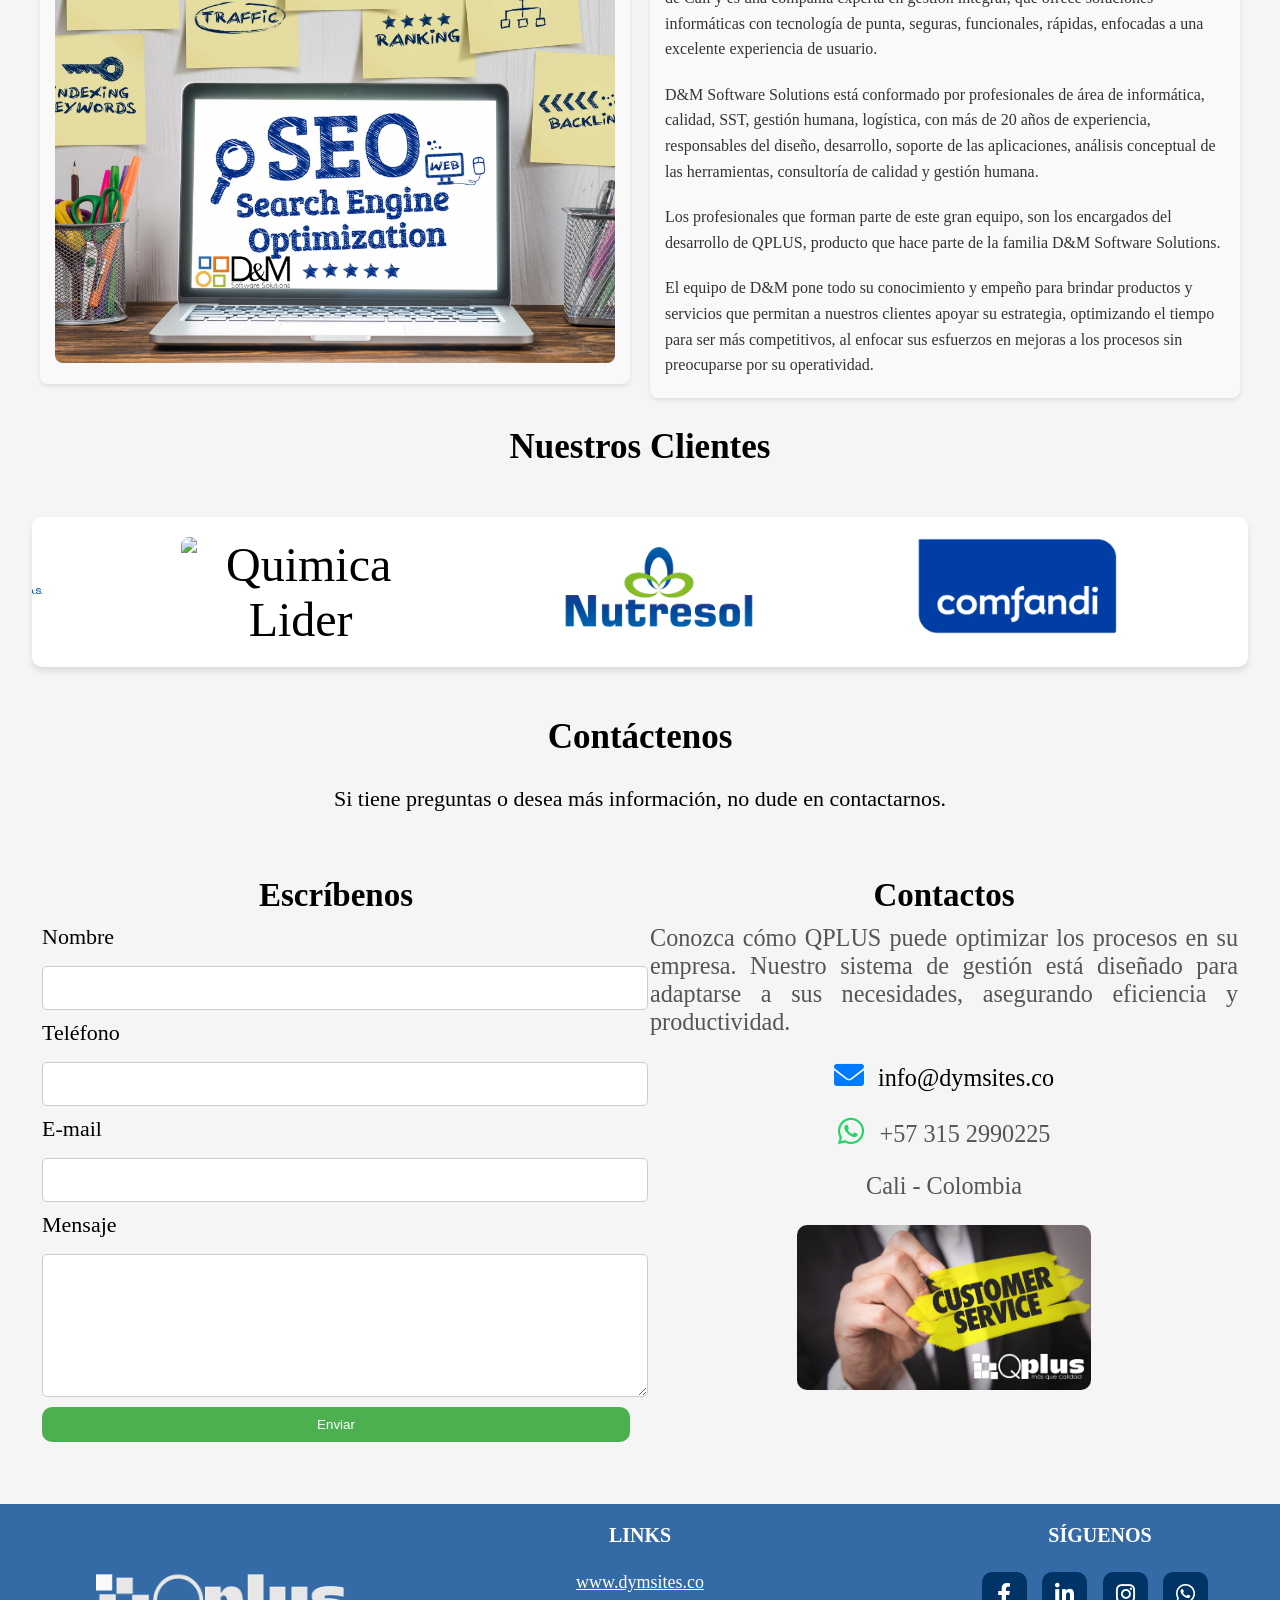
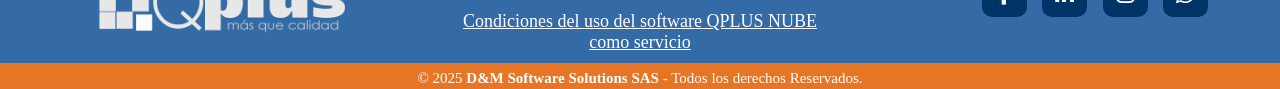
==== commit 0bdce57b: "Ajustes JM-26-11-2025" ====
--- a/index.html
+++ b/index.html
@@ -124,8 +124,10 @@
                         <i class="fas fa-check-circle"></i> Aplicación modular diseñada para una fácil expansión.
                     </div>
                 </div>
-                <div class="image-right">
-                    <img src="media/Caract-1.png" alt="Características">
+                <div class="img-content">
+                    <div class="image-right">
+                        <img src="media/Caract-1.png" alt="Características">
+                    </div>
                 </div>
             </div>
         </div>
@@ -172,41 +174,6 @@
                 </div>
             </div>
         </div>
-
-        <!-- <div class="central-button">
-            <button onclick="showInfo()">Requisitos</button>
-        </div>
-
-        <div id="info-container">
-            <div id="info-modal" class="info-modal">
-                <div class="modal-content">
-                    <div class="section-container">
-                        <div class="card-left">
-                            <div class="card-requisitos">
-                                <img src="media/La_nube2.png" alt="Servidor Aplicación" class="card-requisitos-img">
-                                <h3>LA NUBE</h3>
-                            </div>
-                        </div>
-                        <div class="list-right">
-                            <p>Para el caso del servicio ofrecido en la Nube (QPLUS NUBE), el servidor de D&M que se
-                                encuentra en la nube cuenta con las características necesarias para la instalación de la
-                                aplicación y de la base de datos.</p>
-                            <p>El servicio QPLUS NUBE se rige bajo las condiciones de uso del software QPLUS NUBE como
-                                servicio que se encuentran en la página web de D&M y la política de tratamiento de datos
-                                personales de D&M Software Solutions que también se encuentra en la página web de D&Mn
-                                (dymsites.co).</p>
-                            <p>D&M Software Solutions entregará el producto para el número de usuarios definidos por el
-                                cliente. En el evento en que se requieran más usuarios, el usuario administrador tendrá
-                                la
-                                opción de crearlos sin ningún costo adicional, hasta el límite de usuarios de la
-                                licencia.
-                            </p>
-                        </div>
-                    </div>
-                    <button class="close-btn" onclick="closeInfo()">Ocultar</button>
-                </div>
-            </div>
-        </div> -->
         <div class="container-equipo" id="nosotros">
             <h2>Nosotros</h2>
             <div class="grid-layout">
@@ -388,11 +355,9 @@
                 </figure>
             </div>
             <div class="box">
-                <h3>SOBRE NOSOTROS</h3>
-                <P>D&M Software Solutions es la compañía experta en Gestión Integral, al brindar en su plataforma
-                    seguridad, funcionalidad, rápidez y acompañamiento en un ambiente gráfico dinámico eficaz para los
-                    usuarios.</P>
-                <p><a href="https://www.dymsites.co" target="_blank" class="footer-link">www.dymsites.co</a></p>
+                <h3>LINKS</h3>
+                <P><a href="https://www.dymsites.co" target="_blank" class="footer-link">www.dymsites.co</a></P>
+                <p><a href="media/Condiciones del uso del software QPLUS NUBE como servicio.pdf" target="_blank" class="footer-link">Condiciones del uso del software QPLUS NUBE como servicio</a></p>
             </div>
             <div class="box">
                 <h3>SÍGUENOS</h3>
--- a/styles.css
+++ b/styles.css
@@ -9,15 +9,6 @@
 html {
     scroll-padding-top: 200px;
     scroll-behavior: smooth;
-}
-
-body {
-    font-family: 'Century Gothic';
-    margin: 0;
-    padding: 0;
-    background-color: whitesmoke;
-    color: black;
-    font-size: 22px;
 }
 
 body {
@@ -330,8 +321,8 @@
     background: white;
     padding: 20px;
     border-radius: 10px;
-}
-
+    box-shadow: 0px 4px 10px rgba(0, 0, 0, 0.1);
+}
 
 .section-container {
     display: flex;
@@ -722,12 +713,19 @@
     text-align: center;
 }
 
-#caracteristicas .image-right img {
+.img-content {
+    background: white;
+    padding: 20px;
+    border-radius: 10px;
+    box-shadow: 0px 4px 10px rgba(0, 0, 0, 0.1);
+    margin-left: 40px;
+}
+
+.image-right img {
     width: 100%;
     max-width: 500px;
     height: auto;
-    display: block;
-    padding-left: 50px;
+    border-radius: 10px;
 }
 
 #caracteristicas ul {
@@ -821,8 +819,6 @@
 
 .pie-pagina {
     width: 100%;
-    /* background-color: #003366; */
-    /* background-color: #346ba6; */
     background-color: #346ba6;
 }
 
@@ -832,8 +828,9 @@
     margin: auto;
     display: grid;
     grid-template-columns: repeat(3, 1fr);
-    grid-gap: 50px;
+    grid-gap: 100px;
     padding: 45px, 0px;
+    text-align: center;
 }
 
 .box figure {
@@ -849,6 +846,7 @@
 }
 
 .box h3 {
+    text-align: center;
     color: white;
     margin-bottom: 25px;
     font-size: 20px;
@@ -876,6 +874,7 @@
     margin-right: 10px;
     background-color: #003366;
     text-align: center;
+    justify-content: center;
     transition: all 300ms ease;
     border-radius: 10px;
 }
@@ -967,37 +966,46 @@
 .img-container-suite{
     flex: 1; /* Ocupa el mismo espacio que la columna de texto */
     text-align: center;
+    justify-content: center;
 }
 
 .img-container-suite img{
-    max-width: 100%; /* Imagen responsiva */
+    max-width: 500px;
     height: auto;
-    border-radius: 8px; /* Bordes redondeados */
+    border-radius: 8px;
 }
 
 /* Estilo para la imagen en cada suite*/
+
+.image-label-container{
+    justify-content: center;
+    text-align: center;
+    object-fit: contain;
+    object-position: center;
+}
 .labeled-image {
-    width: 106px;
+    width: 100px;
     height: 97px;
     text-align: center;
+    justify-content: center;
 }
 
 /* Contenedor de la imagen y su etiqueta */
-.image-label-container {
-    text-align: center;
-    width: 100px; /* Ajusta el ancho según tu preferencia */
-    height: 100px; /* Ajusta la altura según tu preferencia */
-    object-fit: contain; /* Asegura que la imagen no se deforme */
-    object-position: center; /* Centra la imagen dentro del contenedor */
-    display: block; /* Para eliminar márgenes adicionales */
-    margin: 0 auto; /* Centra la imagen dentro de su celda */
-}
+/* .image-label-container {
+    text-align: center;
+    width: 100px;
+    height: 100px;
+    object-fit: contain;
+    object-position: center;
+    display: block;
+    margin: 0 auto;
+} */
 
 /* Estilo para la etiqueta debajo de la imagen */
 .image-label {
     margin-top: 8px;
     font-size: 14px;
-    color: #333; /* Cambiar el color si es necesario */
+    text-align: center;
 }
 
 /* Iconos del contactenos*/
@@ -1119,3 +1127,14 @@
     }
 }
 
+.caracteristica-Container {
+    display: flex;
+}
+.video-right {
+    width: 100%;
+    max-width: 800px;
+    height: auto;
+    display: block;
+    padding-left: 50px;
+}
+
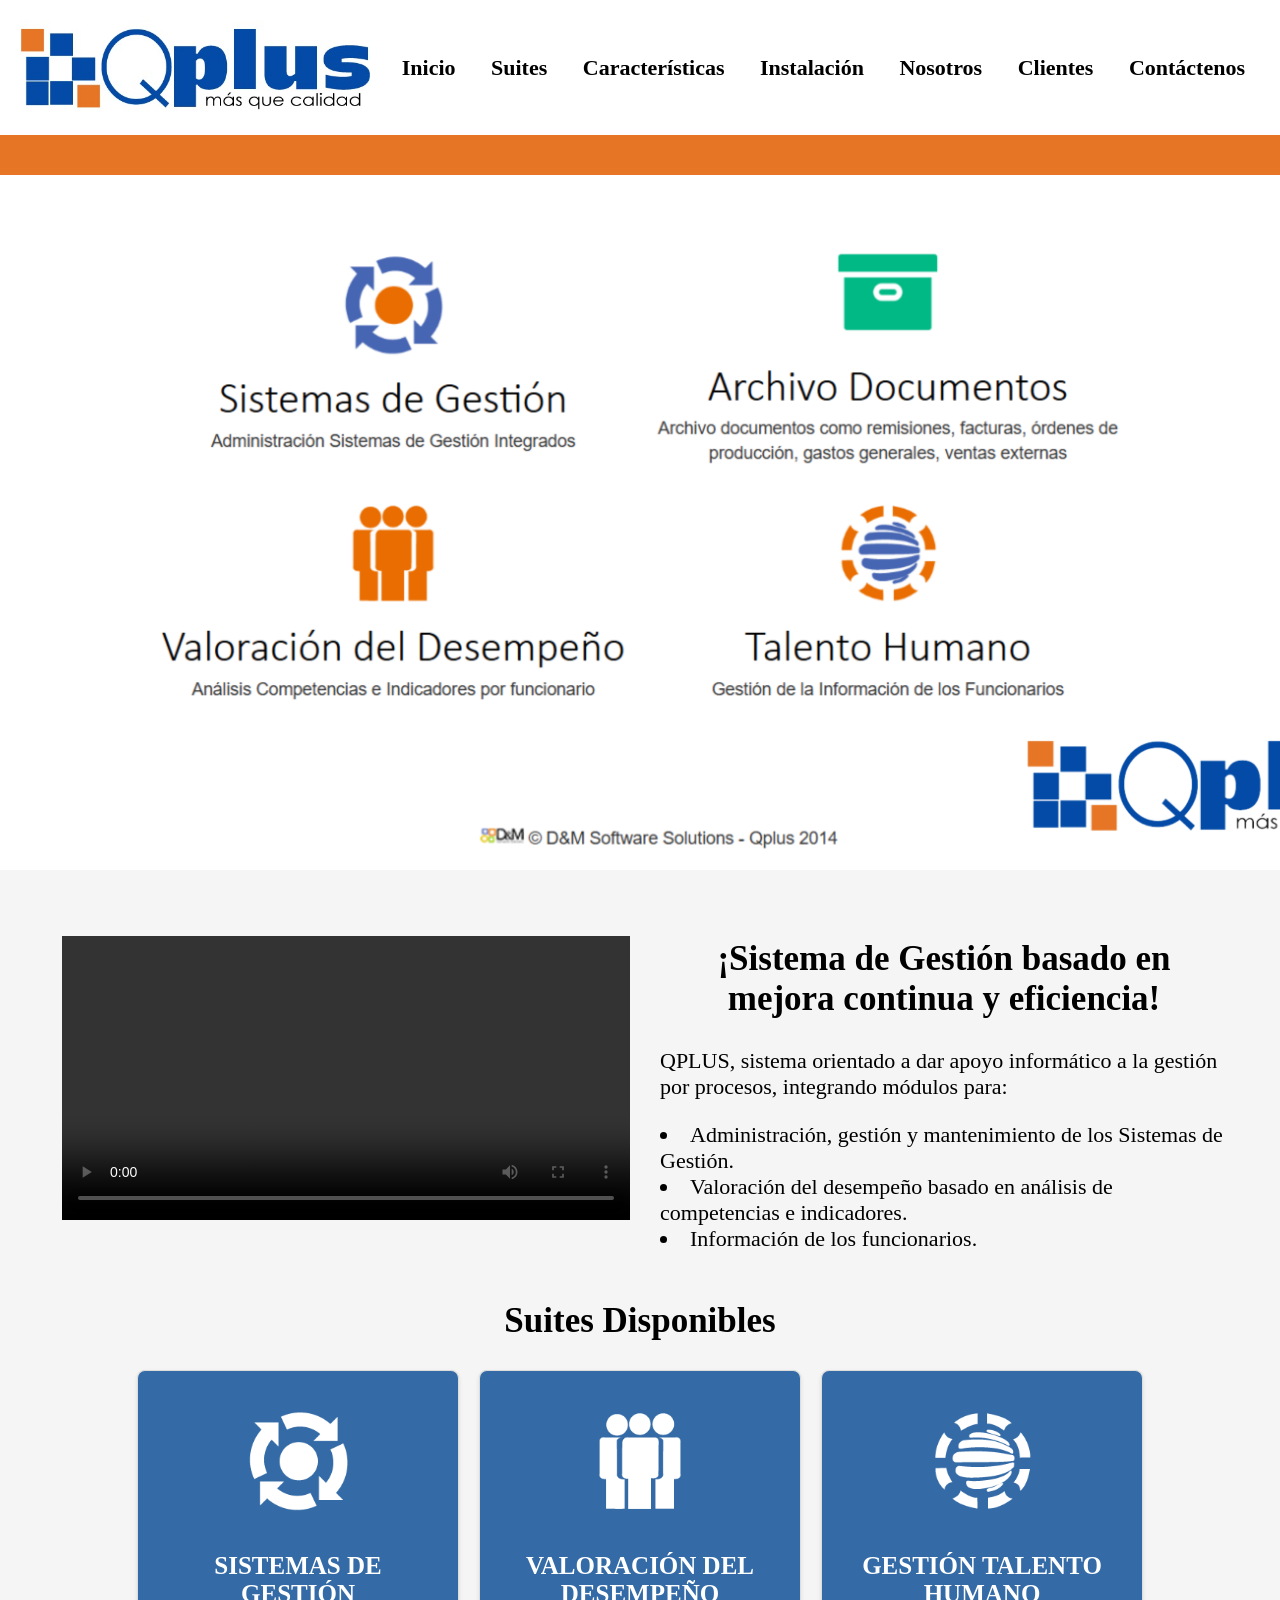
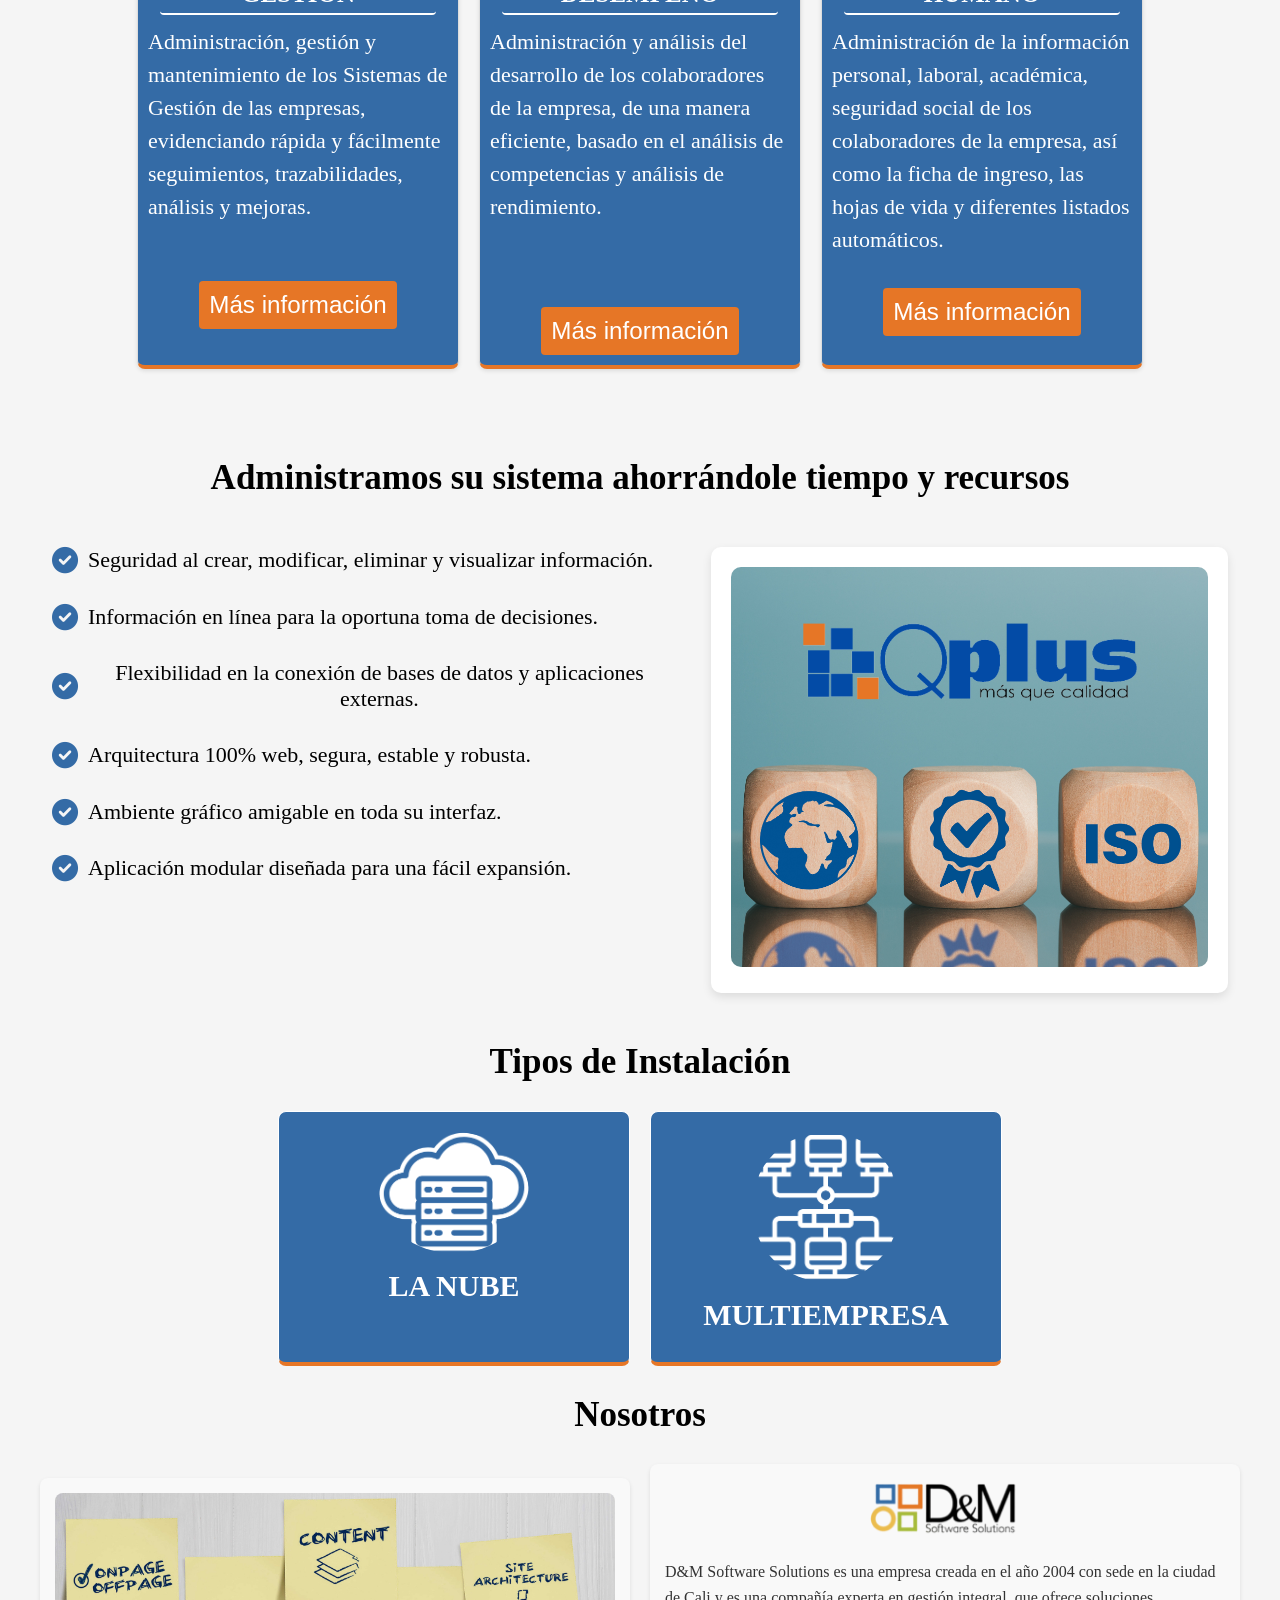
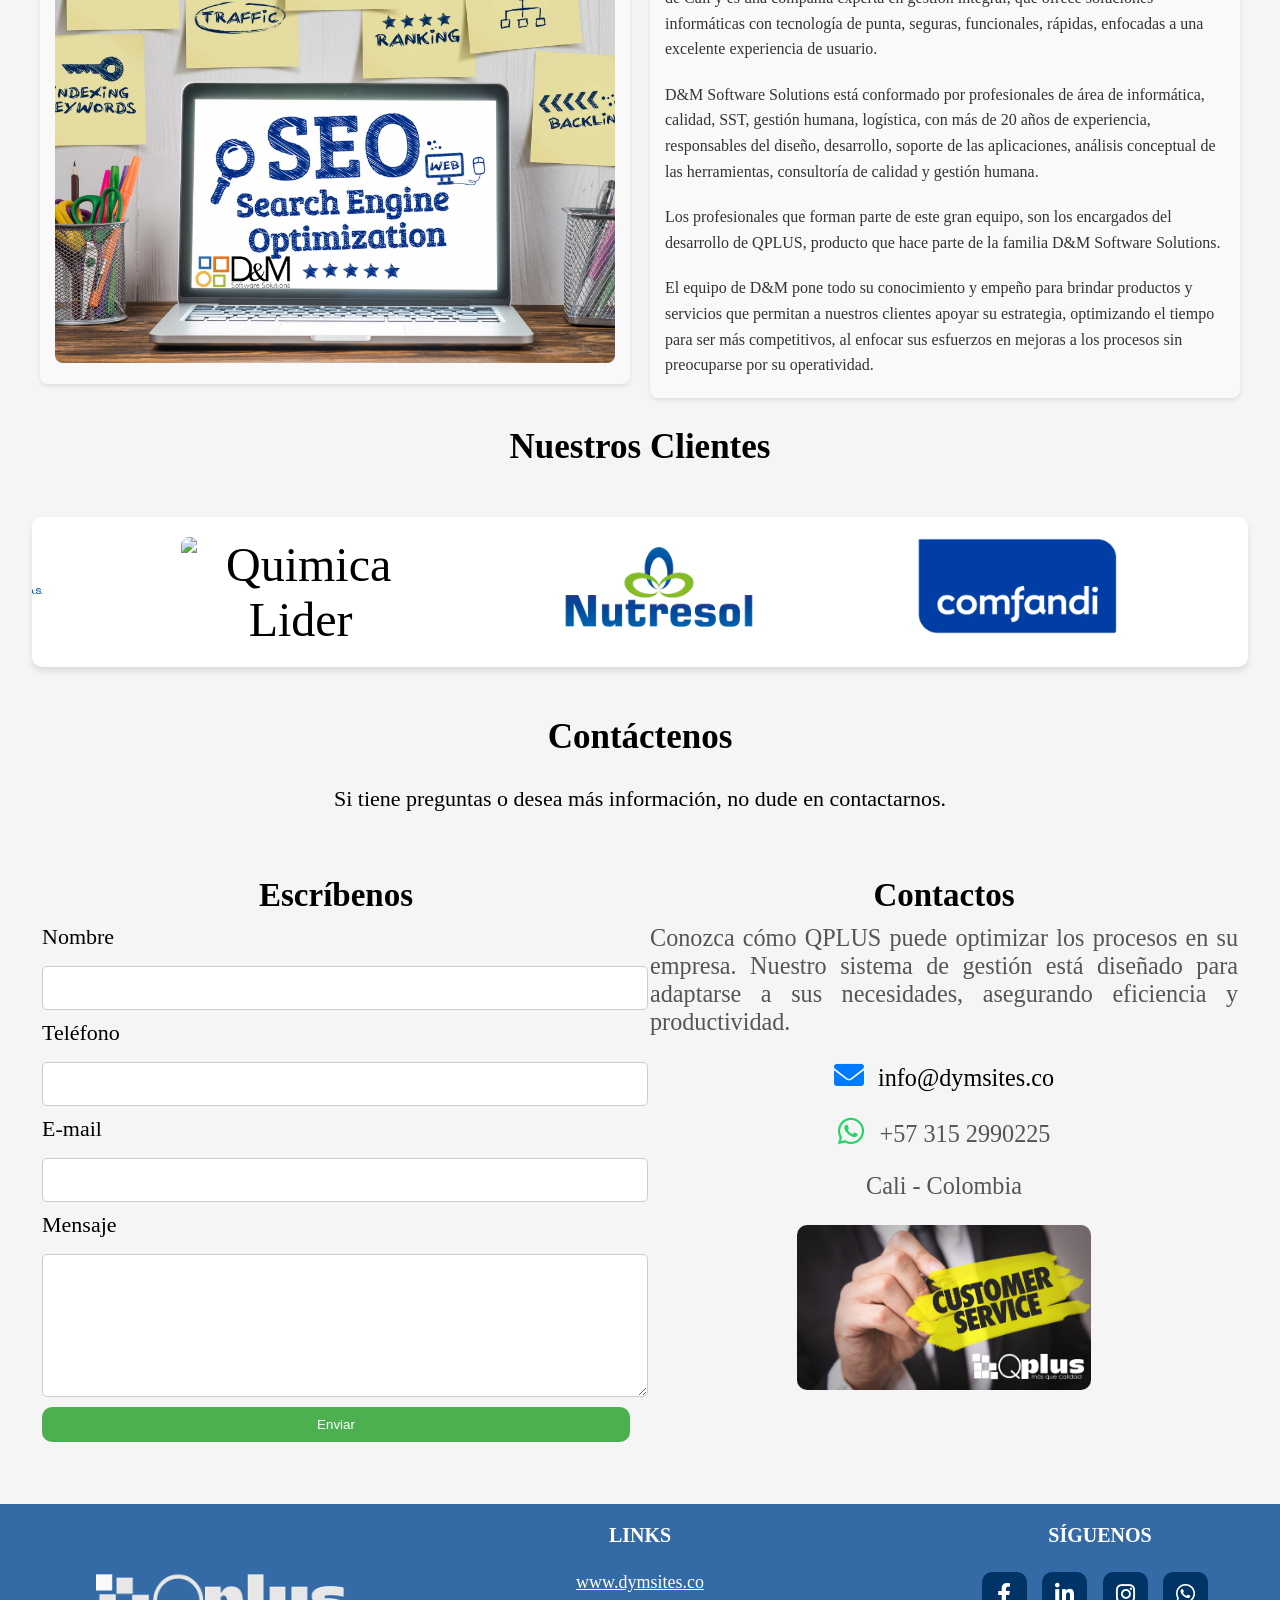
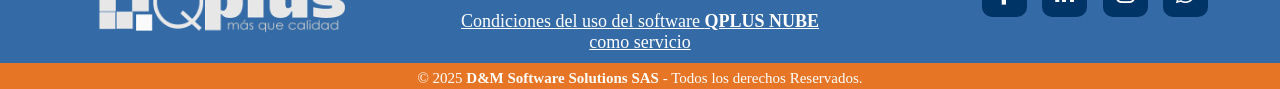
==== commit bfca9e1d: "Ajustes JM 27-11-2025" ====
--- a/index.html
+++ b/index.html
@@ -357,7 +357,7 @@
             <div class="box">
                 <h3>LINKS</h3>
                 <P><a href="https://www.dymsites.co" target="_blank" class="footer-link">www.dymsites.co</a></P>
-                <p><a href="media/Condiciones del uso del software QPLUS NUBE como servicio.pdf" target="_blank" class="footer-link">Condiciones del uso del software QPLUS NUBE como servicio</a></p>
+                <p><a href="media/Condiciones del uso del software QPLUS NUBE como servicio.pdf" target="_blank" class="footer-link">Condiciones del uso del software <b>QPLUS NUBE</b> como servicio</a></p>
             </div>
             <div class="box">
                 <h3>SÍGUENOS</h3>
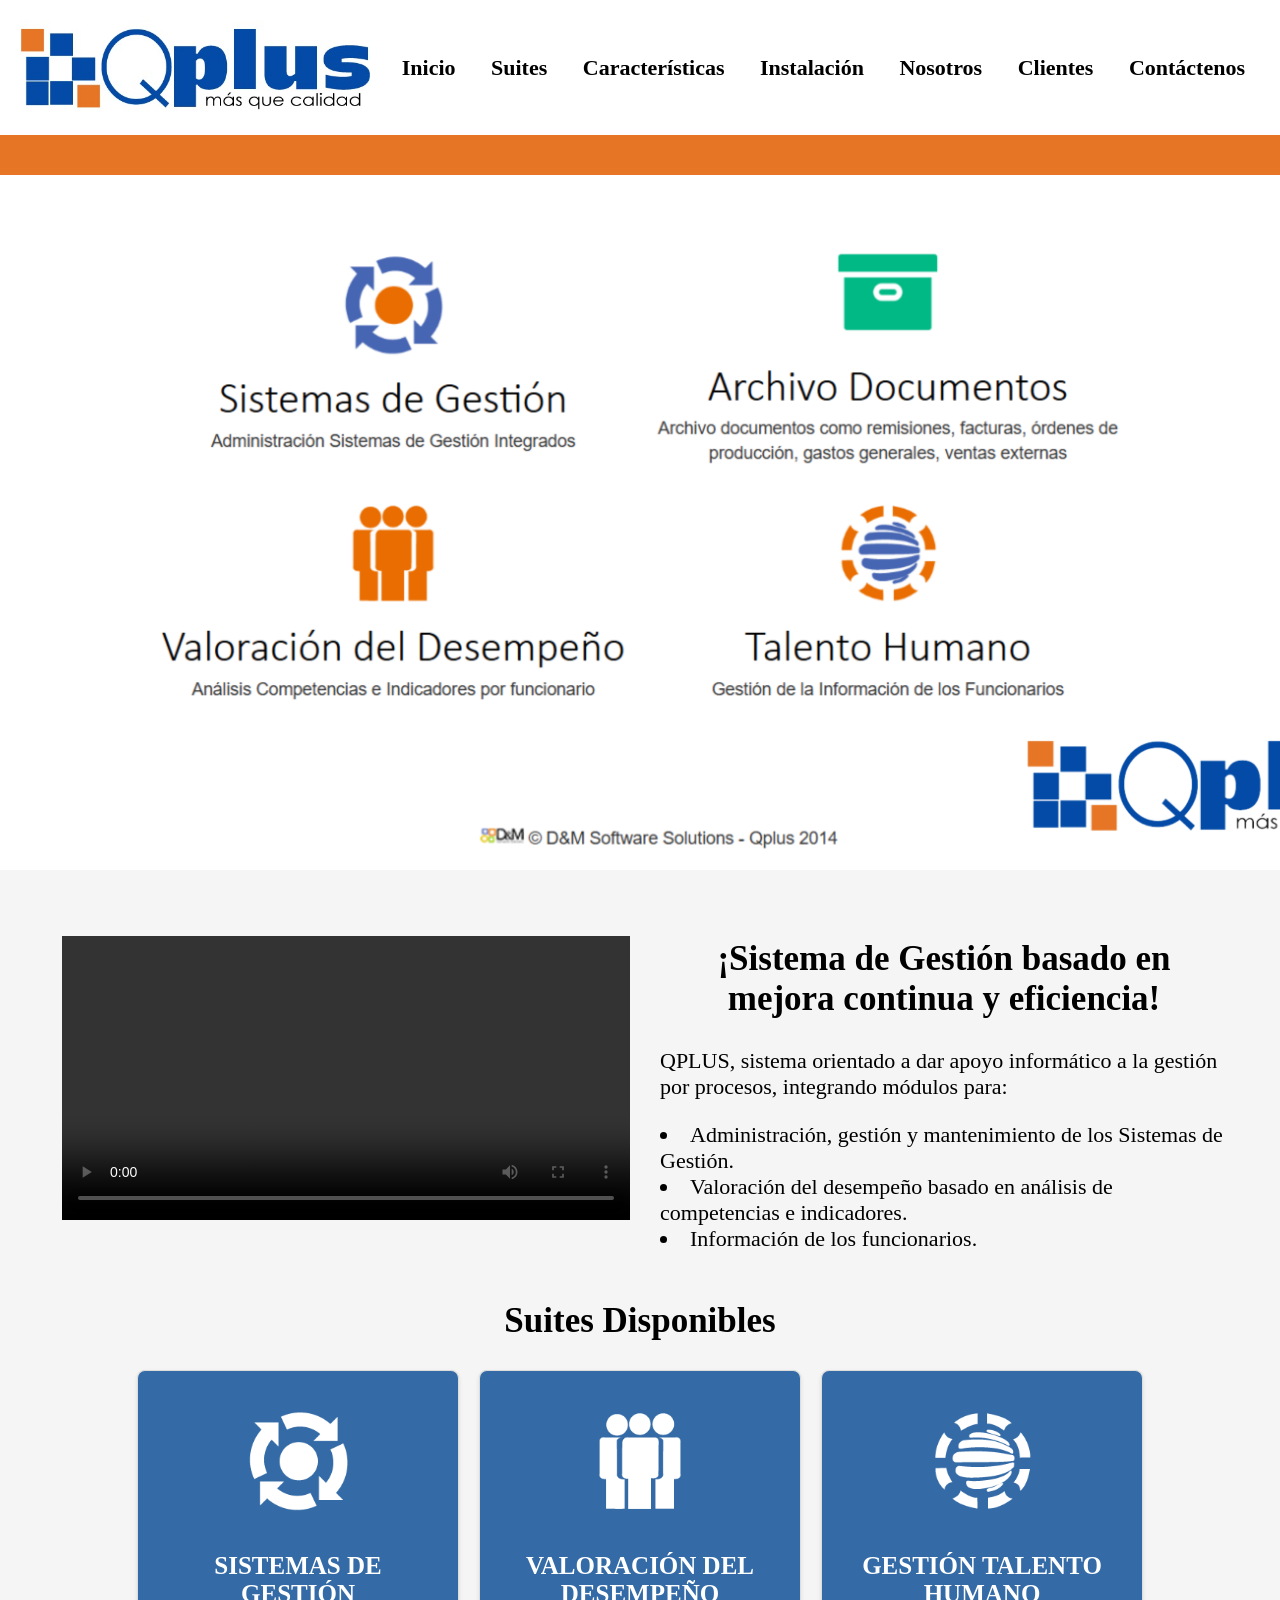
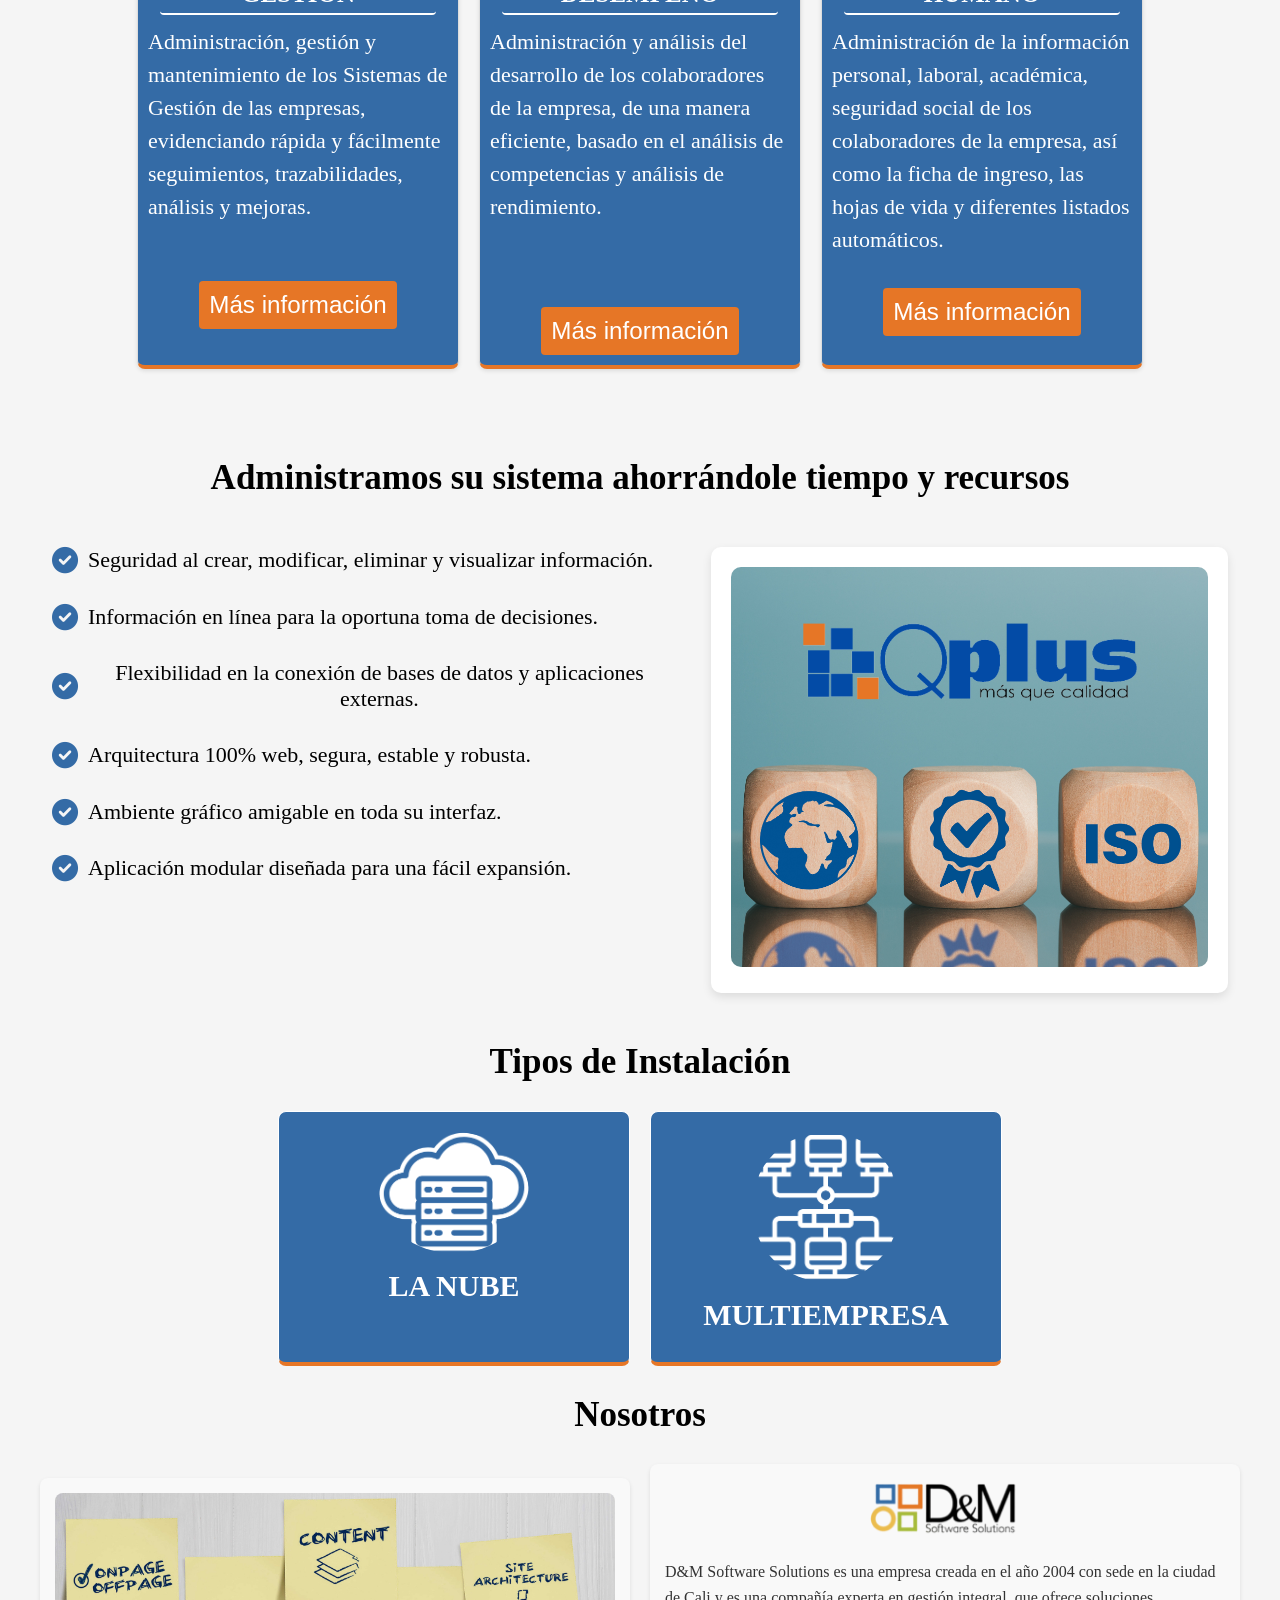
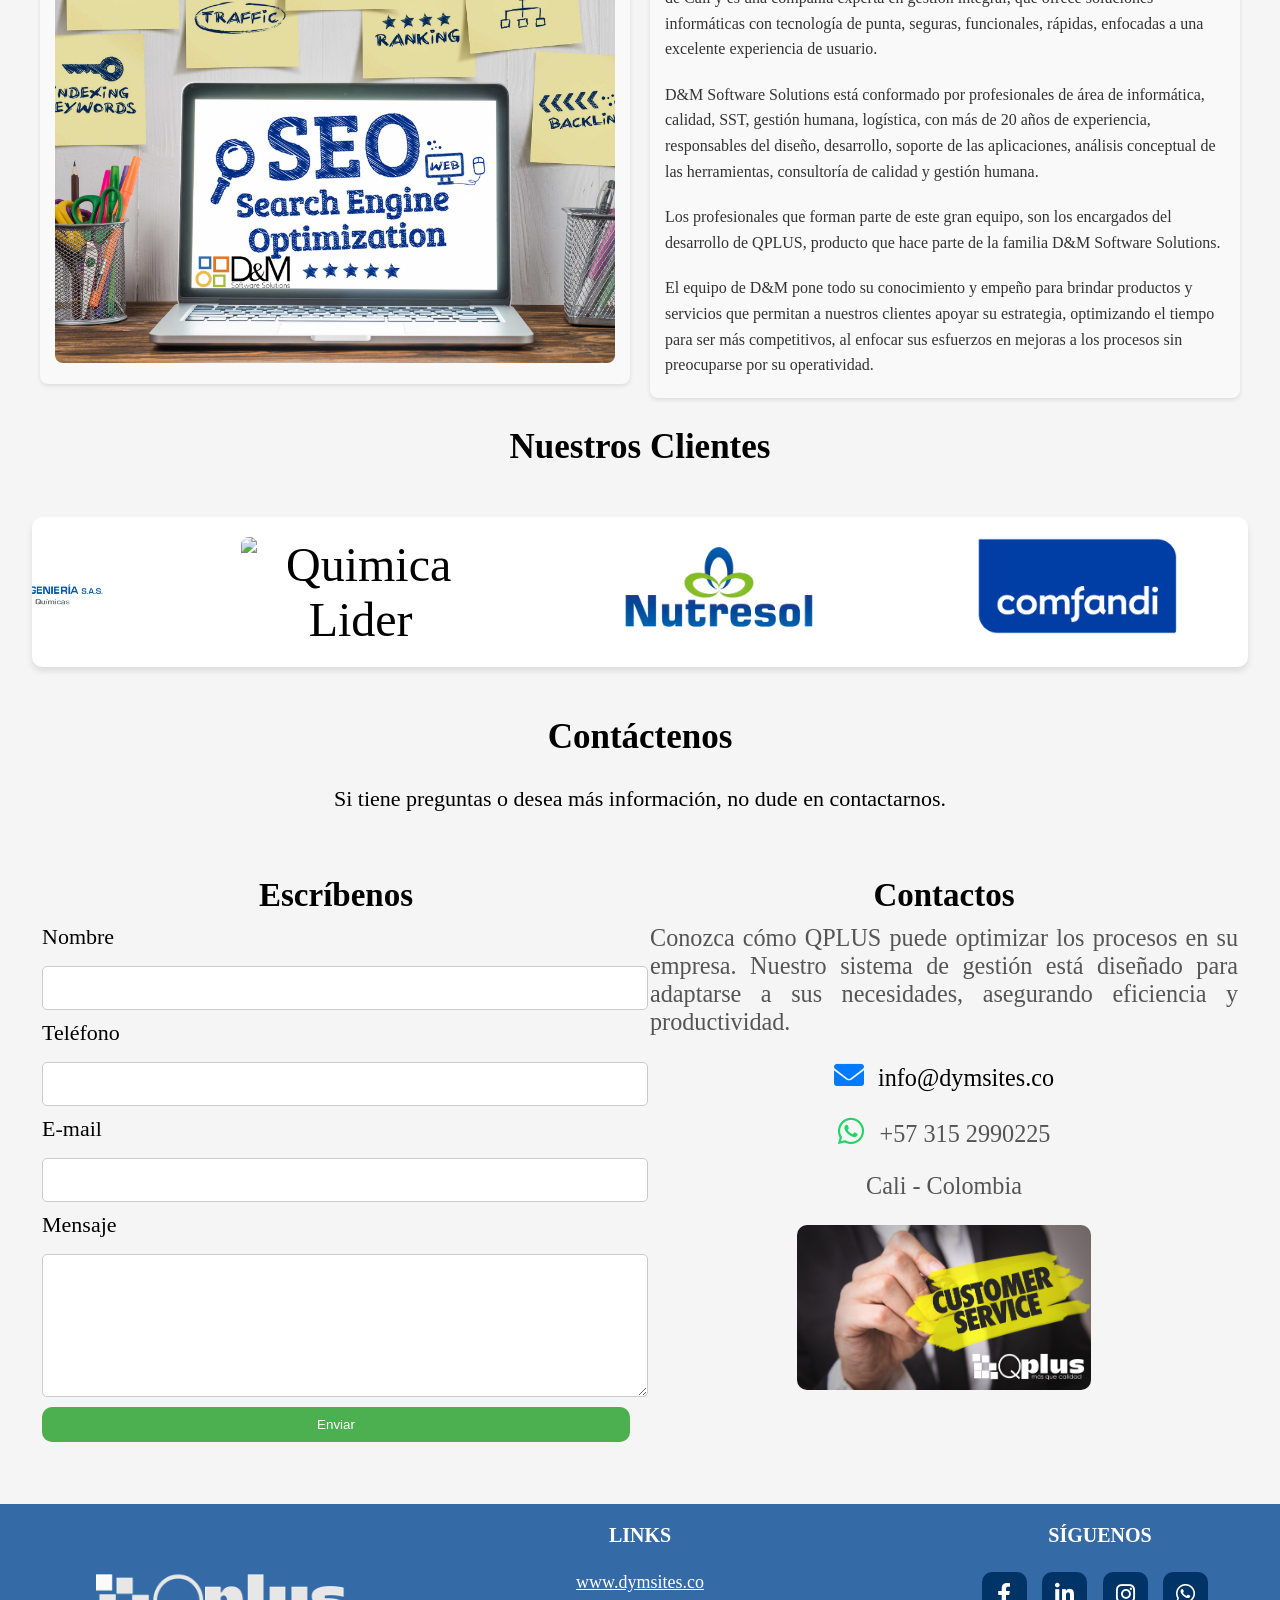
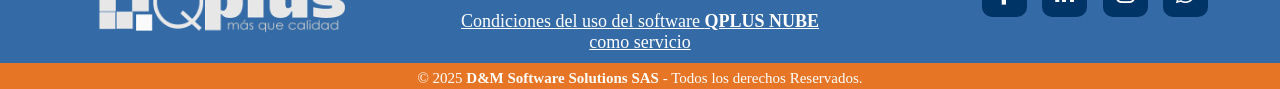
==== commit d6f16514: "Ajustes JM 27-11-2025" ====
--- a/index.html
+++ b/index.html
@@ -238,15 +238,6 @@
                     <div class="cardCarousel">
                         <img src="media/clientes/logoproductecnica.png" alt="Productecnica">
                     </div>
-                    <div class="cardCarousel">
-                        <img src="media/clientes/logoportservice.jpg" alt="Port Service">
-                    </div>
-                    <div class="cardCarousel">
-                        <img src="media/clientes/logotransportservice.jpg" alt="Transport Service">
-                    </div>
-                    <div class="cardCarousel">
-                        <img src="media/clientes/logofreezoneservice.jpg" alt="Freezone Service">
-                    </div>
                 </div>
                 <div aria-hidden class="group">
                     <div class="cardCarousel">
@@ -275,15 +266,6 @@
                     </div>
                     <div class="cardCarousel">
                         <img src="media/clientes/logoproductecnica.png" alt="Productecnica">
-                    </div>
-                    <div class="cardCarousel">
-                        <img src="media/clientes/logoportservice.jpg" alt="Port Service">
-                    </div>
-                    <div class="cardCarousel">
-                        <img src="media/clientes/logotransportservice.jpg" alt="Transport Service">
-                    </div>
-                    <div class="cardCarousel">
-                        <img src="media/clientes/logofreezoneservice.jpg" alt="Freezone Service">
                     </div>
                 </div>
             </div>
